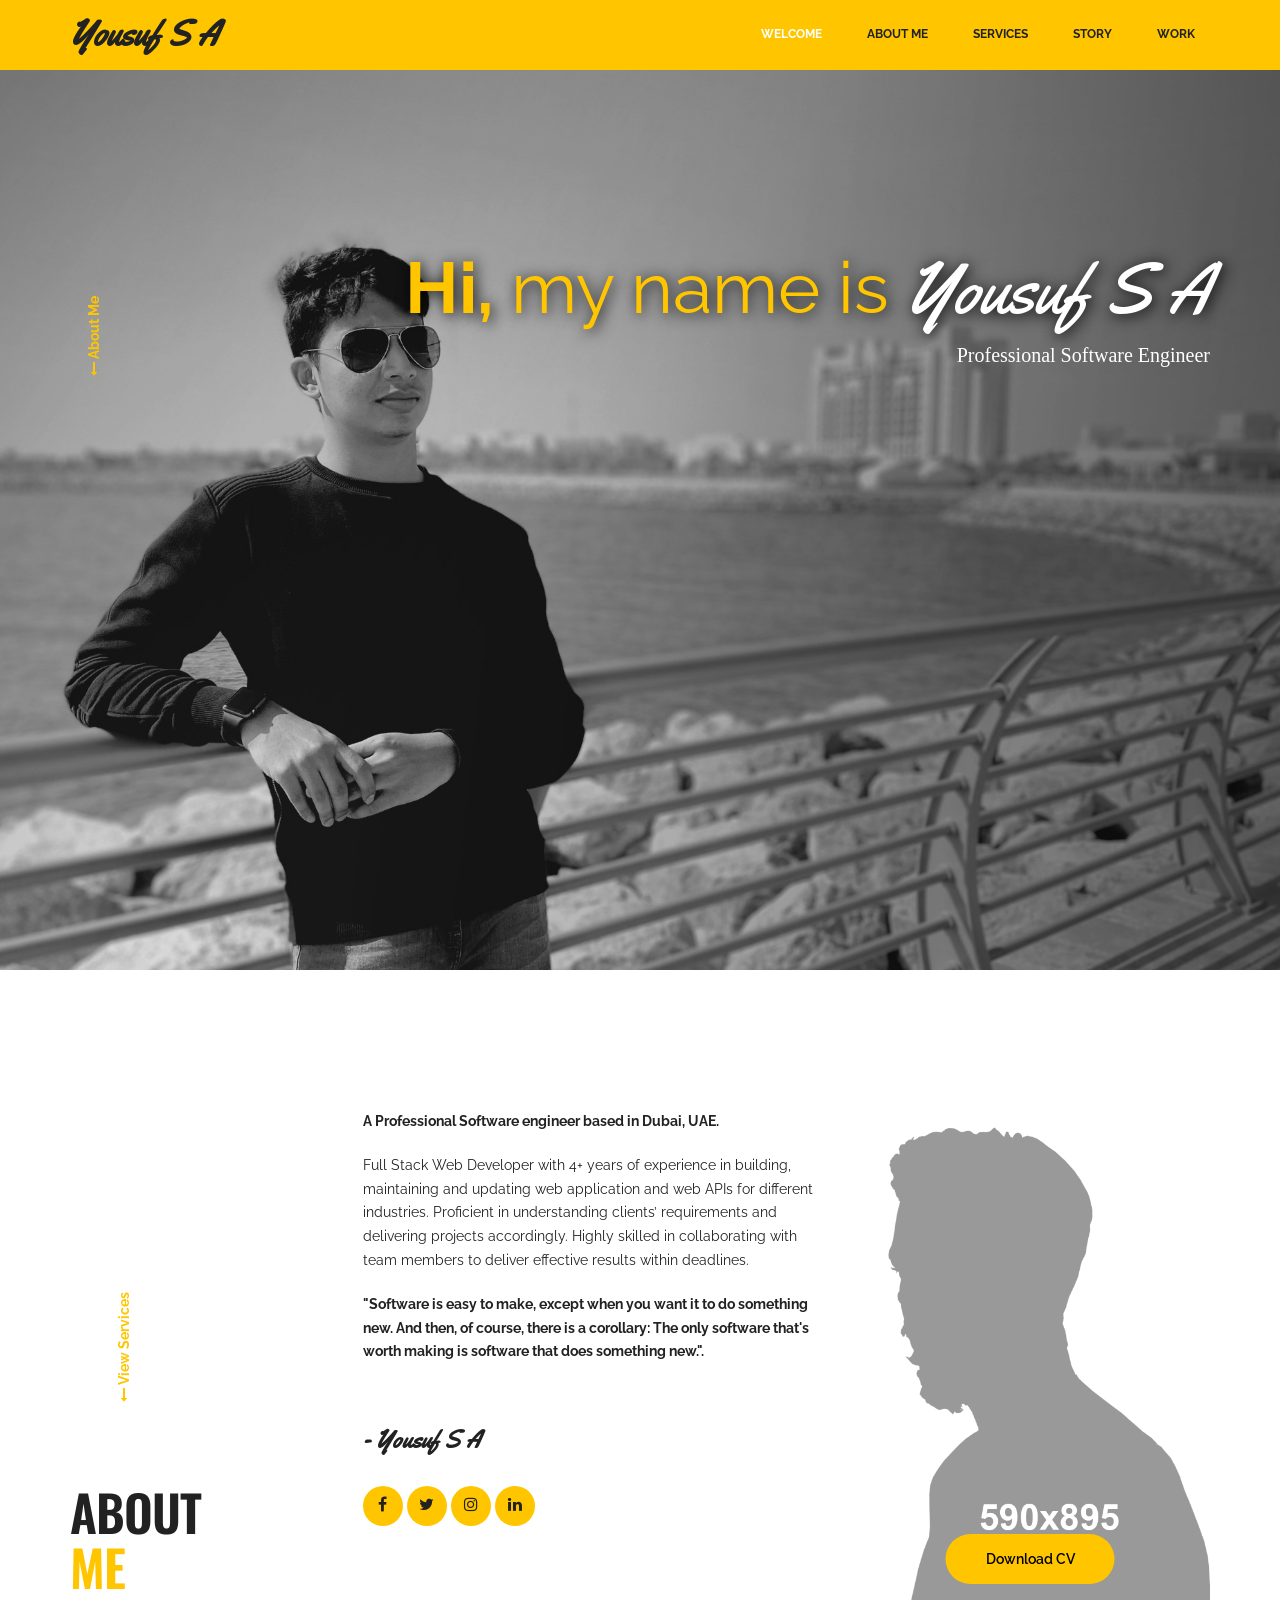
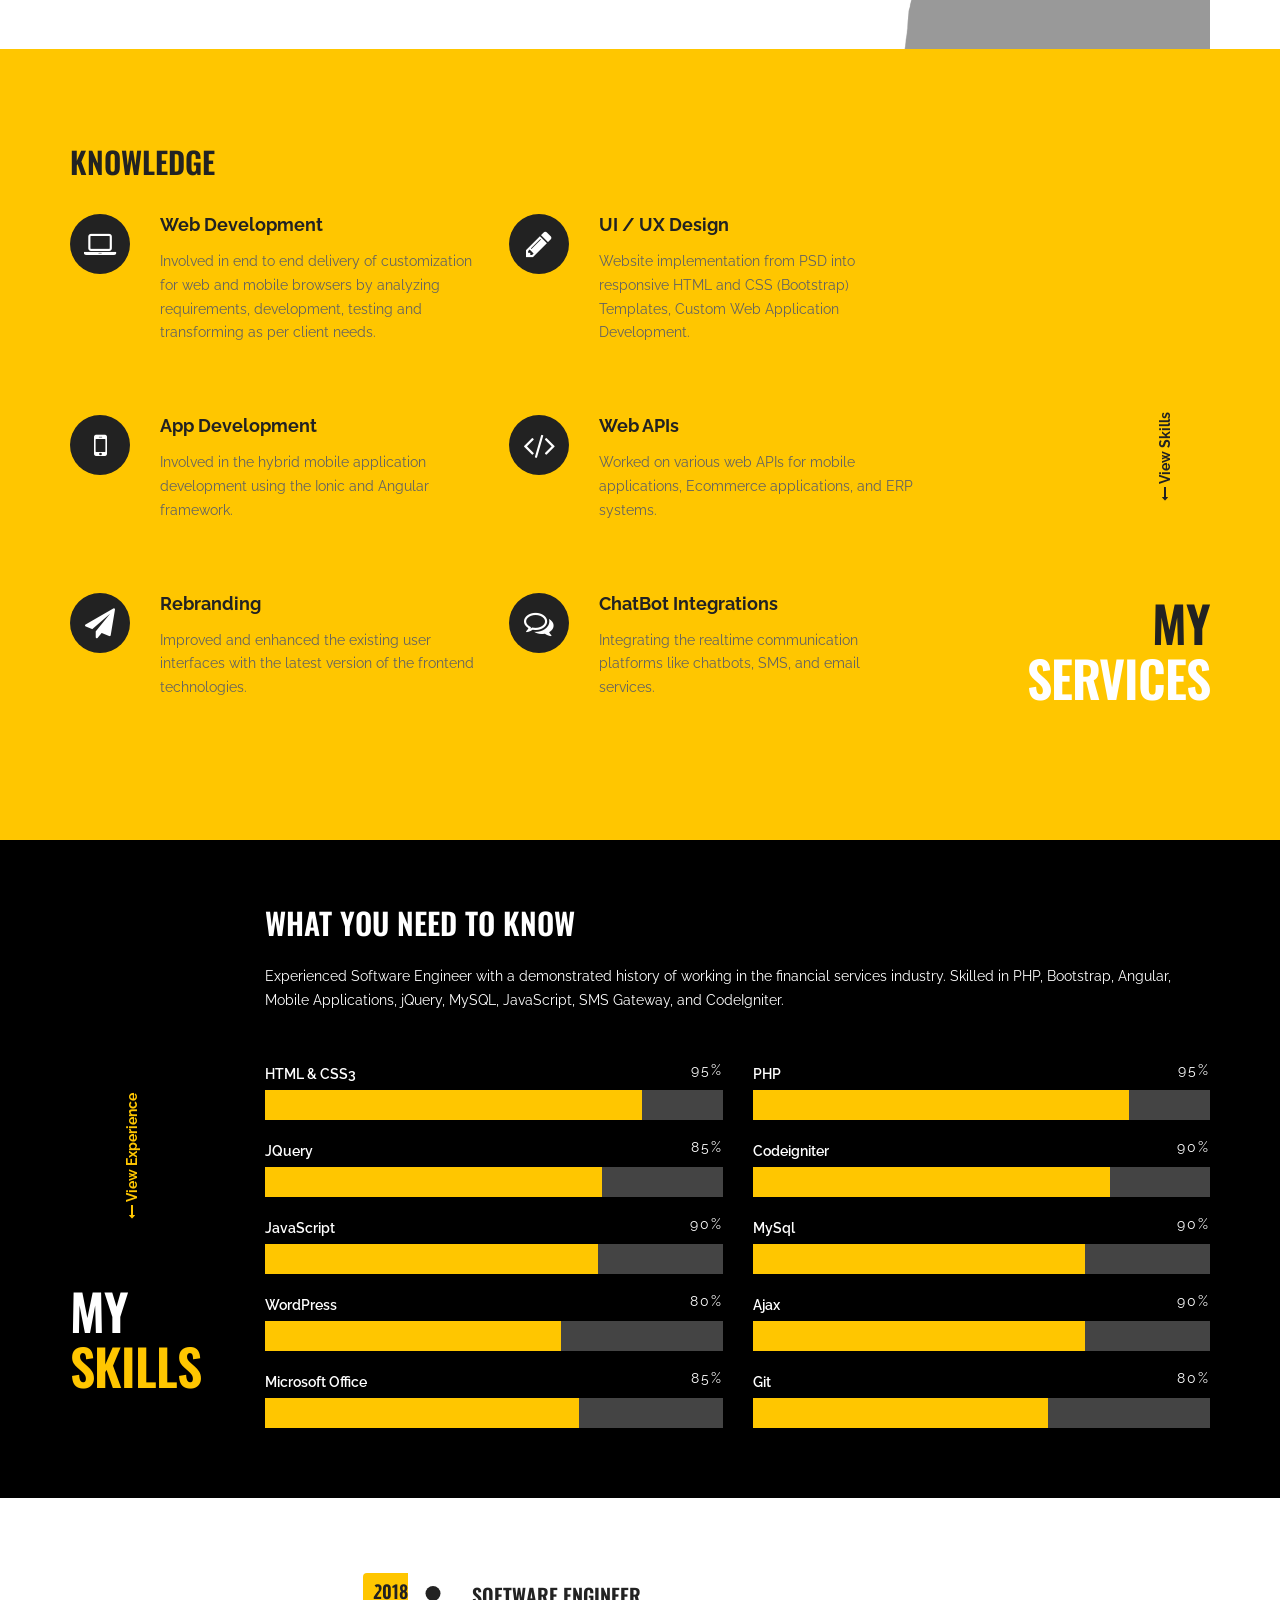
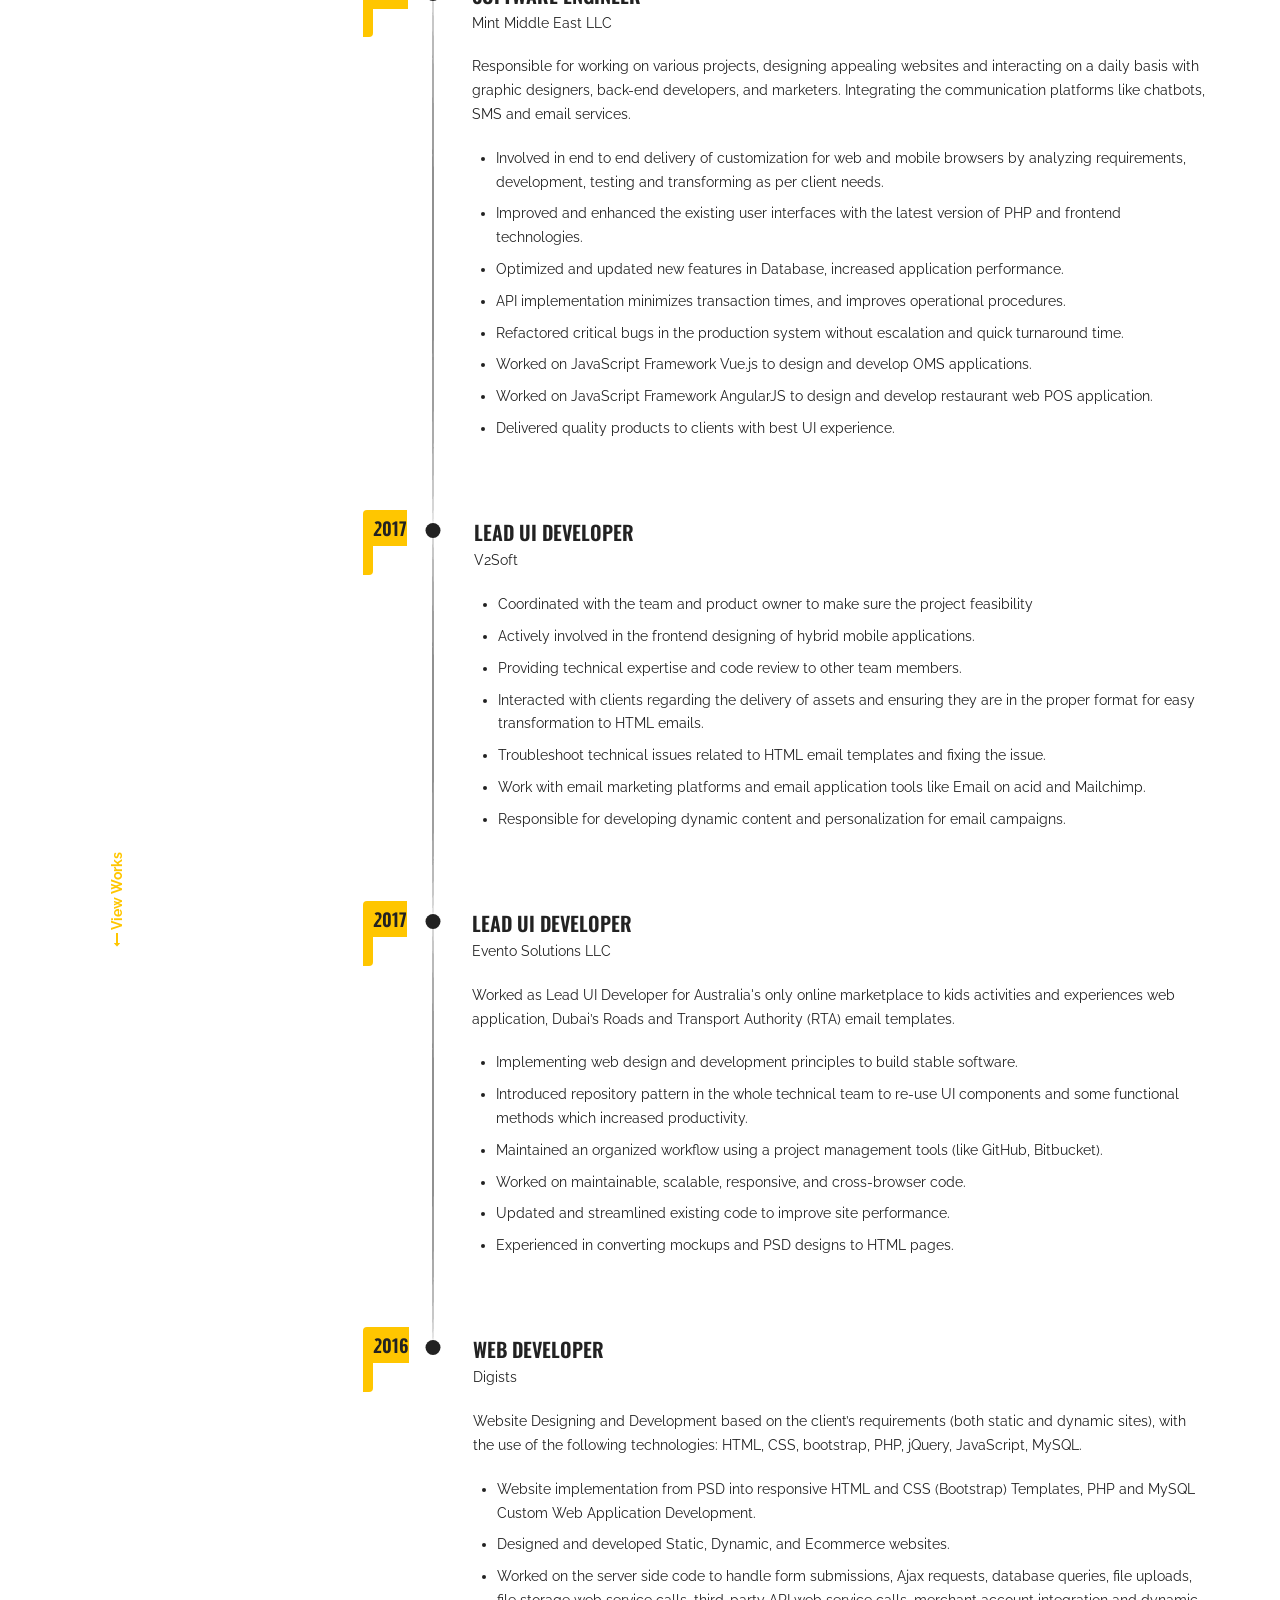
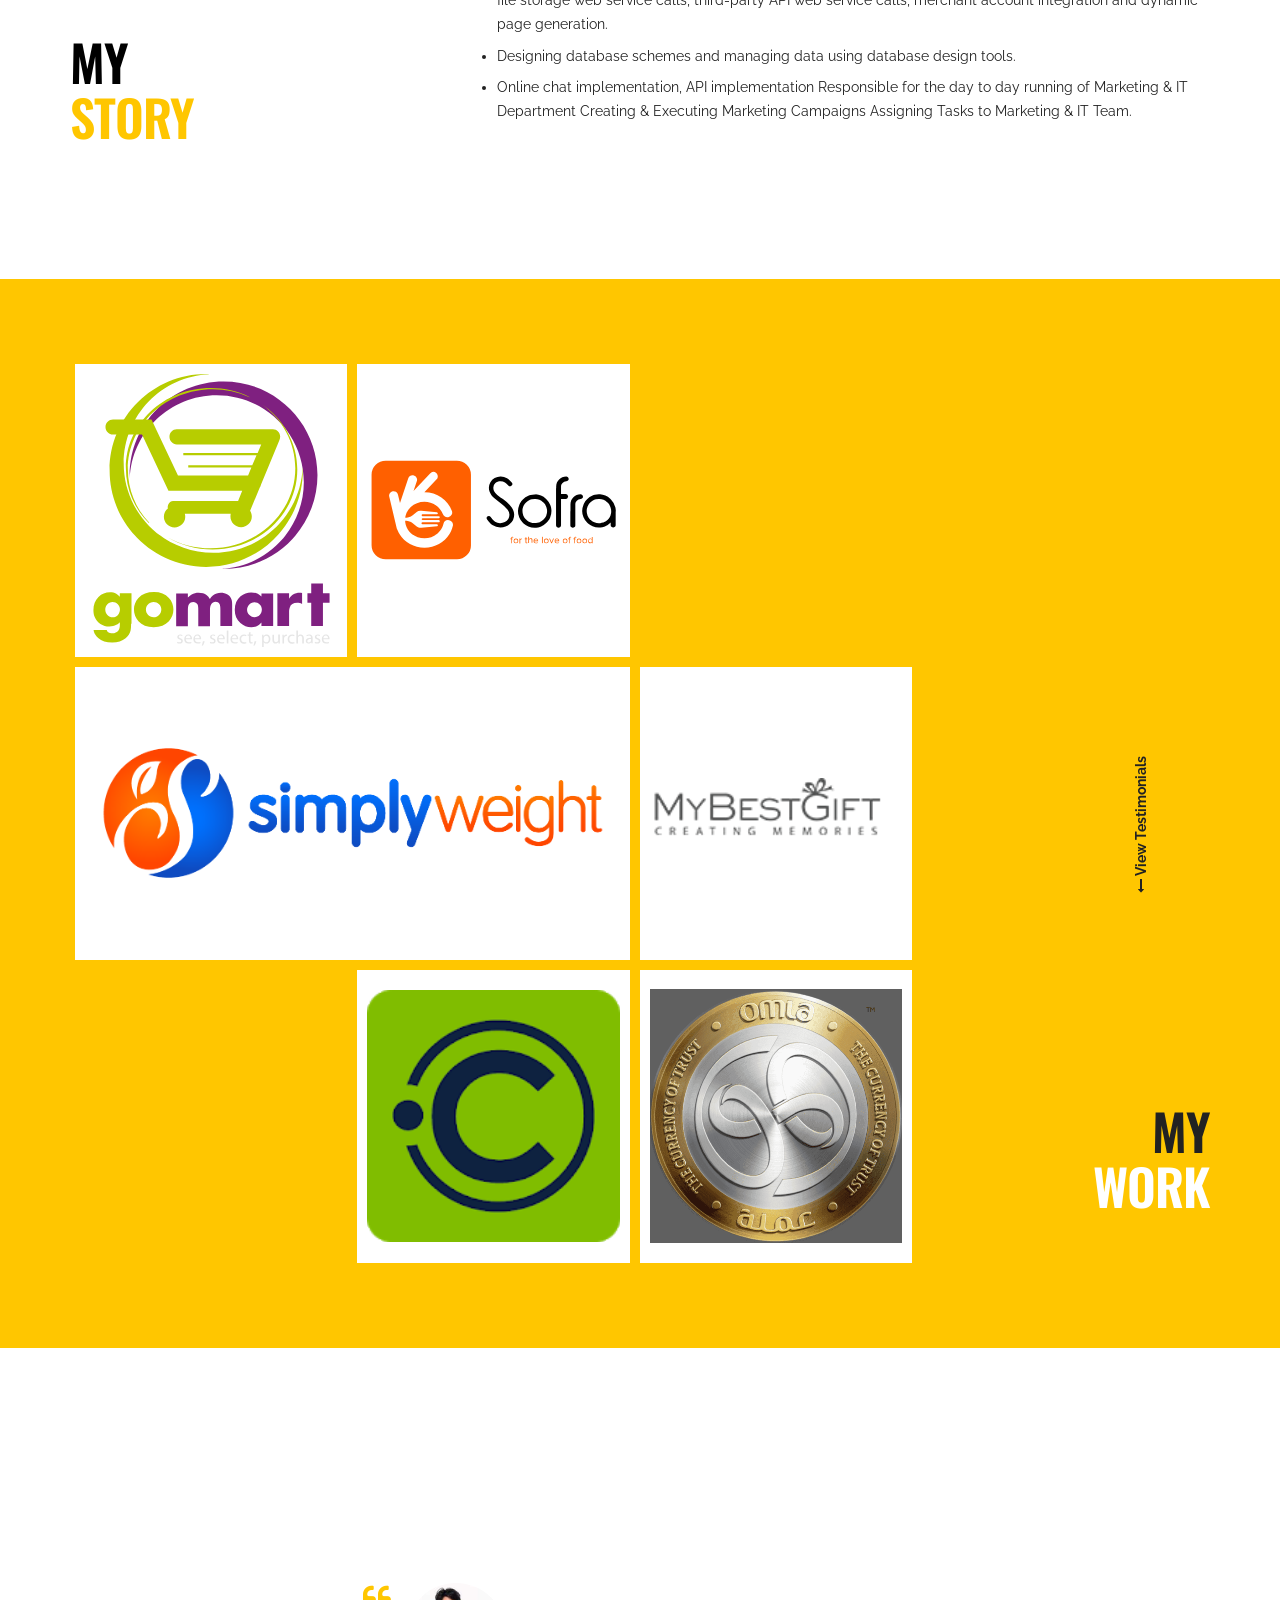
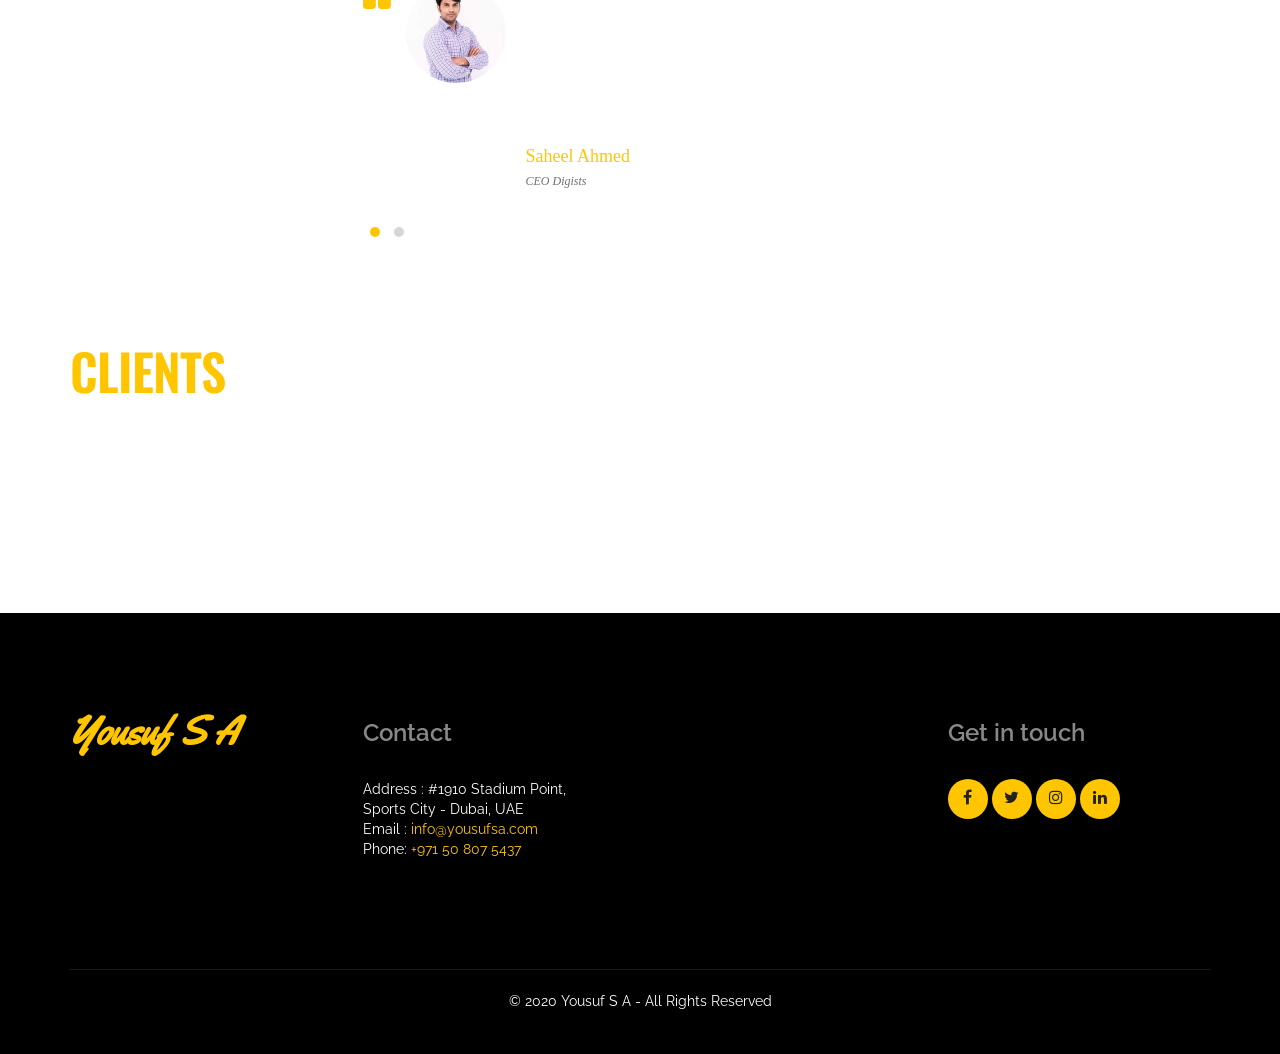
==== index.html @ 16d610ad "clients details" ====
<!DOCTYPE html>
<html lang="en" xml:lang="en">
  <head>
    <!-- Basic Page Needs
    ================================================== -->
    <meta charset="utf-8">
    <!--[if IE]><meta http-equiv="x-ua-compatible" content="IE=9" /><![endif]-->
    <meta name="viewport" content="width=device-width, initial-scale=1">
    <title>Yousuf S A - Software Engineer | Web Developer</title>
    <meta name="description" content="Yousuf S A - An experienced, qualified & strategic thinking software engineer. Successfully completed 4 years with great exposure in Ecommerce & all type of static and dynamic websites.">
    <meta name="keywords" content="yousuf, yousuf s a, software engineer, web developer, full stack, dubai, bootstrap, HTML, css, jquery, javascript, portfolio, resume, vcard,cv, freelance, freelancer, job seeker, APIs,Developer">
    <meta name="author" content="yousufsa.com"> 
      
	<meta property="og:type" content="article" />
    <meta property="og:url" content="https://www.yousufsa.com/" />
    <meta property="og:title" content="Yousuf S A - Software Engineer" />
    <meta property="og:image" content="https://yousufsa.com/images/yousuf_s_a_article.jpeg" />
    <meta property="og:description" content="An experienced, qualified & strategic thinking software engineer. Successfully completed 4 years with great exposure in Ecommerce & all type of static and dynamic websites." />

    <meta name="twitter:card" content="Yousuf S A - An experienced, qualified & strategic thinking software engineer. Successfully completed 4 years with great exposure in Ecommerce & all type of static and dynamic websites.">
    <meta name="twitter:site" content="@yousuf_s_a">
    <meta name="twitter:creator" content="@yousuf_s_a">
    <meta name="twitter:title" content="Yousuf S A - Software Engineer" />
    <meta name="twitter:description" content="An experienced, qualified & strategic thinking software engineer. Successfully completed 4 years with great exposure in Ecommerce & all type of static and dynamic websites." />
    <meta name="twitter:image" content="https://yousufsa.com/images/yousuf_s_a_article.jpeg" />
	<!-- ==============================================
	Favicons
	=============================================== -->
	<link rel="shortcut icon" href="images/favicon.ico">
	<link rel="apple-touch-icon" href="images/apple-touch-icon.png">
	<link rel="apple-touch-icon" sizes="72x72" href="images/apple-touch-icon-72x72.png">
	<link rel="apple-touch-icon" sizes="114x114" href="images/apple-touch-icon-114x114.png">
	
	<!-- ==============================================
	CSS VENDOR
	=============================================== -->
	<link rel="stylesheet" type="text/css" href="css/vendor/bootstrap.min.css" />
	<link rel="stylesheet" type="text/css" href="css/vendor/font-awesome.min.css">
	<link rel="stylesheet" type="text/css" href="css/vendor/owl.carousel.min.css">
	<link rel="stylesheet" type="text/css" href="css/vendor/owl.theme.default.min.css">
	<link rel="stylesheet" type="text/css" href="css/vendor/magnific-popup.css">
	
	<!-- ==============================================
	Custom Stylesheet
	=============================================== -->
	<link rel="stylesheet" type="text/css" href="css/style.css" />
	
    <script type="text/javascript" src="js/vendor/modernizr.min.js"></script>
    <!-- Global site tag (gtag.js) - Google Analytics -->
    <script async src="https://www.googletagmanager.com/gtag/js?id=UA-174696483-1"></script>
    <script>
        window.dataLayer = window.dataLayer || [];
        function gtag(){dataLayer.push(arguments);}
        gtag('js', new Date());

        gtag('config', 'UA-174696483-1');
    </script>
</head>

<body data-spy="scroll" data-target="#navbar">

	<!-- LOAD PAGE -->
	<div class="animationload">
		<div class="loader"></div>
	</div>
	
	<!-- BACK TO TOP SECTION -->
	<a href="#0" class="cd-top cd-is-visible cd-fade-out">Top</a>

	<!-- HEADER -->
    <div id="header" class="header">

		<!-- NAVBAR SECTION -->
		<div class="navbar navbar-main">
		
			<div class="container container-nav">
						
				<div class="navbar-header">
					<button type="button" class="navbar-toggle" data-toggle="collapse" data-target=".navbar-collapse">
						<span class="icon-bar"></span>
						<span class="icon-bar"></span>
						<span class="icon-bar"></span>
					</button>
					
					<a class="navbar-brand" href="index.html">
                        <h2 class="header-name">Yousuf S A</h2>
					</a>
				</div>

				<nav class="collapse navbar-collapse" id="navbar" data-hover="dropdown" data-animations="fadeInDownNew fadeInRightNew fadeInUpNew fadeInLeftNew">
					<ul class="nav navbar-nav navbar-right">
						<li> <a href="#home">WELCOME</a></li>
						<li> <a href="#about">ABOUT ME</a></li>
						<li> <a href="#services">SERVICES</a></li>
						<li> <a href="#story">STORY</a></li>
						<li> <a href="#work">WORK</a></li>
<!--
						<li> <a href="#blog">BLOG</a></li>
						<li> <a href="#contact">CONTACT</a></li>
-->
					</ul>

				</nav>

						
			</div>
	    </div>

    </div>

 
	<!-- JUMBOTRON -->
	<div id="home" class="section headerV1">
		<div class="container">
			<div class="row">
				<div class="col-sm-12 col-md-12">
					<div class="side-link left">
						<a href="#about"><i class="fa fa-long-arrow-left"></i> About Me</a>
					</div>
					<div class="jumbotron">
					  	<h1 class="type-headings">Hi, <span class="normal">my name is</span> <span class="cursive colorwhite">Yousuf S A</span></h1>
					  	<p class="subheading">Professional Software Engineer</p>
					</div>
				</div>
			</div>
		</div>
	</div>

	<div class="clearfix"></div>

	<!-- ABOUT -->
	<div id="about" class="section about p-bottom0 p-top50">
		<div class="container">

			<div class="row eqHeight">
				<div class="col-sm- col-md-3 col">
					<div class="full-height-spacer">
						<div class="side-link left">
							<a href="#services"><i class="fa fa-long-arrow-left"></i> View Services</a>
						</div>
						<div class="section-heading">ABOUT <span class="font__color-1">ME</span></div>
					</div>
				</div>
				<div class="col-sm-5 col-md-5 col">
					<div class="spacer-90"></div>
					<p><strong>A Professional Software engineer based in Dubai, UAE.</strong></p>
					<p>Full Stack Web Developer with 4+ years of experience in building, maintaining and updating web application and web APIs for different industries. Proficient in understanding clients’ requirements and delivering projects accordingly. Highly skilled in collaborating with team members to deliver effective results within deadlines. </p>
					<p><strong>"Software is easy to make, except when you want it to do something new. And then, of course, there is a corollary: The only software that's worth making is software that does something new.".</strong></p>
					<div class="spacer-30"></div>
                    <h3 class="name-style signature">- Yousuf S A</h3>
					<div class="spacer-10"></div>
					<div class="sosmed-icon">
						<a href="https://www.facebook.com/Bunny99/" target="_blank" title="Yousuf S A | Facebook">
							<div class="item">
								<i class="fa fa-facebook"></i>
							</div>
						</a>
						<a href="https://twitter.com/yousuf_s_a/" target="_blank" title="Yousuf S A | Twitter">
							<div class="item">
								<i class="fa fa-twitter"></i>
							</div>
						</a>
						<a href="https://www.instagram.com/yousuf_s_a/" target="_blank" title="Yousuf S A | Instagram">
							<div class="item">
								<i class="fa fa-instagram"></i>
							</div>
						</a>
						<a href="https://www.linkedin.com/in/yousuf-s-a-b45283151/" target="_blank" title="Yousuf S A | LinkedIn">
							<div class="item">
								<i class="fa fa-linkedin"></i>
							</div>
						</a> 
					</div>
				</div>
				<div class="col-sm-4 col-md-4 col">
					<div class="spacer-90"></div>
					<div class="about-img">
						<img src="images/about-img.png" alt="" class="img-responsive">
						<a target="_blank" href="./cv/Yousuf-S-A.pdf" class="btn btn-primary btn-overlap" download="Yousuf-S-A.pdf">Download CV</a>
					</div>
				</div>
			</div>
		</div>
	</div>
	 
	<!-- KNOWLEDGE -->
	<div id="services" class="section services bg-1">
		<div class="container">
			<div class="row eqHeight">
				
				<div class="col-sm-9 col-md-9">
					<h2 class="section-heading-2 center">
						KNOWLEDGE
					</h2>
					<div class="row list-services">
						<div class="col-sm-6 col-md-6">
							<div class="box-icon-1">
				                <div class="icon">
				                	<i class="fa fa-laptop"></i>
				              	</div>
				              	<div class="body-content">
				                	<h4 class="title">Web Development</h4>
				                	<div class="text">Involved in end to end delivery of customization for web and mobile browsers by
analyzing requirements, development, testing and transforming as per client needs.</div>
				              	</div>
				            </div>
						</div>
						<div class="col-sm-6 col-md-6">
							<div class="box-icon-1">
				                <div class="icon">
				                	<i class="fa fa-pencil"></i>
				              	</div>
				              	<div class="body-content">
				                	<h4 class="title">UI / UX Design</h4>
				                	<div class="text">Website implementation from PSD into responsive HTML and CSS (Bootstrap) Templates,
Custom Web Application Development.</div>
				              	</div>
				            </div>
						</div>
                    </div>
					<div class="row list-services">
						<!-- Services 3 -->
						<div class="col-sm-6 col-md-6">
							<div class="box-icon-1">
				                <div class="icon">
				                	<i class="fa fa-mobile"></i>
				              	</div>
				              	<div class="body-content">
				                	<h4 class="title">App Development</h4>
				                	<div class="text">Involved in the hybrid mobile application development using the Ionic and Angular framework.</div>
				              	</div>
				            </div>
						</div>
						<!-- Services 4 -->
						<div class="col-sm-6 col-md-6">
							<div class="box-icon-1">
				                <div class="icon">
				                	<i class="fa fa-code"></i>
				              	</div>
				              	<div class="body-content">
				                	<h4 class="title">Web APIs</h4>
				                	<div class="text">Worked on various web APIs for mobile applications, Ecommerce applications, and ERP systems.</div>
				              	</div>
				            </div>
						</div>
						<!-- Services 5 -->
						<div class="col-sm-6 col-md-6">
							<div class="box-icon-1">
				                <div class="icon">
				                	<i class="fa fa-paper-plane"></i>
				              	</div>
				              	<div class="body-content">
				                	<h4 class="title">Rebranding</h4>
				                	<div class="text">Improved and enhanced the existing user interfaces with the latest version of the frontend technologies.</div>
				              	</div>
				            </div>
						</div>
						<!-- Services 6 -->
						<div class="col-sm-6 col-md-6">
							<div class="box-icon-1">
				                <div class="icon">
				                	<i class="fa fa-comments-o"></i>
				              	</div>
				              	<div class="body-content">
				                	<h4 class="title">ChatBot Integrations</h4>
				                	<div class="text">Integrating the realtime communication platforms like chatbots, SMS, and email services.</div>
				              	</div>
				            </div>
						</div>
					</div>
				</div>
				<div class="col-sm-3 col-md-3">
					<div class="full-height-spacer">
						<div class="side-link right dark">
							<a href="#skill"><i class="fa fa-long-arrow-left"></i> View Skills</a>
						</div>
						<div class="section-heading text-right">MY <span class="font__color-white">SERVICES</span></div>
					</div>
				</div>
			</div>
			
		</div>
	</div>

	<!-- SKILL -->
	<div id="skill" class="section project bg-2 p-bottom0">
		<div class="container">
			<div class="row eqHeight">
                <div class="col-sm-2 col-md-2">
                    <div class="full-height-spacer">
						<div class="side-link left">
							<a href="#story"><i class="fa fa-long-arrow-left"></i> View Experience</a>
						</div>
						<div class="section-heading font__color-white">MY <span class="font__color-1">SKILLS</span></div>
					</div>
                </div>
                <div class="col-sm-10 col-md-10">
                    <div class="spacer-50"></div>
					<h2 class="section-heading-2 font__color-white">
						WHAT YOU NEED TO KNOW
					</h2>
					<p class="font__color-white">Experienced Software Engineer with a demonstrated history of working in the financial services industry. Skilled in PHP, Bootstrap, Angular, Mobile Applications, jQuery, MySQL, JavaScript, SMS Gateway, and CodeIgniter.</p>
                    <div class="row">
                        <div class="col-sm-6 col-md-6">
					<div class="progress-bar-2 skill-progress progress-bar-left">
						<div class="spacer-30"></div>
			          	<div class="skill" data-percent="95">
				            <p>HTML &amp; CSS3</p>
				            <div class="outer-box">
				              <div class="element"><span>95% </span></div>
				            </div>
			          	</div>
			          	<div class="skill" data-percent="85">
			              	<p>JQuery</p>
			             	<div class="outer-box">
			                  	<div class="element"><span>85% </span></div>
			              	</div>
			          	</div>
			          	<div class="skill" data-percent="90">
			              	<p>JavaScript</p>
			              	<div class="outer-box">
		                 	 	<div class="element"><span>90% </span></div>
			              	</div>
			          	</div>
			          	<div class="skill" data-percent="80">
			              	<p>WordPress</p>
			              	<div class="outer-box">
			                  	<div class="element"><span>80% </span></div>
			              	</div>
			          	</div>
			          	<div class="skill" data-percent="85">
			              	<p>Microsoft Office</p>
			              	<div class="outer-box">
			                  	<div class="element"><span>85% </span></div>
			              	</div>
			          	</div>
					</div>
				</div>
				<div class="col-sm-6 col-md-6">
					<div class="progress-bar-2 skill-progress progress-bar-left">
						<div class="spacer-30"></div>
			          	<div class="skill" data-percent="95">
				            <p>PHP</p>
				            <div class="outer-box">
				              <div class="element"><span>95% </span></div>
				            </div>
			          	</div>
			          	<div class="skill" data-percent="90">
			              	<p>Codeigniter</p>
			             	<div class="outer-box">
			                  	<div class="element"><span>90% </span></div>
			              	</div>
			          	</div>
			          	<div class="skill" data-percent="90">
			              	<p>MySql</p>
			              	<div class="outer-box">
		                 	 	<div class="element"><span>90% </span></div>
			              	</div>
			          	</div>
			          	<div class="skill" data-percent="90">
			              	<p>Ajax</p>
			              	<div class="outer-box">
			                  	<div class="element"><span>90% </span></div>
			              	</div>
			          	</div>
			          	<div class="skill" data-percent="80">
			              	<p>Git</p>
			              	<div class="outer-box">
			                  	<div class="element"><span>80% </span></div>
			              	</div>
			          	</div>
					</div>
				</div>
                    </div>
                </div>
			</div>
            <div class="spacer-50"></div>
        </div>
	</div>

	<!-- STORY--> 
	<div id="story" class="section story">
		<div class="container">
			
			<div class="row eqHeight">
				<div class="col-sm-3 col-md-3">
					<div class="full-height-spacer">
						<div class="side-link left">
							<a href="#work"><i class="fa fa-long-arrow-left"></i> View Works</a>
						</div>
						<div class="section-heading font__color-2">MY <span class="font__color-1">STORY</span></div>
					</div>
				</div>
				<div class="col-sm-9 col-md-9">
					<div class="history-2">
					  <!-- Item 1 -->
		              <div class="timeline__item">
	                  	<div class="year-box"><span>2018</span></div>
		                
		                <div class="body-text">
		                  <div class="title">Software Engineer</div>
		                  <div class="subtitle">Mint Middle East LLC</div>
		                  <p>Responsible for working on various projects, designing appealing websites and interacting on a daily basis with graphic designers, back-end developers, and marketers. Integrating the communication platforms like chatbots, SMS and email services. </p>
                            <ul>
                                <li>Involved in end to end delivery of customization for web and mobile browsers by analyzing requirements, development, testing and transforming as per client needs.</li>
                                <li>Improved and enhanced the existing user interfaces with the latest version of PHP and frontend technologies.</li>
                                <li>Optimized and updated new features in Database, increased application performance.</li>
                                <li>API implementation minimizes transaction times, and improves operational procedures.</li>
                                <li>Refactored critical bugs in the production system without escalation and quick turnaround time.</li>
                                <li>Worked on JavaScript Framework Vue.js to design and develop OMS applications.</li>
                                <li>Worked on JavaScript Framework AngularJS to design and develop restaurant web POS application.</li>
                                <li>Delivered quality products to clients with best UI experience.</li>
                            </ul>
		                </div>
		              </div>
		              <!-- Item 2 -->
		              <div class="timeline__item">
	                  	<div class="year-box"><span>2017</span></div>
		                
		                <div class="body-text">
		                  <div class="title">Lead UI Developer</div>
		                  <div class="subtitle">V2Soft</div>
		                      <ul>
                                <li>Coordinated with the team and product owner to make sure the project feasibility</li>  
                                <li>Actively involved in the frontend designing of hybrid mobile applications.</li>  
                                <li>Providing technical expertise and code review to other team members.</li>  
                                <li>Interacted with clients regarding the delivery of assets and ensuring they are in the proper format for easy transformation to HTML emails.</li>  
                                <li>Troubleshoot technical issues related to HTML email templates and fixing the issue.</li>  
                                <li>Work with email marketing platforms and email application tools like Email on acid and Mailchimp.</li>  
                                <li>Responsible for developing dynamic content and personalization for email campaigns.</li>  
                              </ul>
		                </div>
		              </div>
		              <!-- Item 3 -->
		              <div class="timeline__item">
	                  	<div class="year-box"><span>2017</span></div>
		                
		                <div class="body-text">
		                  <div class="title">Lead UI Developer</div>
		                  <div class="subtitle">Evento Solutions LLC</div>
		                  <p>Worked as Lead UI Developer for Australia's only online marketplace to kids activities and experiences web application, Dubai’s Roads and Transport Authority (RTA) email templates.</p>
                            <ul>
                                <li>Implementing web design and development principles to build stable software.</li>
                                <li>Introduced repository pattern in the whole technical team to re-use UI components and some functional methods which increased productivity.</li>
                                <li>Maintained an organized workflow using a project management tools (like GitHub, Bitbucket).</li>
                                <li>Worked on maintainable, scalable, responsive, and cross-browser code.</li>
                                <li>Updated and streamlined existing code to improve site performance.</li>
                                <li>Experienced in converting mockups and PSD designs to HTML pages.</li>
                            </ul>
		                </div>
		              </div>
		              <!-- Item 2 -->
		              <div class="timeline__item">
	                  	<div class="year-box"><span>2016</span></div>
		                
		                <div class="body-text">
		                  <div class="title">Web Developer</div>
		                  <div class="subtitle">Digists</div>
		                  <p>Website Designing and Development based on the client’s requirements (both static and dynamic sites), with the use of the following technologies: HTML, CSS, bootstrap, PHP, jQuery, JavaScript, MySQL.</p>
                            <ul>
                            <li>Website implementation from PSD into responsive HTML and CSS (Bootstrap) Templates, PHP and MySQL Custom Web Application Development.</li>
                            <li>Designed and developed Static, Dynamic, and Ecommerce websites.</li>
                            <li>Worked on the server side code to handle form submissions, Ajax requests, database queries, file uploads, file storage web service calls, third-party API web service calls, merchant account integration and dynamic page generation.</li>
                            <li>Designing database schemes and managing data using database design tools.</li>
                            <li>Online chat implementation, API implementation Responsible for the day to day running of Marketing & IT Department Creating & Executing Marketing Campaigns Assigning Tasks to Marketing & IT Team.</li>
                            </ul>
		                </div>
		              </div>
		            </div>
				</div>	 	
			</div>

		</div>	 	
	</div>	 	

	<!-- PROJECT --> 
	<div id="work" class="section project bg-1">
		<div class="container">
			
			<div class="row eqHeight">
				<div class="col-sm-9 col-md-9">
					<div class="row gallery-work">
						<div class="col-sm-4 col-md-4">
							<a href="https://www.gomart.ae/" target="_blank"><img src="images/projects/gomart.svg" alt="GoMart" class="img-responsive"></a>
						</div>
						<div class="col-sm-4 col-md-4">
							<a href="http://alsofra.com/" target="_blank"><img src="images/projects/al-sofra.svg" alt="Al Sofra" class="img-responsive"></a>
						</div>
						<div class="col-sm-8 col-md-8">
							<a href="https://www.simplyweight.co.uk/" target="_blank"><img src="images/projects/simply-weight.png" alt="Simply Weight" class="img-responsive"></a>
						</div>
						<div class="col-sm-4 col-md-4">
							<a href="https://www.mybestgift.com.au/" target="_blank"><img src="images/projects/mbg.png" alt="My Best Gift" class="img-responsive"></a>
						</div>
						<div class="col-sm-4 col-md-4 col-md-offset-4">
							<a href="https://play.google.com/store/apps/details?id=com.v2soft.iconnectx" target="_blank"><img src="images/projects/iConnectX.webp" alt="My Best Gift" class="img-responsive"></a>
						</div>
						<div class="col-sm-4 col-md-4">
							<a href="http://151.253.147.221:6652" target="_blank"><img src="images/projects/omla.png" alt="Omla" class="img-responsive"></a>
						</div>
					</div>
				</div>
				<div class="col-sm-3 col-md-3">
					<div class="full-height-spacer">
						<div class="side-link right dark">
							<a href="#testimonial"><i class="fa fa-long-arrow-left"></i> View Testimonials</a>
						</div>
						<div class="section-heading text-right">MY <span class="font__color-white">WORK</span></div>
					</div>
				</div>
			</div>
		</div>
	</div>

	<!-- TESTIMONIALS --> 
	<div id="testimonial" class="section testimony bgtestimony">
		<div class="container">
			
			<div class="row eqHeight">
				<div class="col-sm-3 col-md-3">
					<div class="full-height-spacer">
						<div class="side-link left">
<!--							<a href="#blog"><i class="fa fa-long-arrow-left"></i> View Blog</a>-->
						</div>
						<div class="section-heading">MY <span class="font__color-1">CLIENTS</span></div>
					</div>
				</div>
				<div class="col-sm-9 col-md-9">

					<h2 class="section-heading-2">WHAT THEY SAY</h2>
					<i class="fa fa-quote-left quote-left"></i>
					<div id="caro">
						<!-- Item 1 -->
						<div class="item">
							<div class="box-testimony">
								<div class="media"><img src="images/saheel.jpg" class="img-responsive" alt="Saheel Ahmed"></div>
								<div class="quote-box">
									<blockquote>
									 Yousuf is an energetic, ambitious, and result oriented professional. As a person, kindness and humble are obvious characteristics. A skill full software developer, who knows exactly what approach will lead to success in terms of technology. Team player, loyal, and friendly to all.
									</blockquote>
									<p class="quote-name">
										Saheel Ahmed  <span>CEO Digists</span>
									</p>                        
								</div>
							</div>
						</div>
						<!-- Item 2 -->
						<div class="item">
							<div class="box-testimony">
								<div class="media"><img src="images/ajay.jpg" class="img-responsive" alt="Ajay Srinivasa"></div>
								<div class="quote-box">
									<blockquote>
									 Yousuf is a very enthusiastic member of the team always trying to give his best. Yousuf in brief is a valuable tool for any software development team.
									</blockquote>
									<p class="quote-name">
										Ajay Srinivasa  <span>CEO JayBlues Technologies</span>
									</p>                        
								</div>
							</div>
						</div>
					</div>

					<div class="clearfix"></div>
					<div class="spacer-50"></div>
					
					<div class="row">
						<div class="col-xs-6 col-sm-3 col-md-3">
							<div class="client-img">
								<a href="#"><img src="images/client-1.png" alt=""></a>
							</div>
						</div>
						<div class="col-xs-6 col-sm-3 col-md-3">
							<div class="client-img">
								<a href="#"><img src="images/client-2.png" alt=""></a>
							</div>
						</div>
						<div class="col-xs-6 col-sm-3 col-md-3">
							<div class="client-img">
								<a href="#"><img src="images/client-3.png" alt=""></a>
							</div>
						</div>
						<div class="col-xs-6 col-sm-3 col-md-3">
							<div class="client-img">
								<a href="#"><img src="images/client-4.png" alt=""></a>
							</div>
						</div>
					</div>

				</div>

			</div>
		</div>
	</div>	

	<!-- BLOG starts
	<div id="blog" class="section blog">
		<div class="container">
			<div class="row eqHeight">
				
				<div class="col-sm-9 col-md-9">
					<div class="row list-blog">
						<div class="col-sm-12 col-md-12">
							<div class="box-blog">
				                <div class="media">
				                	<img src="images/600x450.jpg" class="img-responsive" alt="">
				              	</div>
				              	<div class="body-content">
				                	<h4 class="title"><a href="#">MY BLOG IS HERE</a></h4>
				                	<div class="meta"><i class="fa fa-calendar"></i> May 20, 2016</div>
				                	<p>Lorem ipsum dolor sit amet, consectetur adipiscing elit. Curabitur pellentesque neque eget diam posuere porta. Quisque ut nulla at nunc lacinia.</p>
				                	<p><a href="single-blog.html" class="read-more">READ MORE</a></p>
				              	</div>
				            </div>
						</div>
						<div class="col-sm-12 col-md-12">
							<div class="box-blog">
				                <div class="media">
				                	<img src="images/600x450.jpg" class="img-responsive" alt="">
				              	</div>
				              	<div class="body-content">
				                	<h4 class="title"><a href="#">MY BLOG IS HERE</a></h4>
				                	<div class="meta"><i class="fa fa-calendar"></i> May 20, 2016</div>
				                	<p>Lorem ipsum dolor sit amet, consectetur adipiscing elit. Curabitur pellentesque neque eget diam posuere porta. Quisque ut nulla at nunc lacinia.</p>
				                	<p><a href="single-blog.html" class="read-more">READ MORE</a></p>
				              	</div>
				            </div>
						</div>
						
					</div>
				</div>

				<div class="col-sm-3 col-md-3">
					<div class="full-height-spacer">
						<div class="side-link right dark">
							<a href="#contact"><i class="fa fa-long-arrow-left"></i> Get in Touch</a>
						</div>
						<div class="section-heading text-right">MY <span class="font__color-1">BLOG</span></div>
					</div>
				</div>
			</div>
			
		</div>
	</div>
BLOG ends -->
	<!-- CONTACT
	<div id="contact" class="section contact pad">
		<div class="container">
			<div class="row">
				<div class="clearfix"></div>
				<div class="spacer-50"></div>
				<div class="col-sm-12 col-md-8 col-md-offset-2">
					<div class="section-heading text-center font__color-white">MY <span class="font__color-1">CONTACT</span></div>
					<p class="text-center  font__color-white">Lorem ipsum dolor sit amet, consectetuer adipiscing elit, sed diam nonummy nibh euismod tincidunt.</p>
					<div class="spacer-30"></div>
					
					<form action="#" class="form-contact text-center" id="contactForm" data-toggle="validator" novalidate="true">
						<div class="form-group">
							<input type="text" class="form-control" id="p_name" placeholder="Full Name..." required="">
							<div class="help-block with-errors"></div>
						</div>
						<div class="form-group">
							<input type="email" class="form-control" id="p_email" placeholder="Enter Email Address..." required="">
							<div class="help-block with-errors"></div>
						</div>
						<div class="form-group">
							<input type="text" class="form-control" id="p_subject" placeholder="Subject...">
							<div class="help-block with-errors"></div>
						</div>
						<div class="form-group">
							 <textarea id="p_message" class="form-control" rows="6" placeholder="Write message"></textarea>
							<div class="help-block with-errors"></div>
						</div>
						<div class="form-group">
							<div id="success"></div>
							<button type="submit" class="btn btn-primary">SEND MESSAGE</button>
						</div>
					</form>

				</div>
			</div>
		</div>
	</div>
 -->
	<!-- FOOTER SECTION -->
	<div class="footer">
		
		<div class="container">
			
			<div class="row">
				<div class="col-sm-3 col-md-3">
					<div class="footer-item">
						<h2 class="footer-name">Yousuf S A</h2>
					</div>
				</div>
				<div class="col-sm-6 col-md-6">
					<div class="footer-item">
						<div class="footer-title">
							Contact
						</div>
						<address>
						  Address : #1910 Stadium Point,<br>
						  Sports City - Dubai, UAE<br>
						  Email : <a href="mailto:info@yousufsa.com">info@yousufsa.com</a><br>
						  Phone: <a href="tel:+971508075437">+971 50 807 5437</a><br>
						</address>
					</div>
				</div>
				<div class="col-sm-3 col-md-3">
					<div class="footer-item">
						<div class="footer-title">
							Get in touch
						</div>
						<div class="footer-sosmed">
							<a href="https://www.facebook.com/Bunny99/" target="_blank" title="Yousuf S A | Facebook">
                                <div class="item">
                                    <i class="fa fa-facebook"></i>
                                </div>
                            </a>
                            <a href="https://twitter.com/yousuf_s_a/" target="_blank" title="Yousuf S A | Twitter">
                                <div class="item">
                                    <i class="fa fa-twitter"></i>
                                </div>
                            </a>
                            <a href="https://www.instagram.com/yousuf_s_a/" target="_blank" title="Yousuf S A | Instagram">
                                <div class="item">
                                    <i class="fa fa-instagram"></i>
                                </div>
                            </a>
                            <a href="https://www.linkedin.com/in/yousuf-s-a-b45283151/" target="_blank" title="Yousuf S A | LinkedIn">
                                <div class="item">
                                    <i class="fa fa-linkedin"></i>
                                </div>
                            </a> 
						</div>
					</div>
				</div>
			</div>
			
			<div class="fcopy">
				<div class="row">
					<div class="col-sm-12 col-md-12">
						<p class="ftex">&copy; 2020 Yousuf S A - All Rights Reserved</p> 
					</div>
				</div>
			</div>
			
		</div>
		
		
	</div>
	
	<!-- JS VENDOR -->
	<script type="text/javascript" src="js/vendor/jquery.min.js"></script>
	<script type="text/javascript" src="js/vendor/jquery.appear.js"></script>
	<script type="text/javascript" src="js/vendor/jquery.counterup.min.js"></script>
	<script type="text/javascript" src="js/vendor/bootstrap.min.js"></script>
	<script type="text/javascript" src="js/vendor/jquery.superslides.js"></script>
	<script type="text/javascript" src="js/vendor/owl.carousel.js"></script>
	<script type="text/javascript" src="js/vendor/bootstrap-hover-dropdown.min.js"></script>
	<script type="text/javascript" src="js/vendor/jquery.magnific-popup.min.js"></script>
	<script type="text/javascript" src="js/vendor/easings.js"></script>
	<script type="text/javascript" src="js/vendor/isotope.pkgd.min.js"></script>

	<!-- sendmail -->
	<script type="text/javascript" src="js/vendor/validator.min.js"></script>
	<script type="text/javascript" src="js/vendor/form-scripts.js"></script>
	
	<script type='text/javascript' src='https://maps.google.com/maps/api/js?sensor=false&#038;ver=4.1.5'></script>

	<script type="text/javascript" src="js/script.js"></script>

		
</body>
</html>
---- css/style.css ----
@charset "UTF-8";
/**
 * Table of Contents:
 *
 * 1. - NORMALIZE CSS
 * 2. - GLOBAL STYLES
 *      2.1 - General Styles
 *      2.2 - Text Color
 *      2.3 - Anchor
 *      2.4 - Heading and Paragraph
 * 
 * 3. - COMPONENTS
 *      3.1 - Preloader  
 *      3.2 - Buttons  
 *      3.3 - Box Icon 1
 *      3.4 - Box Icon 2
 *      3.5 - Box Image 1
 *      3.6 - Box Image 2
 *      3.7 - Box Image 3
 *      3.8 - BOX TESTIMONY
 *      3.9 - Box Team 2
 *      3.10 - Box Statistic
 *      3.11 - Box History
 *      3.12 - Box Partners
 *      3.13 - Panel Accordion
 *      3.14 - Faq
 *      3.15 - Pricing Table
 *      3.16 - Career Tabs
 *      3.17 - Box News
 * 4. - LOGO & NAVIGATION
 *      4.1 - Topbar 
 *      4.2 - Navbar 
 * 5. - HOME
 *      5.1 - Banner
 *      5.2 - Text Typing
 * 6. - SECTION
 *      6.1 Section - About
 *      6.2 Section - Services
 *      6.3 Section - Projects
 *      6.4 Section - News
 *      6.5 Section - Contact
 *      6.6 Section - Features
 *      6.7 Section - CTA
 *      6.8 Section - Price
 *      6.9 Section - Blog
 *      6.10 Section - Timeline
 *      6.11 Section - Testimonial
 *      6.12 Section - Clients
 *      6.13 Section - Video BG
 *      6.14 Section - Contact and Map
 * 7. - FOOTER 
 * 8. - RESPONSIVE
 * -----------------------------------------------------------------------------
 */
@import url("https://fonts.googleapis.com/css?family=Raleway:400,700,900|Montserrat:400,700,900|Yellowtail|Oswald:400,600,700");
@font-face {
  font-family: 'walls-webfont';
  src: url("../fonts/walls-webfont.eot?51534236");
  src: url("../fonts/walls-webfont.eot?51534236#iefix") format("embedded-opentype"), url("../fonts/walls-webfont.woff2?51534236") format("woff2"), url("../fonts/walls-webfont.woff?51534236") format("woff"), url("../fonts/walls-webfont.ttf?51534236") format("truetype"), url("../fonts/walls-webfont.svg?51534236#walls-webfont") format("svg");
  font-weight: normal;
  font-style: normal; }
.rsi {
  font-family: "walls-webfont";
  font-style: normal;
  font-weight: normal;
  speak: none;
  display: inline-block;
  text-decoration: inherit;
  width: 1em;
  margin-right: .2em;
  text-align: center;
  /* opacity: .8; */
  /* For safety - reset parent styles, that can break glyph codes*/
  font-variant: normal;
  text-transform: none;
  /* fix buttons height, for twitter bootstrap */
  line-height: 1em;
  /* Animation center compensation - margins should be symmetric */
  /* remove if not needed */
  margin-left: .2em;
  /* you can be more comfortable with increased icons size */
  /* font-size: 120%; */
  /* Font smoothing. That was taken from TWBS */
  -webkit-font-smoothing: antialiased;
  -moz-osx-font-smoothing: grayscale;
  /* Uncomment for 3D effect */
  /* text-shadow: 1px 1px 1px rgba(127, 127, 127, 0.3); */ }
:root {
  --main-color: #ffc600;
}
.name-style{
    font-family: "Yellowtail", cursive;
}
.h-100{
    height: 100%;
}
.rsi-walls-1:before {
  content: '\e813'; }

/* 'εáÇ' */
.rsi-walls-2:before {
  content: '\e800'; }

/* 'εáÇ' */
.rsi-walls-3:before {
  content: '\e801'; }

/* 'εáÇ' */
.rsi-walls-4:before {
  content: '\e802'; }

/* 'εáÇ' */
.rsi-walls-5:before {
  content: '\e803'; }

/* 'εáÇ' */
.rsi-walls-6:before {
  content: '\e804'; }

/* 'εáÇ' */
.rsi-walls-7:before {
  content: '\e805'; }

/* 'εáÇ' */
.rsi-walls-8:before {
  content: '\e806'; }

/* 'εáÇ' */
.rsi-walls-9:before {
  content: '\e807'; }

/* 'εáÇ' */
.rsi-walls-10:before {
  content: '\e808'; }

/* 'εáÇ' */
.rsi-walls-11:before {
  content: '\e809'; }

/* 'εáÇ' */
.rsi-walls-12:before {
  content: '\e80a'; }

/* 'εáÇ' */
.rsi-walls-13:before {
  content: '\e80b'; }

/* 'εáÇ' */
.rsi-walls-14:before {
  content: '\e80c'; }

/* 'εáÇ' */
.rsi-walls-15:before {
  content: '\e80d'; }

/* 'εáÇ' */
.rsi-walls-16:before {
  content: '\e80e'; }

/* 'εáÇ' */
.rsi-walls-17:before {
  content: '\e80f'; }

/* 'εáÇ' */
.rsi-walls-18:before {
  content: '\e810'; }

/* 'εáÇ' */
.rsi-walls-19:before {
  content: '\e811'; }

/* 'εáÇ' */
.rsi-walls-20:before {
  content: '\e812'; }

/* 'εáÇ' */
.bolder {
  font-weight: 600; }

.cfix, .topbar:after {
  content: '';
  display: block;
  width: 100%;
  clear: both; }

/**
 * 1. - NORMALIZE CSS
 * -----------------------------------------------------------------------------
 */
/* ==========================
NORMALIZE
============================= */
/**
 * Normalizing styles have been helped along thanks to the fine work of
 * Nicolas Gallagher and Jonathan Neal http://necolas.github.com/normalize.css/
 */
html {
  font-family: sans-serif;
  -webkit-text-size-adjust: 100%;
  -ms-text-size-adjust: 100%; }

body {
  margin: 0; }

article,
aside,
details,
figcaption,
figure,
footer,
header,
main,
menu,
nav,
section,
summary {
  display: block; }

audio,
canvas,
progress,
video {
  display: inline-block;
  vertical-align: baseline; }

audio:not([controls]) {
  display: none;
  height: 0; }

[hidden],
template {
  display: none; }

a {
  background-color: transparent; }

abbr[title] {
  border-bottom: 1px dotted; }

b,
strong {
  font-weight: 700; }

small {
  font-size: 80%; }

sub,
sup {
  font-size: 75%;
  line-height: 0;
  position: relative;
  vertical-align: baseline; }

sup {
  top: -0.5em; }

sub {
  bottom: -0.25em; }

img {
  border: 0; }

svg:not(:root) {
  overflow: hidden; }

figure {
  margin: 0; }

hr {
  -webkit-box-sizing: content-box;
  -moz-box-sizing: content-box;
  box-sizing: content-box; }

code,
kbd,
pre,
samp {
  font-size: 1em; }

button,
input,
optgroup,
select,
textarea {
  color: inherit;
  font: inherit;
  margin: 0; }

select {
  text-transform: none; }

button {
  overflow: visible; }

button,
input,
select,
textarea {
  max-width: 100%; }

button,
html input[type="button"],
input[type="reset"],
input[type="submit"] {
  -webkit-appearance: button;
  cursor: pointer; }

button[disabled],
html input[disabled] {
  cursor: default;
  opacity: .5; }

button::-moz-focus-inner,
input::-moz-focus-inner {
  border: 0;
  padding: 0; }

input[type="checkbox"],
input[type="radio"] {
  -webkit-box-sizing: border-box;
  -moz-box-sizing: border-box;
  box-sizing: border-box;
  margin-right: 0.4375em;
  padding: 0; }

input[type="date"]::-webkit-inner-spin-button,
input[type="date"]::-webkit-outer-spin-button,
input[type="time"]::-webkit-inner-spin-button,
input[type="time"]::-webkit-outer-spin-button,
input[type="datetime-local"]::-webkit-inner-spin-button,
input[type="datetime-local"]::-webkit-outer-spin-button,
input[type="week"]::-webkit-inner-spin-button,
input[type="week"]::-webkit-outer-spin-button,
input[type="month"]::-webkit-inner-spin-button,
input[type="month"]::-webkit-outer-spin-button,
input[type="number"]::-webkit-inner-spin-button,
input[type="number"]::-webkit-outer-spin-button {
  height: auto; }

input[type="search"] {
  -webkit-appearance: textfield; }

input[type="search"]::-webkit-search-cancel-button,
input[type="search"]::-webkit-search-decoration {
  -webkit-appearance: none; }

fieldset {
  border: 1px solid #d1d1d1;
  margin: 0 0 1.75em;
  min-width: inherit;
  padding: 0.875em; }

fieldset > :last-child {
  margin-bottom: 0; }

legend {
  border: 0;
  padding: 0; }

textarea {
  overflow: auto;
  vertical-align: top; }

optgroup {
  font-weight: bold; }

/**
 * 2. GLOBAL STYLES
 * -----------------------------------------------------------------------------
 */
/*1.1 GENERAL STYLES*/
body,
button,
input,
select,
textarea {
  color: #222222;
  font-family: "Raleway", sans-serif;
  font-weight: 400;
  font-size: 14px;
  line-height: 1.7; }

h1,
h2,
.banner-page .title-page,
.single-news .blok-title,
.news-item .blok-title,
h3,
.jumbo-heading h2,
.jumbo-heading .banner-page .title-page,
.banner-page .jumbo-heading .title-page,
.jumbo-heading .single-news .blok-title,
.single-news .jumbo-heading .blok-title,
.jumbo-heading .news-item .blok-title,
.news-item .jumbo-heading .blok-title,
h4,
.lead,
.recent-blog .item .title,
h5,
.section-subheading,
h6 {
  clear: both;
  font-weight: 700;
  margin: 0;
  text-rendering: optimizeLegibility; }

p {
  margin: 0 0 1.75em; }

dfn,
cite,
em,
i {
  font-style: italic; }

blockquote {
  border: 0 solid #1a1a1a;
  border-left-width: 4px;
  color: #686868;
  font-size: 16px;
  font-style: italic;
  line-height: 1.6;
  margin: 0 0 1.4736842105em;
  overflow: hidden;
  padding: 0 0 0 1.263157895em; }

blockquote,
q {
  quotes: none; }

blockquote:before,
blockquote:after,
q:before,
q:after {
  content: ""; }

blockquote p {
  margin-bottom: 1.4736842105em; }

blockquote cite,
blockquote small {
  color: #1a1a1a;
  display: block;
  font-size: 16px;
  font-size: 1rem;
  line-height: 1.75; }

blockquote cite:before,
blockquote small:before {
  content: "\2014\00a0"; }

blockquote em,
blockquote i,
blockquote cite {
  font-style: normal; }

blockquote strong,
blockquote b {
  font-weight: 400; }

blockquote > :last-child {
  margin-bottom: 0; }

blockquote footer, blockquote small, blockquote .small {
  display: block;
  color: #041e42; }

address {
  font-style: italic;
  margin: 0 0 1.75em; }

code,
kbd,
tt,
var,
samp,
pre {
  font-family: Inconsolata, monospace; }

pre {
  border: 1px solid #d1d1d1;
  font-size: 16px;
  font-size: 1rem;
  line-height: 1.3125;
  margin: 0 0 1.75em;
  max-width: 100%;
  overflow: auto;
  padding: 1.75em;
  white-space: pre;
  white-space: pre-wrap;
  word-wrap: break-word; }

code {
  background-color: #d1d1d1;
  padding: 0.125em 0.25em; }

abbr,
acronym {
  border-bottom: 1px dotted #d1d1d1;
  cursor: help; }

mark,
ins {
  background: #007acc;
  color: #fff;
  padding: 0.125em 0.25em;
  text-decoration: none; }

big {
  font-size: 125%; }

html {
  -webkit-box-sizing: border-box;
  -moz-box-sizing: border-box;
  box-sizing: border-box; }

*,
*:before,
*:after {
  /* Inherit box-sizing to make it easier to change the property for components that leverage other behavior; see http://css-tricks.com/inheriting-box-sizing-probably-slightly-better-best-practice/ */
  -webkit-box-sizing: inherit;
  -moz-box-sizing: inherit;
  box-sizing: inherit; }

body {
  background: #ffffff;
  /* Fallback for when there is no custom background color defined. */ }

hr {
  background-color: #d1d1d1;
  border: 0;
  height: 1px;
  margin: 0 0 1.75em; }

ul,
ol {
  margin: 0 0 1.75em 1.25em;
  padding: 0; }

ul {
  list-style: disc; }

ol {
  list-style: decimal;
  margin-left: 1.5em; }

li > ul,
li > ol {
  margin-bottom: 0; }

dl {
  margin: 0 0 1.75em; }

dt {
  font-weight: 700; }

dd {
  margin: 0 0 1.75em; }

img {
  height: auto;
  /* Make sure images are scaled correctly. */
  max-width: 100%;
  /* Adhere to container width. */
  vertical-align: middle; }

del {
  opacity: 0.8; }

table,
th,
td {
  border: 1px solid #d1d1d1; }

table {
  border-collapse: separate;
  border-spacing: 0;
  border-width: 1px 0 0 1px;
  margin: 0 0 1.75em;
  table-layout: fixed;
  /* Prevents HTML tables from becoming too wide */
  width: 100%; }

caption,
th,
td {
  font-weight: normal;
  text-align: left; }

th {
  border-width: 0 1px 1px 0;
  font-weight: 700; }

td {
  border-width: 0 1px 1px 0; }

th,
td {
  padding: 0.4375em; }

/* Placeholder text color -- selectors need to be separate to work. */
::-webkit-input-placeholder {
  color: #686868;
  font-family: "Raleway", sans-serif; }

:-moz-placeholder {
  color: #686868;
  font-family: "Raleway", sans-serif; }

::-moz-placeholder {
  color: #686868;
  font-family: "Raleway", sans-serif;
  opacity: 1;
  /* Since FF19 lowers the opacity of the placeholder by default */ }

:-ms-input-placeholder {
  color: #686868;
  font-family: "Raleway", sans-serif; }

html, body {
  width: 100%;
  height: 100%; }

i, cite, em, var, address, dfn {
  font-style: italic; }

.animationload {
  position: fixed;
  top: 0;
  left: 0;
  right: 0;
  bottom: 0;
  z-index: 999999;
  background-color: #fff; }

.loader {
  position: absolute;
  top: 50%;
  left: 50%;
  margin: -100px 0 0 -100px;
  width: 200px;
  height: 200px;
  background-image: url("../images/apple-touch-icon.png");
  background-position: center;
  background-repeat: no-repeat; }

.pos-relative {
  position: relative; }

.navbar-brand {
  padding: 0 15px; }

.section {
  position: relative; }
  .section > .container-fluid,
  .section > .container {
    padding-top: 80px;
    padding-bottom: 80px; }
  .section.overlap {
   		/*position: relative;
    	z-index: 100;
    	margin-top: -80px;
    	> .container{
    		background-color: $white;
		    padding-top: 20px;
    	}*/ }
  .section.overlap-bottom {
    position: relative;
    z-index: 100;
    margin-bottom: -125px; }
    .section.overlap-bottom > .container {
      background-color: var(--main-color);
      padding-top: 20px;
      padding-bottom: 0; }
  .section.section-border > .container {
    border-bottom: 1px solid #eee; }
  .section.banner {
    padding: 0 0; }
  .section.p-bottom0 > .container {
    padding-top: 0;
    padding-bottom: 0; }
  .section.p-top50 > .container {
    padding-top: 50px; }
  .section.cta > .container {
    padding-top: 0;
    padding-bottom: 0; }
  .section.stat-client > .container {
    padding-top: 20px;
    padding-bottom: 20px; }

.bglight {
  background-color: var(--main-color); }

.bg-1 {
  background-color: var(--main-color); }

.bg-2 {
  background-color: #000000; }

.bgwhite {
  background-color: #ffffff; }

.colorwhite {
  color: #ffffff !important; }

.section-heading {
  font-size: 50px;
  line-height: 1.1em;
  letter-spacing: -.02em;
  font-weight: 600;
  font-family: "Oswald", sans-serif;
  margin-bottom: 40px;
  padding-top: 20px;
  padding-bottom: 5px;
  position: relative; }
  .section-heading span {
    display: block; }

.subheading {
  margin-top: -20px;
  margin-bottom: 80px;
  color: #555555; }

.section-subheading {
  color: #999999; }

.section-heading-2 {
  font-size: 30px;
  font-weight: 600;
  font-family: "Oswald", sans-serif; }

.section-heading-3 {
  font-size: 1.714em;
  line-height: normal; }

.no-gutter {
  margin-right: 0;
  margin-left: 0; }

.no-gutter > [class^="col-"],
.no-gutter > [class*=" col-"],
.no-gutter[class*='col-'],
.no-gutter[class*=" col-"] {
  padding-right: 0;
  padding-left: 0; }

/* 1.2. TEXT COLOR */
/* 1.3. ANCHOR */
a {
  color: var(--main-color);
  text-decoration: none; }
  a:hover {
    color: var(--main-color);
    text-decoration: underline; }

/* 1.4. HEADING & PARAGRAPH */
p {
  margin: 0 0 20px 0; }

h1,
h2,
.banner-page .title-page,
.single-news .blok-title,
.news-item .blok-title,
h3,
.jumbo-heading h2,
.jumbo-heading .banner-page .title-page,
.banner-page .jumbo-heading .title-page,
.jumbo-heading .single-news .blok-title,
.single-news .jumbo-heading .blok-title,
.jumbo-heading .news-item .blok-title,
.news-item .jumbo-heading .blok-title,
h4,
.lead,
.recent-blog .item .title,
h5,
.section-subheading {
  font-family: "Raleway", sans-serif;
  font-weight: 700;
  margin-top: 10px;
  margin-bottom: 20px; }

h1 {
  font-size: 3.571em;
  line-height: normal; }

h2, .banner-page .title-page, .single-news .blok-title, .news-item .blok-title {
  font-size: 2.857em;
  line-height: normal; }

h3, .jumbo-heading h2, .jumbo-heading .banner-page .title-page, .banner-page .jumbo-heading .title-page, .jumbo-heading .single-news .blok-title, .single-news .jumbo-heading .blok-title, .jumbo-heading .news-item .blok-title, .news-item .jumbo-heading .blok-title {
  font-size: 1.714em;
  line-height: normal; }

h4, .lead, .recent-blog .item .title {
  font-size: 1.286em;
  line-height: normal; }

h5, .section-subheading {
  font-size: 14px;
  line-height: 22px; }

h6 {
  font-size: 13px; }

strong, b {
  font-weight: 700; }

.lead {
  font-family: "Raleway", sans-serif;
  font-weight: 500;
  line-height: 1.6; }

ol, ul {
  list-style: initial;
  margin-left: 24px; }
  ol li, ul li {
    margin: 8px 0; }

.header-name {
    color: #222222;
    font-size: 3.5rem;
    font-family: "Yellowtail", cursive;
}
.title-heading {
  color: #041e42;
  font-size: 36px;
  line-height: 50px; }

blockquote {
  padding: 15px 20px;
  background-color: #f6f6f6;
  margin: 0 0 20px;
  border-left: 5px solid var(--main-color);
  font-style: italic; }

.jumbo-heading {
  color: #000000;
  font-size: 20px;
  position: relative; }
  .jumbo-heading h2, .jumbo-heading .banner-page .title-page, .banner-page .jumbo-heading .title-page, .jumbo-heading .single-news .blok-title, .single-news .jumbo-heading .blok-title, .jumbo-heading .news-item .blok-title, .news-item .jumbo-heading .blok-title {
    position: relative;
    z-index: 2; }
  .jumbo-heading .fa {
    font-size: 200px;
    position: absolute;
    top: 0;
    left: 0;
    color: #f5f5f5;
    z-index: 1; }

ul.checklist {
  margin: 0; }
  ul.checklist li {
    list-style: none;
    margin: 10px 0 25px 35px; }
    ul.checklist li:before {
      font-family: FontAwesome;
      content: "\f00c";
      font-size: 20px;
      color: #041e42;
      margin-left: -35px;
      margin-right: 15px; }

ul.bull {
  margin: 0 0 20px;
  list-style: none;
  padding: 0; }
  ul.bull li {
    position: relative;
    padding: 0 0 0 26px;
    margin: 0 0 14px;
    line-height: 18px; }
    ul.bull li:before {
      content: "\f105";
      font: normal normal normal 14px/1 FontAwesome;
      position: absolute;
      left: 0;
      top: 2px;
      display: inline-block;
      vertical-align: top;
      font-size: 16px;
      color: var(--main-color); }

ul.circle {
  margin: 0 0 20px;
  list-style: none;
  padding: 0; }
  ul.circle li {
    position: relative;
    padding: 4px 0 4px 20px;
    margin: 0 0 14px;
    line-height: 22px; }
    ul.circle li:before {
      content: "\f10c";
      font: normal normal normal 14px/1 FontAwesome;
      position: absolute;
      left: 0;
      top: 10px;
      display: inline-block;
      vertical-align: top;
      font-size: 7px;
      color: #000000; }

.bgsection {
  background: url(../images/bgoverlay-1.jpg) bottom center no-repeat;
  background-attachment: fixed;
  background-size: cover; }
  .bgsection:before {
    content: '';
    position: absolute;
    top: 0;
    right: 0;
    bottom: 0;
    left: 0;
    background-color: var(--main-color);
    opacity: .9; }

.grid-services {
  margin-top: 30px;
  margin-bottom: 30px; }

.grid-item {
  margin-top: 30px;
  margin-bottom: 30px; }

.margin-bottom-10 {
  margin-bottom: 10px; }

.margin-bottom-30 {
  margin-bottom: 30px; }

.margin-bottom-50 {
  margin-bottom: 50px; }

.margin-bottom-70 {
  margin-bottom: 70px; }

.margin-bottom-90 {
  margin-bottom: 90px; }

.margin-bottom-100 {
  margin-bottom: 100px; }

.spacer-10 {
  height: 10px; }
  .spacer-10::after {
    display: block;
    content: "";
    clear: both; }

.spacer-30 {
  height: 30px; }
  .spacer-30::after {
    display: block;
    content: "";
    clear: both; }

.spacer-50 {
  height: 50px; }
  .spacer-50::after {
    display: block;
    content: "";
    clear: both; }

.spacer-70 {
  height: 70px; }
  .spacer-70::after {
    display: block;
    content: "";
    clear: both; }

.spacer-90 {
  height: 90px; }
  .spacer-90::after {
    display: block;
    content: "";
    clear: both; }

.banner-page {
  height: 350px;
  display: block;
  background-color: #000;
  -webkit-background-size: cover;
  -moz-background-size: cover;
  -o-background-size: cover;
  background-size: cover; }
  .banner-page .title-page {
    text-align: center;
    color: #ffffff;
    margin-bottom: 0; }
  .banner-page .breadcrumb {
    padding: 0;
    margin: 0;
    text-align: center;
    background-color: transparent;
    font-size: 12px; }
    .banner-page .breadcrumb > .active,
    .banner-page .breadcrumb > li + li:before,
    .banner-page .breadcrumb a {
      color: #ffffff; }
      .banner-page .breadcrumb > .active:hover,
      .banner-page .breadcrumb > li + li:before:hover,
      .banner-page .breadcrumb a:hover {
        color: #000000; }

/* 2.5. CATEGORY MENU */
.widget {
  margin-bottom: 50px;
  clear: both; }
  .widget .title {
    font-size: 18px;
    font-weight: 600;
    margin-bottom: 20px; }
  .widget .lead {
    font-size: 16px;
    font-weight: 600; }
  .widget #popular-post .owl-controls {
    margin-top: 0;
    position: absolute;
    top: -70px;
    right: 0; }

.widget-title {
  font-size: 24px;
  font-weight: 700;
  color: #000000;
  margin-bottom: 30px;
  padding-bottom: 15px;
  position: relative; }
  .widget-title:after {
    content: '';
    display: block;
    width: 30px;
    height: 6px;
    -webkit-border-radius: 3px;
    -moz-border-radius: 3px;
    -ms-border-radius: 3px;
    border-radius: 3px;
    position: absolute;
    background-color: var(--main-color);
    left: 0;
    bottom: 0; }

.category-nav {
  margin-left: 0;
  margin-bottom: 30px;
  padding: 0; }

.category-nav {
  margin-left: 0;
  margin-bottom: 30px;
  padding: 0; }
  .category-nav li {
    list-style: none;
    margin: 0;
    font-weight: 700; }
    .category-nav li a {
      color: #222222;
      display: block;
      padding: 15px 20px;
      margin-bottom: 5px;
      background-color: #eff3f6;
      border-left: 5px solid transparent; }
      .category-nav li a:hover {
        border-color: var(--main-color); }
    .category-nav li.active a {
      border-color: var(--main-color); }

.info-detail dl {
  font-size: 16px; }
.info-detail dt {
  font-weight: 700; }
.info-detail dd {
  margin-bottom: 20px; }

.work-info .item {
  margin-bottom: 10px; }
  .work-info .item .meta {
    font-weight: 700;
    display: inline-block;
    min-width: 85px; }
  .work-info .item .info {
    display: inline-block; }
  .work-info .item::after {
    display: block;
    content: "";
    clear: both; }

.widget.tags a {
  display: inline-block;
  vertical-align: top;
  padding: 5px 8px 6px;
  font-size: 13px !important;
  color: rgba(34, 34, 34, 0.8);
  border: 1px solid #ccc;
  margin: 0 6px 7px 0;
  text-decoration: none !important;
  text-transform: lowercase;
  -webkit-transition: all .3s ease;
  transition: all .3s ease; }
  .widget.tags a:hover {
    background-color: var(--main-color);
    /*color: $white;*/
    border-color: var(--main-color); }

.owl-theme .owl-dots .owl-dot.active span, .owl-theme .owl-dots .owl-dot:hover span {
  background: var(--main-color); }

/* ==========================
Back To Top Section
============================= */
.cd-top {
  display: inline-block;
  height: 40px;
  width: 40px;
  position: fixed;
  bottom: 50px;
  right: 10px;
  z-index: 999;
  box-shadow: 0 0 10px rgba(0, 0, 0, 0.05);
  overflow: hidden;
  text-indent: 100%;
  white-space: nowrap;
  background: var(--main-color) url("../images/cd-top-arrow.svg") no-repeat center 50%;
  visibility: hidden;
  opacity: 0;
  -webkit-transition: opacity .3s 0s, visibility 0s .3s;
  -moz-transition: opacity .3s 0s, visibility 0s .3s;
  transition: opacity .3s 0s, visibility 0s .3s; }

.cd-top.cd-is-visible, .cd-top.cd-fade-out, .no-touch .cd-top:hover {
  -webkit-transition: opacity .3s 0s, visibility 0s 0s;
  -moz-transition: opacity .3s 0s, visibility 0s 0s;
  transition: opacity .3s 0s, visibility 0s 0s; }

.cd-top.cd-is-visible {
  visibility: visible;
  opacity: 1;
box-shadow: 0px 0px 5px 0px #000000;}

.cd-top.cd-fade-out {
  opacity: .5; }

.cd-top:hover {
  opacity: 1; }

.hover-img {
  background: var(--main-color);
  overflow: hidden;
  position: relative;
  display: inline-block;
  margin: 0 -1.5px; }
  .hover-img img {
    width: 100%;
    -webkit-object-fit: cover;
    -moz-object-fit: cover;
    -ms-object-fit: cover;
    object-fit: cover;
    -webkit-transition: 0.5s ease all;
    -moz-transition: 0.5s ease all;
    -ms-transition: 0.5s ease all;
    -ms-transition: 0.5s ease all;
    transition: 0.5s ease all; }
  .hover-img:hover img {
    /*opacity: 0.6;*/
    opacity: 0.6;
    -ms-filter: "progid:DXImageTransform.Microsoft.Alpha(Opacity=60)";
    filter: alpha(opacity=60);
    /*transform: scale(1.1);*/
    -webkit-transform: scale(1.1, 1.1);
    -moz-transform: scale(1.1, 1.1);
    -ms-transform: scale(1.1, 1.1);
    -o-transform: scale(1.1, 1.1);
    transform: scale(1.1, 1.1); }

.readmore {
  display: block;
  margin-top: 20px;
  font-weight: 700;
  color: var(--main-color); }
  .readmore:hover {
    color: var(--main-color);
    text-decoration: underline; }

label.control-label {
  font-family: "Raleway", sans-serif;
  font-size: 12px;
  color: #777;
  letter-spacing: 2px; }

input.form-control,
input[type=password].form-control,
input[type=email].form-control,
input[type=text].form-control,
textarea.form-control {
  height: 50px;
  border-color: #eee;
  -webkit-border-radius: 0;
  -moz-border-radius: 0;
  -ms-border-radius: 0;
  border-radius: 0; }
  input.form-control:focus,
  input[type=password].form-control:focus,
  input[type=email].form-control:focus,
  input[type=text].form-control:focus,
  textarea.form-control:focus {
    -webkit-box-shadow: 0 0 0 1px #000000;
    -moz-box-shadow: 0 0 0 1px #000000;
    box-shadow: 0 0 0 1px #000000; }

textarea.form-control {
  height: auto; }

.sosmed-icon, .footer .footer-item {
  margin-bottom: 30px;
  display: block;
  clear: both; }
.footer-name{
    color: var(--main-color);
    font-family: "Yellowtail", cursive;
}
  .sosmed-icon a .item, .footer .footer-item a .item {
    color: #222222;
    display: table-cell;
    vertical-align: middle;
    margin: 0 14px;
    width: 40px;
    height: 40px;
    text-align: center;
    background-color: var(--main-color);
    -webkit-border-radius: 50px;
    -moz-border-radius: 50px;
    -ms-border-radius: 50px;
    border-radius: 50px; }
    .sosmed-icon a .item:hover, .footer .footer-item a .item:hover {
      background-color: #333333;
      color: #ffffff; }
    .sosmed-icon a .item .fa, .footer .footer-item a .item .fa {
      font-size: 16px; }

.font__color-1 {
  color: var(--main-color); }

.font__color-2 {
  color: #000000; }

.font__color-white {
  color: #ffffff; }

address {
  margin-bottom: 20px;
  font-style: normal;
  line-height: 1.42857143; }

.eqHeight {
  display: flex;
  flex-wrap: wrap; }

@media (max-width: 768px) {
  .eqHeight {
    display: inherit; } 
    .header-name {
    font-size: 2rem;
}
    .headerV1{
        background-position: 10% !important;
    }
}
.eqHeight2 {
  display: table; }
  .eqHeight2 .col {
    display: table-cell; }

/**
 * 3. - COMPONENTS
 * -----------------------------------------------------------------------------
 */
.media-anim .media {
  width: 100%;
  margin-bottom: 30px;
  position: relative;
  background-color: var(--main-color); }
  .media-anim .media img {
    -webkit-transform: scale(1, 1);
    -ms-transform: scale(1, 1);
    transform: scale(1, 1);
    -webkit-transition: 0.4s all linear;
    transition: 0.4s all linear; }
.media-anim:hover .media img {
  opacity: 0.3;
  -ms-filter: "progid:DXImageTransform.Microsoft.Alpha(Opacity=30)";
  filter: alpha(opacity=30);
  -webkit-transform: scale(1.05, 1.05);
  -ms-transform: scale(1.05, 1.05);
  transform: scale(1.05, 1.05);
  -webkit-transition-timing-function: ease-out;
  transition-timing-function: ease-out;
  -webkit-transition-duration: 250ms;
  transition-duration: 250ms; }

/* 2.1. PRELOADER */
.animationload {
  position: fixed;
  top: 0;
  left: 0;
  right: 0;
  bottom: 0;
  z-index: 999999;
  background-color: #fff; }

.loader {
  position: absolute;
  top: 50%;
  left: 50%;
  margin: -100px 0 0 -100px;
  width: 200px;
  height: 200px;
  background-image: url("../images/apple-touch-icon.png");
  background-position: center;
  background-repeat: no-repeat; }

/* 2.2. BUTTONS */
:focus {
  outline: none; }

.btn, .btn-primary, .btn-secondary {
  font-size: 14px;
  color: #ffffff;
  padding: 15px 40px;
  border: 0;
  font-weight: 600;
  -webkit-border-radius: 30px;
  -moz-border-radius: 30px;
  -ms-border-radius: 30px;
  border-radius: 30px; }

.btn-default {
  background-color: var(--main-color);
  color: #ffffff;
  padding: 15px 20px;
  border: 0;
  -webkit-border-radius: 0;
  -moz-border-radius: 0;
  -ms-border-radius: 0;
  border-radius: 0; }

.btn-default:hover {
  background-color: var(--main-color); }

.btn-cta {
  background-color: #000000;
  color: #ffffff;
  padding: 15px 25px;
  border: 0;
  font-weight: 600;
  letter-spacing: 1px;
  -webkit-border-radius: 0;
  -moz-border-radius: 0;
  -ms-border-radius: 0;
  border-radius: 0; }
  .btn-cta:hover {
    background-color: black;
    color: #ffffff; }

.navbar-main .btn-orange-cta:hover {
  background-color: var(--main-color);
  color: #ffffff; }

.btn-primary {
  background-color: var(--main-color);
  color: #000000; }
  .btn-primary:hover {
    background-color: #000000;
    color: var(--main-color); }

.btn-secondary {
  background-color: #000000; }
  .btn-secondary:hover {
    background-color: black;
    color: #ffffff; }

.btn-primary.disabled {
  background-color: var(--main-color);
  border-color: var(--main-color); }
  .btn-primary.disabled:hover {
    background-color: #000000;
    color: var(--main-color); }

.btn-secondary.disabled {
  background-color: #000000;
  border-color: #000000; }
  .btn-secondary.disabled:hover {
    background-color: black;
    color: #ffffff; }

.pagination {
  clear: both;
  text-align: left;
  margin-top: 20px; }
  .pagination > li {
    -webkit-border-radius: 0px;
    -moz-border-radius: 0px;
    -ms-border-radius: 0px;
    border-radius: 0px; }
    .pagination > li > a {
      padding: 15px 20px;
      margin-right: 5px;
      margin-bottom: 5px;
      color: #666666;
      display: inline-block;
      border-color: transparent;
      background: #eee;
      border: 0; }
      .pagination > li > a:hover, .pagination > li > a.active {
        background: var(--main-color);
        color: #222222; }
    .pagination > li:first-child > a, .pagination > li:first-child > span {
      border-top-left-radius: 0;
      border-bottom-left-radius: 0; }
    .pagination > li:last-child > a, .pagination > li:last-child > span {
      border-top-right-radius: 0;
      border-bottom-right-radius: 0; }
  .pagination > .active > a {
    background: var(--main-color);
    color: #222222; }
  .pagination > .active > a, .pagination > .active > span, .pagination > .active > a:hover, .pagination > .active > span:hover, .pagination > .active > a:focus, .pagination > .active > span:focus {
    background: var(--main-color);
    color: #222222; }

.pager {
  text-align: left; }
  .pager li a, .pager li span {
    -webkit-border-radius: 30px;
    -moz-border-radius: 30px;
    -ms-border-radius: 30px;
    border-radius: 30px;
    color: #000;
    font-family: "Raleway", sans-serif;
    text-transform: uppercase;
    letter-spacing: 2px;
    padding: 5px 24px;
    border: 0; }
    .pager li a:hover, .pager li span:hover {
      background-color: #000;
      color: #ffffff; }

.pager-2 li a,
.pager-2 li span {
  width: 37px;
  height: 37px;
  padding: 7px 14px;
  background-color: var(--main-color);
  color: #000000; }
  .pager-2 li a .fa,
  .pager-2 li span .fa {
    font-size: 20px; }
  .pager-2 li a:hover,
  .pager-2 li span:hover {
    background-color: #000000;
    color: var(--main-color); }

.btn-sidebar {
  border-radius: 0;
  text-align: left;
  font-size: 16px;
  font-weight: 700; }
  .btn-sidebar .fa {
    margin-right: 10px;
    font-size: 1.4em;
    vertical-align: middle; }

.meta-blog, .single-news .meta, .news-item .meta {
  margin-bottom: 20px; }
  .meta-blog:after, .single-news .meta:after, .news-item .meta:after {
    clear: both;
    content: " ";
    display: table; }
  .meta-blog > div, .single-news .meta > div, .news-item .meta > div {
    display: inline-table;
    font-size: 13px;
    line-height: normal;
    /*&:last-child{
    	text-align: right;
    	float: right;
    }*/ }
    .meta-blog > div i, .single-news .meta > div i, .news-item .meta > div i {
      color: var(--main-color); }
  .meta-blog .meta-author, .single-news .meta .meta-author, .news-item .meta .meta-author,
  .meta-blog .meta-category,
  .single-news .meta .meta-category,
  .news-item .meta .meta-category {
    margin: 0 0 10px 0;
    padding: 0; }
  .meta-blog .meta-date, .single-news .meta .meta-date, .news-item .meta .meta-date {
    margin-left: 10px; }
  @media (max-width: 768px) {
    .meta-blog > div, .single-news .meta > div, .news-item .meta > div {
      display: block;
      float: none;
      margin-bottom: 10px; }
      .meta-blog > div:last-child, .single-news .meta > div:last-child, .news-item .meta > div:last-child {
        text-align: left;
        float: none; }
    .meta-blog .meta-author, .single-news .meta .meta-author, .news-item .meta .meta-author,
    .meta-blog .meta-category,
    .single-news .meta .meta-category,
    .news-item .meta .meta-category {
      margin-left: 0;
      padding-left: 0; } }

.news-item:first-child {
  padding-top: 0; }
.news-item .blok-title {
  margin-bottom: 20px !important; }
.news-item .meta {
  margin-bottom: 30px !important; }
  .news-item .meta > div:after {
    content: '/';
    padding-left: 10px; }
  .news-item .meta > div:last-child:after {
    content: ''; }

/* BOX IMAGE 1 */
.box-icon-1 {
  text-align: left;
  margin-bottom: 60px; }
  .box-icon-1 .icon {
    width: 60px;
    height: 60px;
    background-color: #222222;
    color: #ffffff;
    float: left;
    display: table;
    text-align: center;
    -webkit-border-radius: 30px;
    -moz-border-radius: 30px;
    -ms-border-radius: 30px;
    border-radius: 30px; }
    .box-icon-1 .icon .fa {
      font-size: 30px;
      display: table-cell;
      vertical-align: middle; }
  .box-icon-1 .body-content {
    margin-left: 90px; }
  .box-icon-1 .title {
    margin-bottom: 15px;
    color: #222222;
    clear: none; }
  .box-icon-1 .text {
    color: #626262; }
  .box-icon-1:hover .icon {
    color: var(--main-color); }
  .box-icon-1.layout-2 {
    text-align: center; }
    .box-icon-1.layout-2 .icon {
      float: none;
      display: block; }
    .box-icon-1.layout-2 .body-content {
      margin-left: 0; }
    .box-icon-1.layout-2 .title:after {
      margin: 7% auto; }

/* SKILLSHEET */
.progress-bar-2 .skill {
  margin-bottom: 20px; }
  .progress-bar-2 .skill p {
    font-family: "Raleway", sans-serif;
    font-weight: 600;
    color: #ffffff;
    line-height: 22px;
    margin: 0 0 5px;
    font-size: 14px; }
  .progress-bar-2 .skill > div {
    background-color: #444;
    width: 100%;
    height: 30px;
    position: relative; }
    .progress-bar-2 .skill > div div {
      background-color: var(--main-color);
      height: 100%;
      color: #ffffff;
      text-align: right;
      width: 0; }
    .progress-bar-2 .skill > div span {
      position: absolute;
      top: -31px;
      font-family: "Raleway", sans-serif;
      letter-spacing: 2px;
      color: #ffffff;
      line-height: 22px;
      margin: 0 0 5px;
      font-size: 14px; }
    .progress-bar-2 .skill > div span {
      display: none !important; }
    .progress-bar-2 .skill > div span:first-child {
      display: block !important; }
.progress-bar-2.progress-bar-right {
  text-align: right; }
  .progress-bar-2.progress-bar-right .skill > div div {
    float: right; }
  .progress-bar-2.progress-bar-right .skill > div span {
    left: 0; }
.progress-bar-2.progress-bar-left {
  text-align: left; }
  .progress-bar-2.progress-bar-left .skill > div div {
    float: left; }
  .progress-bar-2.progress-bar-left .skill > div span {
    right: 0; }

/* STORY */
.history-2 .timeline__item {
  color: #222222; }
  .history-2 .timeline__item .year-box {
    display: table-cell;
    padding-right: 40px;
    position: relative; }
    .history-2 .timeline__item .year-box:before {
      content: '';
      position: absolute;
      right: 15px;
      left:70px;
      top: 10px;
      bottom: -10px;
      width: 1px;
      background: #222222;
      border-radius: 100%;
      -webkit-transform: translateX(-50%);
      transform: translateX(-50%); }
    .history-2 .timeline__item .year-box:after {
      content: '';
      position: absolute;
      right: 1px;
      left:70px;
      top: 8px;
      width: 15px;
      height: 15px;
      background: #222222;
      border-radius: 100%;
      -webkit-transform: translateX(-50%);
      transform: translateX(-50%); }
    .history-2 .timeline__item .year-box span {
      font-size: 18px;
      font-weight: 600;
      color: #222222;
      margin-top: -15px;
      line-height: normal;
      font-family: "Oswald", sans-serif;
      background-color: var(--main-color);
      padding: 5px 10px;
      position: relative;
      -webkit-border-radius: 4px;
      -moz-border-radius: 4px;
      -ms-border-radius: 4px;
      border-radius: 4px; }
      .history-2 .timeline__item .year-box span:after {
        content: '';
        position: absolute;
        width: 10px;
        height: 10px;
        background-color: var(--main-color);
        display: block;
        top: 12px;
        right: -4px;
        -moz-transform: rotate(45deg);
        -webkit-transform: rotate(45deg);
        -o-transform: rotate(45deg);
        -ms-transform: rotate(45deg);
        transform: rotate(45deg); }
  .history-2 .timeline__item .body-text {
    display: table-cell;
    padding: 0 0 50px 20px;
    vertical-align: top; }
    .history-2 .timeline__item .body-text .title {
      font-size: 20px;
      margin: 0;
      padding: 0;
      font-weight: 600;
      font-family: "Oswald", sans-serif;
      text-transform: uppercase; }
    .history-2 .timeline__item .body-text .subtitle {
      margin-bottom: 20px; }
  @media (max-width: 767px) {
    .history-2 .timeline__item .media {
      display: block;
      width: 100%; }
      .history-2 .timeline__item .media img {
        margin-bottom: 20px; }
    .history-2 .timeline__item .aksen {
      display: none; } }
  .history-2 .timeline__item:last-child .year-box:before {
    display: none; }

/* BOX BLOG */
.box-blog {
  position: relative;
  margin-bottom: 40px; }
  .box-blog .body-content {
    position: absolute;
    top: 50%;
    right: 0;
    -webkit-transform: translateY(-50%);
    transform: translateY(-50%);
    padding: 30px;
    width: 40%; }
    .box-blog .body-content .title {
      margin-bottom: 0; }
    .box-blog .body-content .meta {
      font-size: 12px;
      padding: 10px 0;
      border-bottom: 1px solid #222222;
      margin-bottom: 20px; }
      .box-blog .body-content .meta .fa {
        margin-right: 10px; }
    .box-blog .body-content .read-more {
      color: #ffffff;
      text-align: right;
      display: block;
      font-weight: 600; }
    .box-blog .body-content:after {
      content: '';
      position: absolute;
      width: 30px;
      height: 30px;
      display: block;
      top: 30px;
      left: -4px;
      -moz-transform: rotate(45deg);
      -webkit-transform: rotate(45deg);
      -o-transform: rotate(45deg);
      -ms-transform: rotate(45deg);
      transform: rotate(45deg); }
  .box-blog:after::after {
    display: block;
    content: "";
    clear: both; }
  @media (max-width: 767px) {
    .box-blog .body-content {
      position: static;
      width: 100%;
      -webkit-transform: translateY(0);
      transform: translateY(0); } }

.list-blog > div:nth-child(odd) .body-content {
  background-color: var(--main-color); }
  .list-blog > div:nth-child(odd) .body-content .title a {
    color: #000000; }
  .list-blog > div:nth-child(odd) .body-content:after {
    background-color: var(--main-color); }
.list-blog > div:nth-child(even) {
  color: #eeeeee; }
  .list-blog > div:nth-child(even) .body-content {
    background-color: #333333; }
    .list-blog > div:nth-child(even) .body-content .title a {
      color: var(--main-color); }
    .list-blog > div:nth-child(even) .body-content:after {
      background-color: #333333; }

/* 2.8. BOX TESTIMONY */
.box-testimony {
  position: relative;
  box-sizing: border-box; }
  .box-testimony .media {
    float: left;
    width: 100px;
    height: 100px;
    -webkit-border-radius: 50%;
    -moz-border-radius: 50%;
    -ms-border-radius: 50%;
    border-radius: 50%; }
  .box-testimony .quote-box {
    margin-left: 120px; }
    .box-testimony .quote-box blockquote {
      color: #ffffff;
      font-size: 18px;
      line-height: 32px;
      font-weight: 600;
      padding: 0;
      background-color: transparent;
      margin: 0;
      border-left: 0; }
    .box-testimony .quote-box .quote-name {
      margin-top: 30px;
      font-size: 18px;
      font-family: "Merriweather", serif;
      color: var(--main-color); }
      .box-testimony .quote-box .quote-name span {
        color: #6f6f6f;
        font-size: 12px;
        font-style: italic;
        font-weight: normal;
        display: block; }
  @media (max-width: 767px) {
    .box-testimony .media {
      float: none;
      margin: 20px auto; }
    .box-testimony .quote-box {
      margin-left: 0;
      text-align: center; } }

.gall .gal {
  float: left;
  position: relative;
  width: 33.33333333%;
  height: 50%;
  overflow: hidden; }
  .gall .gal a {
    background-color: #000000;
    display: block;
    margin: 3px; }
    .gall .gal a img {
      width: 100%;
      display: block;
      margin-bottom: 0; }
  .gall .gal:before {
    content: '';
    position: absolute;
    background: url(../images/link.gif) center top no-repeat;
    top: 40%;
    left: 50%;
    -webkit-transform: translate(-50%, -50%);
    -ms-transform: translate(-50%, -50%);
    transform: translate(-50%, -50%);
    width: 50px;
    height: 50px;
    text-align: center;
    z-index: 9;
    color: #ffffff;
    font-size: 30px;
    opacity: 0;
    -ms-filter: "progid:DXImageTransform.Microsoft.Alpha(Opacity=0)";
    filter: alpha(opacity=0);
    -webkit-transition: all ease .25s;
    transition: all ease .25s; }
  .gall .gal:hover img {
    opacity: 0.3;
    -ms-filter: "progid:DXImageTransform.Microsoft.Alpha(Opacity=30)";
    filter: alpha(opacity=30); }
  .gall .gal:hover:before {
    top: 50%;
    opacity: 1;
    -ms-filter: "progid:DXImageTransform.Microsoft.Alpha(Opacity=100)";
    filter: alpha(opacity=100); }
.gall .gal--width2x {
  width: 66.66666667%; }

.gallery-work {
  margin-right: 0px;
  margin-left: 0px; }
  .gallery-work > [class^="col-"],
  .gallery-work > [class*=" col-"] {
    padding: 5px; }
    .gallery-work > [class^="col-"] a,
    .gallery-work > [class*=" col-"] a {
      background-color: #FFFFFF;
      display: block;
padding:1rem}
      .gallery-work > [class^="col-"] a img,
      .gallery-work > [class*=" col-"] a img {
        width: 100%;
        display: block;
        margin-bottom: 0;
        height: 273px;
        -o-object-fit: contain;
        object-fit: contain;
}
    .gallery-work > [class^="col-"]:before,
    .gallery-work > [class*=" col-"]:before {
      content: '';
      position: absolute;
      background: url(../images/link.gif) center top no-repeat;
      top: 40%;
      left: 50%;
      -webkit-transform: translate(-50%, -50%);
      -ms-transform: translate(-50%, -50%);
      transform: translate(-50%, -50%);
      width: 50px;
      height: 50px;
      text-align: center;
      z-index: 9;
      color: #ffffff;
      font-size: 30px;
      opacity: 0;
      -ms-filter: "progid:DXImageTransform.Microsoft.Alpha(Opacity=0)";
      filter: alpha(opacity=0);
      -webkit-transition: all ease .25s;
      transition: all ease .25s; }
    .gallery-work > [class^="col-"]:hover img,
    .gallery-work > [class*=" col-"]:hover img {
      opacity: 0.3;
      -ms-filter: "progid:DXImageTransform.Microsoft.Alpha(Opacity=30)";
      filter: alpha(opacity=30); }
    .gallery-work > [class^="col-"]:hover:before,
    .gallery-work > [class*=" col-"]:hover:before {
      top: 50%;
      opacity: 1;
      -ms-filter: "progid:DXImageTransform.Microsoft.Alpha(Opacity=100)";
      filter: alpha(opacity=100); }

/**
 * 4. - LOGO & NAVIGATION
 * -----------------------------------------------------------------------------
 */
/* 4.1 - TOPBAR */
.topbar {
  /*background-color: $bg__topbar;*/
  padding: 0 0;
  height: 40px; }
  .topbar .topbar-left .welcome-text {
    font-style: italic;
    color: #ffffff;
    padding: 8px 0; }
  .topbar .topbar-right {
    text-align: right; }
    .topbar .topbar-right .topbar-menu {
      display: inline-table;
      margin-bottom: 0;
      vertical-align: top; }
      .topbar .topbar-right .topbar-menu li {
        list-style: none;
        float: left;
        color: #ffffff;
        padding: 0 10px;
        font-size: 12px; }
        .topbar .topbar-right .topbar-menu li a {
          color: #ffffff; }
          .topbar .topbar-right .topbar-menu li a:hover {
            color: var(--main-color); }
    .topbar .topbar-right .topbar-sosmed {
      display: inline-table;
      margin-bottom: 0; }
      .topbar .topbar-right .topbar-sosmed li {
        list-style: none;
        float: left;
        font-size: 16px;
        padding: 0 10px; }
        .topbar .topbar-right .topbar-sosmed li a {
          color: #ffffff; }
          .topbar .topbar-right .topbar-sosmed li a:hover {
            color: var(--main-color); }

.topbar-logo {
  background-color: #ffffff;
  padding: 5px 0; }

.contact-info {
  float: right;
  margin-top: 15px; }
  .contact-info > div {
    display: inline-table;
    margin-right: 40px; }

.navbar-toggle .icon-bar {
  background: #222222; }

.navbar-toggle {
  float: left; }

/* 4.2 - NAVBAR */
.navbar-main {
  background-color: var(--main-color);
  border-radius: 0;
  margin-bottom: 0;
  border: 0;
  -webkit-transition: padding .2s ease-in-out;
  transition: padding .2s ease-in-out;
  padding-top: 0;
  border-bottom: 0;
  min-height: 70px;
  /* STIKY NAVBAR */ }
  .navbar-main.landing {
    border: 1px solid rgba(255, 255, 255, 0.2);
    position: absolute;
    z-index: 2;
    width: 100%; }
  .navbar-main > .container {
    position: relative; }
  .navbar-main .navbar-brand {
    padding: 0 0 0 15px;
    height: 60px;
    -webkit-transition: all .2s ease-in-out;
    transition: all .2s ease-in-out; }
  .navbar-main .logo-stiky {
    display: none; }
  .navbar-main .navbar-collapse {
    padding-right: 0;
    padding-left: 0; }
  .navbar-main ol, .navbar-main li {
    margin: 0 0; }
  .navbar-main .nav li a {
    font-size: 12px;
    text-transform: uppercase;
    padding: 24px 15px; }
  .navbar-main .nav > li > a {
    font-family: "Raleway", sans-serif;
    color: #222222;
    font-weight: 700; }
  .navbar-main .nav > li.active > a,
  .navbar-main .nav > li > a:hover,
  .navbar-main .nav > li > a:focus {
    color: #ffffff;
    background-color: transparent; }
  .navbar-main .nav .open > a, .navbar-main .nav .open > a:hover, .navbar-main .nav .open > a:focus {
    background-color: transparent;
    border-color: transparent;
    color: #ffffff; }
  .navbar-main .caret {
    margin-left: 10px; }
  .navbar-main .nav.navbar-nav {
    position: relative;
    z-index: 5; }
  .navbar-main .nav.navbar-right > li {
    margin-right: 15px; }
  .navbar-main .fa {
    font-size: 18px; }
  .navbar-main .dropdown-menu {
    background-color: #eee;
    min-width: 180px;
    color: var(--main-color);
    padding: 0;
    border: 0;
    border-radius: 0; }
    .navbar-main .dropdown-menu > li a {
      padding: 10px 20px;
      color: var(--main-color); }
      .navbar-main .dropdown-menu > li a:hover {
        background-color: transparent;
        color: #000000; }
  .navbar-main.stiky {
    position: fixed;
    background-color: var(--main-color);
    top: 0;
    right: 0;
    left: 0;
    z-index: 1030;
    padding-top: 40px;
    -webkit-transform: translateY(-40px);
    -moz-transform: translateY(-40px);
    -ms-transform: translateY(-40px);
    -o-transform: translateY(-40px);
    transform: translateY(-40px);
    -webkit-animation-duration: .3s;
    animation-duration: .3s;
    -webkit-animation-fill-mode: both;
    animation-fill-mode: both;
    -webkit-box-shadow: 0 1px 10px rgba(34, 34, 34, 0.6);
    box-shadow: 0 1px 10px rgba(34, 34, 34, 0.6);
    border-bottom: 0; }
    .navbar-main.stiky .nav > li > a {
      color: #222222; }
    .navbar-main.stiky .nav > li.active > a,
    .navbar-main.stiky .nav > li > a:hover,
    .navbar-main.stiky .nav > li > a:focus {
      color: #ffffff; }

.header-1 {
  position: fixed;
  z-index: 999;
  width: 100%;
  /*overflow: hidden;*/ }
  .header-1 .navbar-nav {
    background-color: var(--main-color);
    position: relative; }
    .header-1 .navbar-nav:after {
      content: '';
      position: absolute;
      right: -100%;
      width: 100%;
      height: 100%;
      display: block;
      background-color: var(--main-color); }
  .header-1 .stiky .navbar-nav {
    background-color: #ffffff; }
    .header-1 .stiky .navbar-nav:after {
      content: none; }
  .header-1 .stiky .nav > li.active > a {
    color: var(--main-color); }
  .header-1 .stiky .nav .open > a, .header-1 .stiky .nav .open > a:hover, .header-1 .stiky .nav .open > a:focus {
    color: var(--main-color); }

.social-icon li {
  list-style: none;
  float: left;
  margin: 0 2px;
  text-align: center; }
  .social-icon li a {
    display: block;
    width: 35px;
    height: 35px;
    background-color: transparent;
    padding-top: 2px; }

/**
 * 5. - HOME
 * -----------------------------------------------------------------------------
 */
/* 5.1 - HERO */
.banner {
  position: relative;
  padding: 0 0;
  /*.btn-primary:hover, .btn-secondary:hover{
  	background-color: $blue_2;
  }*/ }
  .banner .overlay-bg {
    position: absolute;
    top: 0;
    right: 0;
    bottom: 0;
    left: 0;
    background-color: rgba(0, 0, 0, 0.3);
    z-index: -1; }
  .banner ol li, .banner ul li {
    margin: 0; }

.slides-navigation {
  margin: 0 auto;
  position: absolute;
  z-index: 3;
  bottom: 46%;
  width: 100%; }

.slides-navigation.center {
  margin: 0 auto;
  position: absolute;
  z-index: 3;
  bottom: 25%;
  width: 100%;
  text-align: center;
  -webkit-transform: translateX(-7px);
  -ms-transform: translateX(-7px);
  transform: translateX(-7px); }

.slides-navigation .container {
  position: relative; }

.slides-navigation a {
  position: absolute;
  display: block; }

.slides-navigation.center a {
  position: relative;
  display: inline-table;
  text-align: center; }

/*.slides-navigation {
  bottom: 20%;
}*/
.slides-navigation a {
  color: #ffffff;
  font-size: 14px;
  margin: 5px;
  background: transparent;
  display: inline-block;
  -webkit-border-radius: 0;
  -moz-border-radius: 0;
  -ms-border-radius: 0;
  border-radius: 0;
  width: 40px;
  height: 40px;
  border: 3px solid #ffffff;
  padding-top: 7px;
  text-align: center; }
  .slides-navigation a:hover {
    color: var(--main-color);
    border-color: var(--main-color);
    text-decoration: none; }
  .slides-navigation a.prev {
    left: -60px; }
  .slides-navigation a.next {
    right: -60px; }

.slides-navigation.center a.next {
  left: 0;
  right: 0; }

.slides-navigation.center a.prev {
  left: 0; }

/* 5.2 - Text Typing */
.wrap-caption {
  padding-top: 20%;
  /*-webkit-transform: translate(0, -50%);
  -ms-transform: translate(0, -50%);
  transform: translate(0, -50%);*/
  color: #ffffff;
  width: 50%; }
  .wrap-caption.center {
    width: 80%;
    margin: 0 auto;
    text-align: center; }
  .wrap-caption.right {
    width: 50%;
    text-align: right;
    float: right; }
  .wrap-caption .excerpt {
    margin-bottom: 50px;
    font-size: 18px; }
  .wrap-caption .btn, .wrap-caption .btn-primary, .wrap-caption .btn-secondary {
    margin-right: 15px; }

/**
 * 6. - SECTION
 * -----------------------------------------------------------------------------
 */
.banner-page {
  /*padding: 100px 0;*/
  background: url("../images/1920x1300.jpg") center center no-repeat;
  background-attachment: fixed;
  background-size: cover;
  text-align: center; }
  .banner-page:before {
    content: '';
    position: absolute;
    top: 0;
    right: 0;
    bottom: 0;
    left: 0;
    background-color: rgba(34, 34, 34, 0.3); }
  .banner-page .section-heading {
    margin-bottom: 10px; }

.headerV1 {
  background: #000 url(../images/1920x1300.jpg) center center no-repeat;
  background-attachment: scroll;
  background-size: cover;
  height: 100%; }

.jumbotron {
  padding: 80px 0;
  padding-right: 0 !important;
  padding-left: 0 !important;
  background-color: transparent;
  text-align: right; }
  .jumbotron .type-headings {
    font-size: 72px;
    color: var(--main-color);
    text-shadow: 2px 2px 15px #000000;
}
  .jumbotron .subheading {
    font-size: 20px;
    color: #ffffff;
    font-family: "Merriweather", serif; }
  .jumbotron .normal {
    font-weight: 400; }
  .jumbotron .cursive {
    font-family: "Yellowtail", cursive;
    font-weight: 400; }

.side-link {
  position: absolute; }
  .side-link.left {
    left: 0;
    top: 50%;
    -moz-transform: rotate(-90deg);
    -webkit-transform: rotate(-90deg);
    -o-transform: rotate(-90deg);
    -ms-transform: rotate(-90deg);
    transform: rotate(-90deg); }
  .side-link.right {
    right: 0;
    top: 50%;
    -moz-transform: rotate(-90deg);
    -webkit-transform: rotate(-90deg);
    -o-transform: rotate(-90deg);
    -ms-transform: rotate(-90deg);
    transform: rotate(-90deg); }
  .side-link a {
    color: var(--main-color);
    font-weight: 700; }
  .side-link.dark a {
    color: #222222; }
.text-shadow{
    text-shadow: 2px 2px 15px #000000
}
/* 6.1 - About */
.banner-page.about {
  background: url("../images/1920x1300.jpg") bottom center no-repeat;
  background-attachment: fixed;
  background-size: cover; }

.full-height-spacer {
  position: relative;
  display: block;
  height: 100%; }
  .full-height-spacer .section-heading {
    position: absolute;
    left: 0;
    bottom: 0;
    margin-bottom: 50px; }
    .full-height-spacer .section-heading.text-right {
      right: 0;
      left: inherit; }

dl.hiw {
  width: 100%; }
  dl.hiw dt {
    width: 30px;
    float: left; }
    dl.hiw dt .fa {
      font-size: 24px;
      color: #041e42; }
  dl.hiw dd {
    margin-left: 60px;
    margin-bottom: 40px; }
    dl.hiw dd h4, dl.hiw dd .lead, dl.hiw dd .recent-blog .item .title, .recent-blog .item dl.hiw dd .title {
      clear: none; }

.vidimg {
  position: relative; }
  .vidimg .play-vid {
    position: absolute;
    left: 50%;
    top: 50%;
    -webkit-transform: translate(-50%, -50%);
    -ms-transform: translate(-50%, -50%);
    transform: translate(-50%, -50%);
    width: 72px;
    height: 72px;
    background-color: var(--main-color);
    -webkit-border-radius: 50%;
    -moz-border-radius: 50%;
    -ms-border-radius: 50%;
    border-radius: 50%;
    display: block;
    border: 2px solid #ffffff;
    padding-top: 13px;
    padding-left: 7px;
    text-align: center; }
    .vidimg .play-vid a {
      color: #ffffff; }
    .vidimg .play-vid:hover {
      background-color: #000000; }

/* 6.2 - Services */
.banner-page.project {
  background: url("../images/bgoverlay-1.jpg") bottom center no-repeat; }

.bg-dark {
  background: url("../images/bgoverlay-1.jpg") bottom center no-repeat;
  background-attachment: fixed;
  background-size: cover; }

.bg-dark:before {
  content: '';
  position: absolute;
  top: 0;
  right: 0;
  bottom: 0;
  left: 0;
  background-color: #000000;
  opacity: .9; }

.portfolio_filter {
  margin: 0;
  padding: 0;
  text-align: left;
  /*background-color: $color_3;*/ }
  .portfolio_filter li {
    display: inline-table;
    list-style: none;
    padding: 15px 20px;
    text-transform: uppercase;
    text-decoration: none;
    margin: 0;
    background-color: #000000; }
    .portfolio_filter li a {
      color: #fff;
      font-weight: 700; }
      .portfolio_filter li a.active, .portfolio_filter li a:hover {
        color: var(--main-color);
        text-decoration: none; }
  .portfolio_filter.dark li a {
    color: #666666; }
    .portfolio_filter.dark li a.active, .portfolio_filter.dark li a:hover {
      color: var(--main-color);
      text-decoration: none; }

.single-page h1, .single-page h2, .single-page .banner-page .title-page, .banner-page .single-page .title-page, .single-page .single-news .blok-title, .single-news .single-page .blok-title, .single-page .news-item .blok-title, .news-item .single-page .blok-title, .single-page h3, .single-page .jumbo-heading h2, .jumbo-heading .single-page h2, .single-page .jumbo-heading .banner-page .title-page, .jumbo-heading .banner-page .single-page .title-page, .single-page .banner-page .jumbo-heading .title-page, .banner-page .jumbo-heading .single-page .title-page, .single-page .jumbo-heading .single-news .blok-title, .jumbo-heading .single-news .single-page .blok-title, .single-page .single-news .jumbo-heading .blok-title, .single-news .jumbo-heading .single-page .blok-title, .single-page .jumbo-heading .news-item .blok-title, .jumbo-heading .news-item .single-page .blok-title, .single-page .news-item .jumbo-heading .blok-title, .news-item .jumbo-heading .single-page .blok-title, .single-page h4, .single-page .lead, .single-page .recent-blog .item .title, .recent-blog .item .single-page .title, .single-page h5, .single-page .section-subheading, .single-page h6 {
  font-family: "Oswald", sans-serif;
  text-transform: uppercase; }

/* 6.3 - Pages */
.banner-page.pages {
  background: url("../images/slide2-2.jpg") bottom center no-repeat; }

/* 6.3 - Projects */
.banner-page.project {
  background: url("../images/slide2-2.jpg") bottom center no-repeat; }

/* 6.4 - News */
.banner-page.news {
  background: url("../images/slide2-2.jpg") bottom center no-repeat; }

.recent-blog .item {
  padding: 50px 0;
  border-bottom: 1px solid #eaeaea;
  text-align: center;
  position: relative;
  margin-left: -999em;
  margin-right: -999em;
  padding-left: 999em !important;
  padding-right: 999em !important; }
  .recent-blog .item .meta {
    margin-bottom: 8px;
    color: #000000;
    letter-spacing: 2px; }
    .recent-blog .item .meta .date {
      color: #000000; }
    .recent-blog .item .meta .category a {
      color: #000000; }
    .recent-blog .item .meta .hits {
      color: #000000; }
  .recent-blog .item .title {
    font-size: 34px; }
  .recent-blog .item .author {
    color: #777; }

.single-news, .news-item {
  /*text-align: center;*/ }
  .single-news .image, .news-item .image {
    position: relative;
    background-color: #222222;
    overflow: hidden;
    margin-bottom: 20px; }
    .single-news .image img, .news-item .image img {
      -webkit-transform: scale(1, 1);
      -ms-transform: scale(1, 1);
      transform: scale(1, 1);
      -webkit-transition-timing-function: ease-in;
      transition-timing-function: ease-in;
      -webkit-transition-duration: 250ms;
      transition-duration: 250ms;
      -webkit-transition: 0.1s all linear;
      transition: 0.1s all linear; }
    .single-news .image .meta-date, .news-item .image .meta-date {
      position: absolute;
      bottom: 40px;
      left: 0;
      width: 70px;
      height: 70px;
      border-top-right-radius: 50%;
      border-bottom-right-radius: 50%;
      background-color: #f00;
      font-size: 26px;
      font-weight: 600;
      color: #fff;
      text-align: center;
      padding-top: 13px; }
      .single-news .image .meta-date span, .news-item .image .meta-date span {
        font-size: 14px;
        display: block; }
    .single-news .image:hover img, .news-item .image:hover img {
      opacity: .2;
      -webkit-transform: scale(1.1, 1.1);
      -ms-transform: scale(1.1, 1.1);
      transform: scale(1.1, 1.1);
      -webkit-transition-timing-function: ease-out;
      transition-timing-function: ease-out;
      -webkit-transition-duration: 250ms;
      transition-duration: 250ms; }
  .single-news .video, .news-item .video {
    margin-bottom: 20px; }
  .single-news .blok-title, .news-item .blok-title {
    margin-top: 40px;
    margin-bottom: 10px;
    font-size: 24px;
    color: #222222; }
    .single-news .blok-title a, .news-item .blok-title a {
      color: #000000;
      text-decoration: none; }
      .single-news .blok-title a:hover, .news-item .blok-title a:hover {
        color: var(--main-color); }
  .single-news .featured, .news-item .featured, .single-news .tags a, .news-item .tags a {
    display: inline-block;
    text-transform: uppercase;
    font-family: "Raleway", sans-serif;
    font-size: 10px;
    letter-spacing: 1px;
    background-color: #333333;
    color: #ffffff;
    padding: 3px 14px;
    -webkit-border-radius: 20px;
    -moz-border-radius: 20px;
    -ms-border-radius: 20px;
    border-radius: 20px;
    margin-bottom: 20px; }
  .single-news .tags span, .news-item .tags span {
    text-transform: uppercase;
    margin-right: 10px; }
  .single-news .tags a:hover, .news-item .tags a:hover {
    background-color: #000000; }
  .single-news .readmore, .news-item .readmore {
    font-size: 13px;
    letter-spacing: 2px;
    color: #000000; }
    .single-news .readmore:hover, .news-item .readmore:hover {
      color: #222222; }

.feed-news {
  padding: 40px 0;
  text-transform: uppercase;
  font-size: 14px; }
  .feed-news:before {
    font-family: FontAwesome;
    content: "\f09e";
    color: #f9c000;
    padding-right: 5px; }

.author-box {
  background-color: #f6f6f6;
  padding: 20px;
  margin-top: 60px; }
  .author-box .media {
    display: table-cell;
    vertical-align: top;
    width: 120px; }
    .author-box .media img {
      width: 100px;
      height: 100px; }
  .author-box .body {
    margin-left: 20px;
    display: table-cell;
    vertical-align: top; }
  .author-box .media-heading {
    color: #222222;
    font-weight: 600;
    font-size: 15px;
    text-transform: uppercase;
    margin-bottom: 10px; }
    .author-box .media-heading span {
      font-weight: 400;
      font-size: 12px;
      display: block;
      color: rgba(34, 34, 34, 0.3); }
  .author-box:after {
    @extent .clrfix; }

.comments-box {
  padding-bottom: 30px;
  /*border-bottom: 1px solid #E9E9E9;*/ }
  .comments-box .media {
    /*padding: 20px;*/
    padding-bottom: 30px;
    border-bottom: 1px solid #E9E9E9;
    background-color: #fff;
    margin-bottom: 30px; }
    .comments-box .media .media-left {
      display: inline-table;
      float: left;
      padding-right: 20px; }
      .comments-box .media .media-left img {
        width: 60px;
        height: 60px; }
    .comments-box .media .media-body {
      margin-left: 140px; }
    .comments-box .media.comment {
      background-color: #fff; }
    .comments-box .media.reply-comment {
      /*background-color:#F6F6F6;*/
      margin-left: 40px; }
    .comments-box .media:after {
      display: table;
      content: " ";
      clear: both; }
  .comments-box .media-heading {
    color: var(--main-color);
    font-weight: 600; }
  .comments-box .comments-box .media-left img {
    width: 100px;
    height: 100px; }
  .comments-box .date {
    float: right;
    color: rgba(34, 34, 34, 0.3); }
  .comments-box .reply {
    margin-top: 5px; }
    .comments-box .reply a {
      color: rgba(34, 34, 34, 0.3); }
      .comments-box .reply a:hover {
        color: #000000; }

.comments-box .title-heading,
.leave-comment-box .title-heading {
  font-size: 18px;
  line-height: 25px;
  color: #222222;
  font-weight: 600;
  margin-top: 40px;
  margin-bottom: 40px; }

/* 6.5 - Contact */
.form-comment,
.contact {
  background: url("../images/1920x1300.jpg") bottom center no-repeat;
  background-size: cover; }
  .form-comment .form-control,
  .contact .form-control {
    height: 45px;
    background-color: rgba(34, 34, 34, 0.9);
    border: 0;
    border-radius: 3px;
    box-shadow: none;
    color: #ffffff; }
  .form-comment textarea.form-control,
  .contact textarea.form-control {
    height: auto; }
  .form-comment .btn.disabled, .form-comment .disabled.btn-primary, .form-comment .disabled.btn-secondary, .form-comment .btn[disabled], .form-comment [disabled].btn-primary, .form-comment [disabled].btn-secondary, .form-comment fieldset[disabled] .btn, .form-comment fieldset[disabled] .btn-primary, .form-comment fieldset[disabled] .btn-secondary,
  .contact .btn.disabled,
  .contact .disabled.btn-primary,
  .contact .disabled.btn-secondary,
  .contact .btn[disabled],
  .contact [disabled].btn-primary,
  .contact [disabled].btn-secondary,
  .contact fieldset[disabled] .btn,
  .contact fieldset[disabled] .btn-primary,
  .contact fieldset[disabled] .btn-secondary {
    opacity: 1; }

.maps-wraper {
  position: relative; }

.maps {
  width: 100%;
  height: 350px;
  display: block;
  background: #ccc;
  position: relative; }

#google-container {
  position: relative;
  width: 100%;
  height: 500px;
  background-color: #fff; }

#cd-google-map {
  position: relative;
  overflow: hidden; }

#cd-google-map .col-md-12 {
  padding: 0; }

#cd-google-map .address {
  position: absolute;
  width: 100%;
  bottom: 0;
  left: 0;
  padding: 20px 0;
  background-color: rgba(5, 5, 5, 0.9); }

#cd-google-map .address .address-item {
  position: relative;
  padding-left: 44px; }

#cd-google-map .address .address-item i {
  width: 24px;
  height: 24px;
  position: absolute;
  top: 0;
  left: 4px;
  color: #fcfcfc;
  font-size: 22px;
  text-align: center;
  line-height: 24px; }

#cd-zoom-in,
#cd-zoom-out {
  height: 32px;
  width: 32px;
  cursor: pointer;
  margin-left: 10px;
  background-color: var(--main-color);
  background-repeat: no-repeat;
  background-size: 32px 64px;
  background-image: url("../images/cd-icon-controller.svg"); }

.no-touch #cd-zoom-in:hover,
.no-touch #cd-zoom-out:hover {
  background-color: #000000; }

#cd-zoom-in {
  background-position: 50% 0;
  margin-top: 10px;
  margin-bottom: 1px; }

#cd-zoom-out {
  background-position: 50% -32px; }

/* 6.6 Section - Features */
.section.feature {
  background-color: var(--main-color); }

.overlap {
  background-color: #ffffff;
  margin-top: -140px;
  position: relative;
  z-index: 2; }

.feature-gutter {
  margin-right: 0px;
  margin-left: 0px; }

.feature-gutter > [class^="col-"],
.feature-gutter > [class*=" col-"],
.feature-gutter[class*='col-'],
.feature-gutter[class*=" col-"] {
  padding-top: 40px;
  padding-right: 40px;
  padding-left: 40px; }

.border-right {
  border-right: 1px solid #ccc; }

.about-img {
  position: relative; }
  .about-img .btn-overlap {
    position: absolute;
    bottom: 40px;
    left: 50%;
    -webkit-transform: translate(-50%, -50%);
    -ms-transform: translate(-50%, -50%);
    transform: translate(-50%, -50%); }

/* 6.7 Section - CTA */
.section.cta {
  padding: 50px 0;
  background-color: var(--main-color); }

.cta-1 .body-text {
  max-width: 70%;
  float: left; }
  @media (max-width: 768px) {
    .cta-1 .body-text {
      max-width: 100%;
      text-align: center; } }
.cta-1 .body-action {
  max-width: 30%;
  float: right; }
  @media (max-width: 768px) {
    .cta-1 .body-action {
      max-width: 100%;
      float: none;
      margin: 0 auto;
      display: table; } }
  .cta-1 .body-action .btn, .cta-1 .body-action .btn-primary, .cta-1 .body-action .btn-secondary {
    display: inline-block;
    overflow: hidden;
    backface-visibility: hidden;
    position: relative;
    padding: 15px 35px;
    -webkit-border-radius: 0;
    -moz-border-radius: 0;
    -ms-border-radius: 0;
    border-radius: 0; }

.gutter-20 {
  margin-right: 0px;
  margin-left: 0px; }

.gutter-20 > [class^="col-"],
.gutter-20 > [class*=" col-"],
.gutter-20[class*='col-'],
.gutter-20[class*=" col-"] {
  padding-right: 20px;
  padding-left: 20px; }

/* 6.8 - Price */
/* 6.9 - Partners */
.client-img {
  text-align: center;
  margin-bottom: 40px; }
  .client-img img {
    margin: 0 auto;
    width: 90%; }
    .client-img img:hover {
      opacity: 0.7;
      -ms-filter: "progid:DXImageTransform.Microsoft.Alpha(Opacity=70)";
      filter: alpha(opacity=70); }

/* 6.10 - Testimony */
.testimony {
  padding: 80px 0;
  color: #ffffff; }
  .testimony .owl-theme .owl-dots .owl-dot.active span, .testimony .owl-theme .owl-dots .owl-dot:hover span {
    background: var(--main-color); }
  .testimony .owl-theme .owl-controls {
    text-align: left; }

.bgtestimony {
  background: url(../images/1920x1300.jpg) bottom center no-repeat;
  background-attachment: fixed;
  background-size: cover; }

.quote-left {
  font-size: 30px;
  color: var(--main-color);
  float: left;
  margin-right: 15px; }

@media (max-width: 767px) {
  .section-heading-2 {
    text-align: center; }

  .testimony .owl-theme .owl-controls {
    text-align: center; } }
/* 6.11 - 404 Page */
.title-404 {
  font-size: 5em;
  color: var(--main-color);
  margin-bottom: -20px; }

.subtitle-404 {
  font-size: 2em;
  color: #000000; }

/* 6.12 - Pages */
.banner-page.pages {
  background: url("../images/slide2-2.jpg") bottom center no-repeat; }

/* 6.12 - Contact */
.banner-page.contact {
  background: url("../images/slide2-2.jpg") bottom center no-repeat; }

/**
 * 7. - FOOTER
 * -----------------------------------------------------------------------------
 */
.footer {
  background-color: #000000;
  color: #ffffff; }
  .footer > .container {
    padding-top: 80px; }
  .footer .footer-item .logo-bottom {
    margin-top: 20px;
    margin-bottom: 20px; }
  .footer .footer-item .footer-title {
    font-size: 24px;
    font-weight: 600;
    padding: 20px 0 20px 0;
    margin-bottom: 5px;
    position: relative;
    color: #888888; }
  .footer .footer-item .list {
    margin: 0;
    padding: 0; }
    .footer .footer-item .list li {
      list-style: none;
      margin: 14px 0; }
      .footer .footer-item .list li a {
        color: rgba(255, 198, 0, 0.7); }
        .footer .footer-item .list li a:hover {
          color: var(--main-color); }
  .footer .footer-item .footer-subscribe {
    position: relative; }
    .footer .footer-item .footer-subscribe input[type=email] {
      width: 100%;
      background: #fff;
      padding: 10px 57px 10px 17px;
      min-height: 38px;
      max-width: 480px;
      -webkit-border-radius: 0;
      -moz-border-radius: 0;
      -ms-border-radius: 0;
      border-radius: 0; }
      .footer .footer-item .footer-subscribe input[type=email]:focus {
        background: #fff;
        -webkit-border-radius: 2px;
        -moz-border-radius: 2px;
        -ms-border-radius: 2px;
        border-radius: 2px;
        -webkit-box-shadow: 0 0 0 2px var(--main-color);
        -moz-box-shadow: 0 0 0 2px var(--main-color);
        box-shadow: 0 0 0 2px var(--main-color);
        border-color: transparent; }
    .footer .footer-item .footer-subscribe input[type=submit] {
      position: absolute;
      left: 0;
      top: 0;
      visibility: hidden; }
    .footer .footer-item .footer-subscribe label {
      position: absolute;
      right: 0;
      top: 0;
      border: 0;
      width: 40px;
      height: 38px;
      line-height: 40px;
      padding: 0;
      cursor: pointer;
      text-align: center;
      font-size: 13px;
      background: none;
      color: #000000;
      outline: 0 !important;
      -webkit-transition: color .3s ease;
      -moz-transition: color .3s ease;
      -ms-transition: color .3s ease;
      -o-transition: color .3s ease;
      transition: color .3s ease;
      background: var(--main-color); }
    .footer .footer-item .footer-subscribe .icon {
      font-size: 18px; }
    .footer .footer-item .footer-subscribe p {
      color: rgba(255, 255, 255, 0.7);
      font-size: 13px;
      margin-top: 16px; }
  .footer .footer-item .recent-post {
    margin: 0;
    padding: 0; }
    .footer .footer-item .recent-post li {
      list-style: none;
      margin: 0 0 30px; }
      .footer .footer-item .recent-post li a {
        color: #fff;
        line-height: 20px;
        display: inline-block;
        vertical-align: top;
        margin: 0 0 14px; }
        .footer .footer-item .recent-post li a:hover {
          color: var(--main-color); }
      .footer .footer-item .recent-post li .date {
        display: block;
        font-size: 12px;
        padding: 0;
        color: rgba(255, 255, 255, 0.7); }
        .footer .footer-item .recent-post li .date i {
          margin-right: 5px; }
  .footer .fcopy {
    margin-top: 80px;
    padding: 20px 0;
    color: #ffffff;
    font-size: 14px;
    text-align: center;
    border-top: 1px solid #1a1a1a; }

.list-info {
  margin: 0;
  padding: 0; }
  .list-info li {
    margin-bottom: 20px;
    list-style: none; }
    .list-info li .info-icon {
      display: inline-block;
      color: #041e42;
      font-size: 16px;
      float: left; }
    .list-info li .info-text {
      margin-left: 30px; }

/**
 * 8. - RESPONSIVE
 * -----------------------------------------------------------------------------
 */
@media (max-width: 1024px) {
  .nav > li > a {
    padding: 10px 10px; } }
@media (max-width: 768px) {
  .navbar-toggle {
    clear: left;
    float: right; }

  .navbar-main .nav li a {
    padding: 24px 8px; }

  .nav > li > a {
    padding: 10px 6px; }

  .jumbotron {
    padding: 40px 0; }
    .jumbotron .type-headings {
      font-size: 24px; }

  .side-link {
    display: none; }

  .full-height-spacer .section-heading {
    position: static;
    margin-bottom: 20px; } }
@media (max-width: 767px) {
  .navbar-main {
    background-color: #ffffff;
    position: fixed;
    top: 0;
    right: 0;
    left: 0;
    -webkit-box-shadow: 0 1px 2px rgba(0, 0, 0, 0.2);
    box-shadow: 0 1px 2px rgba(0, 0, 0, 0.2); }
    .navbar-main .navbar-brand {
      top: 3px;
      position: absolute; }
      .navbar-main .navbar-brand > img {
        width: 60%; }
      .navbar-main .navbar-brand img {
        display: none; }
        .navbar-main .navbar-brand img:last-child {
          display: block; }
    .navbar-main .dropdown-menu > li a {
      color: #222222; }
    .navbar-main .nav > li > a {
      padding: 10px 25px; }

  .quote-left {
    display: none; } }

/*# sourceMappingURL=style.css.map */
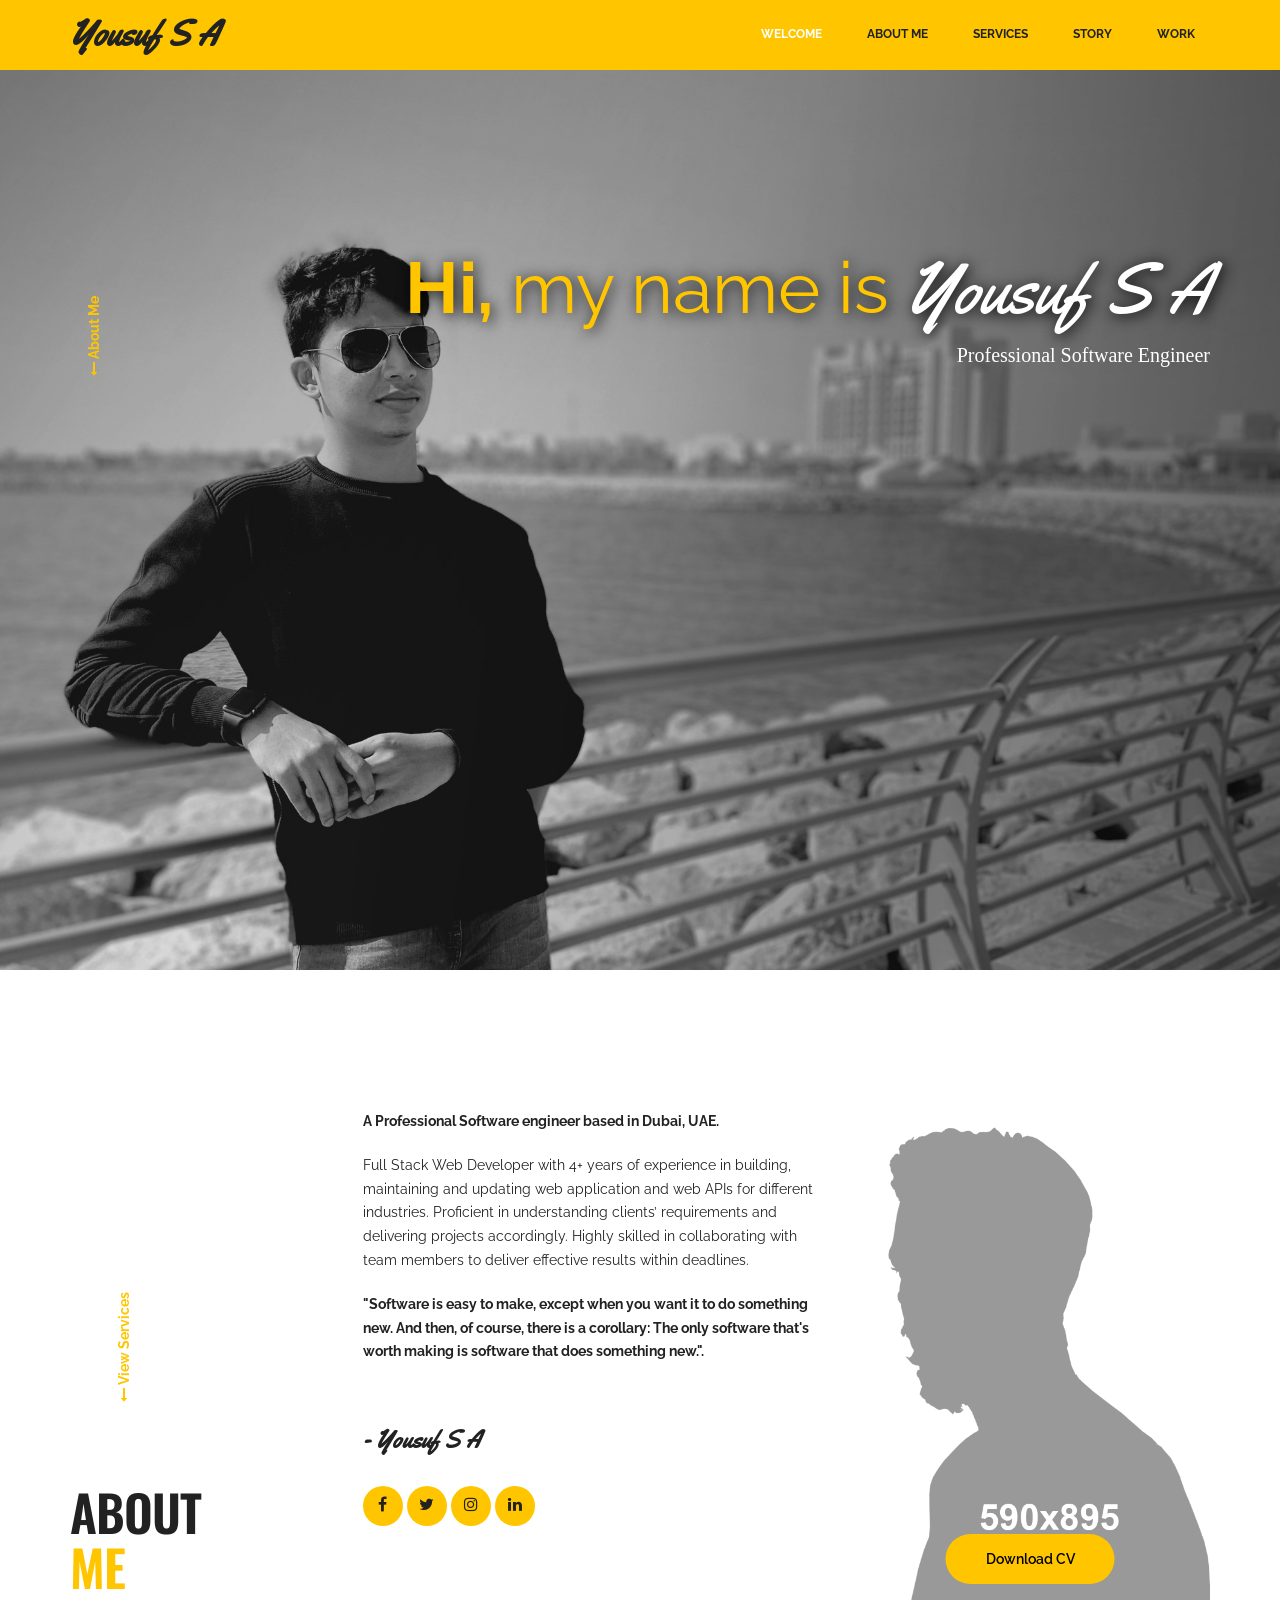
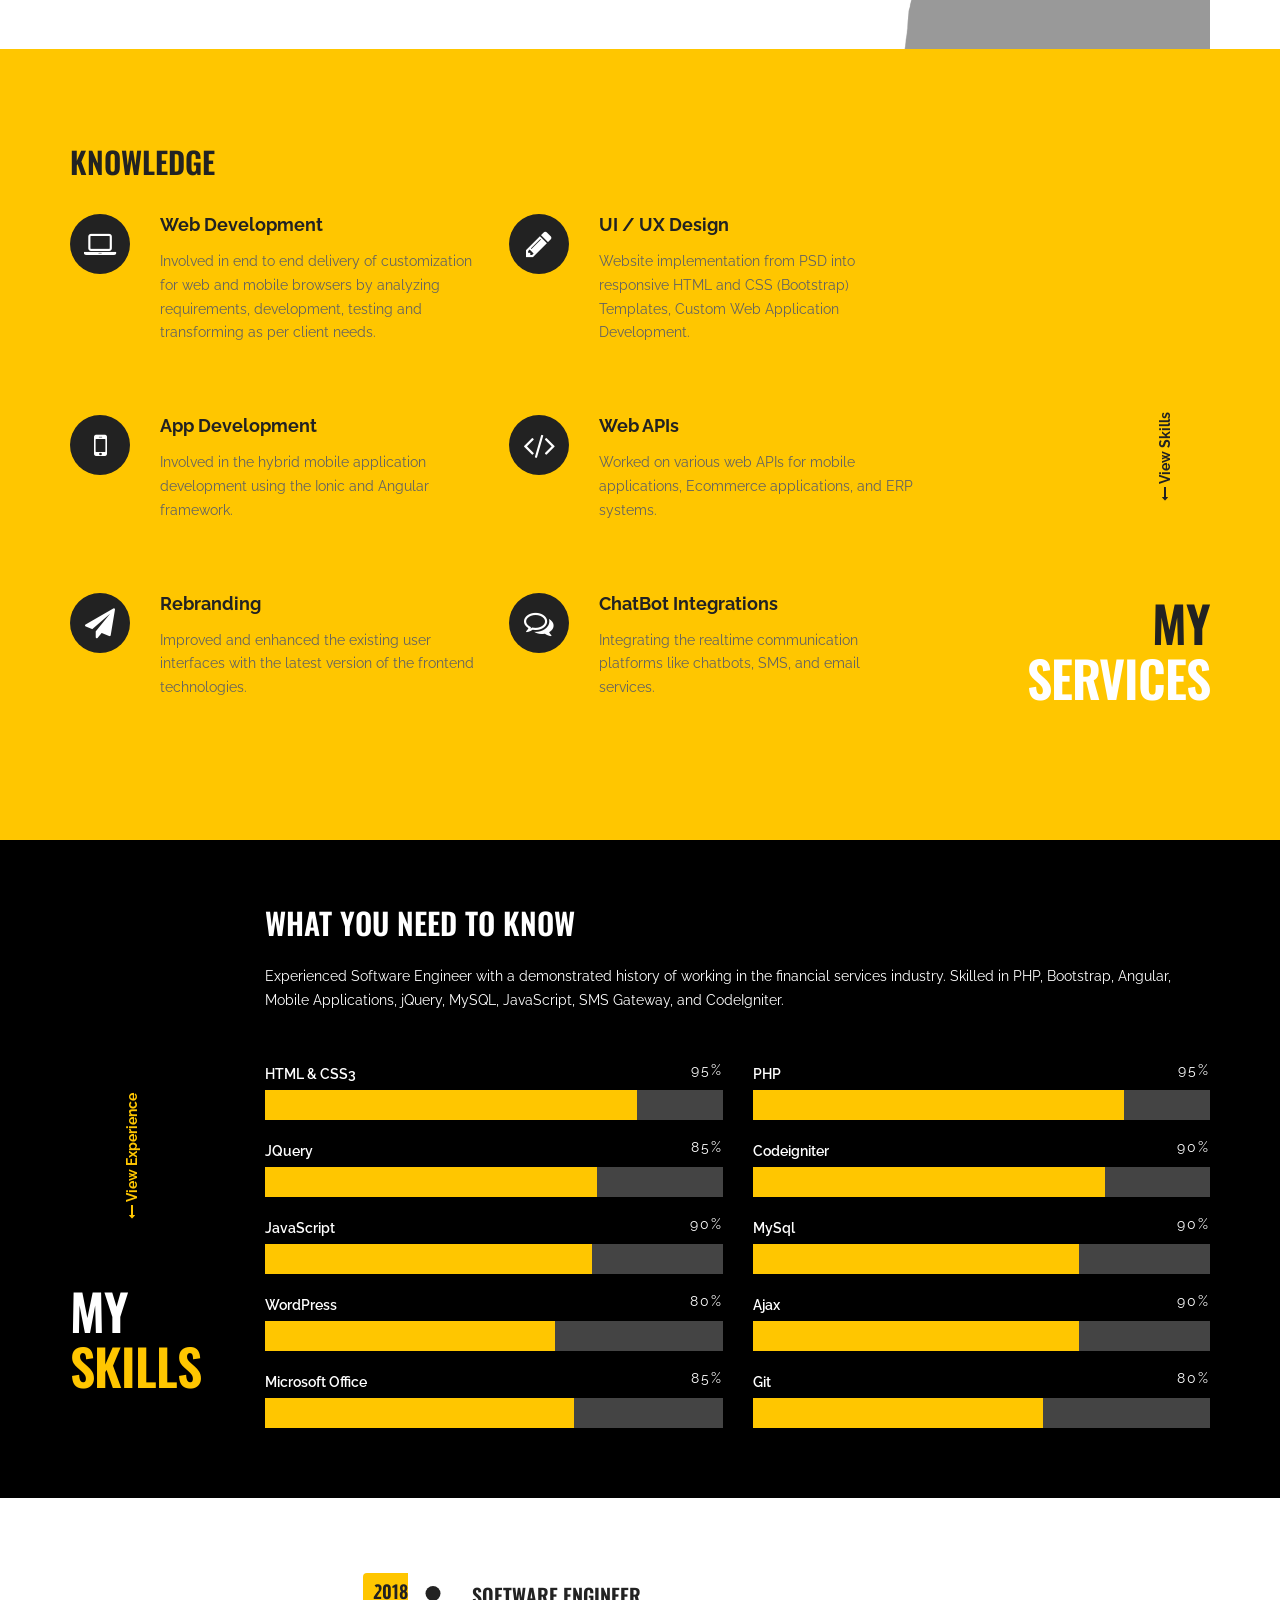
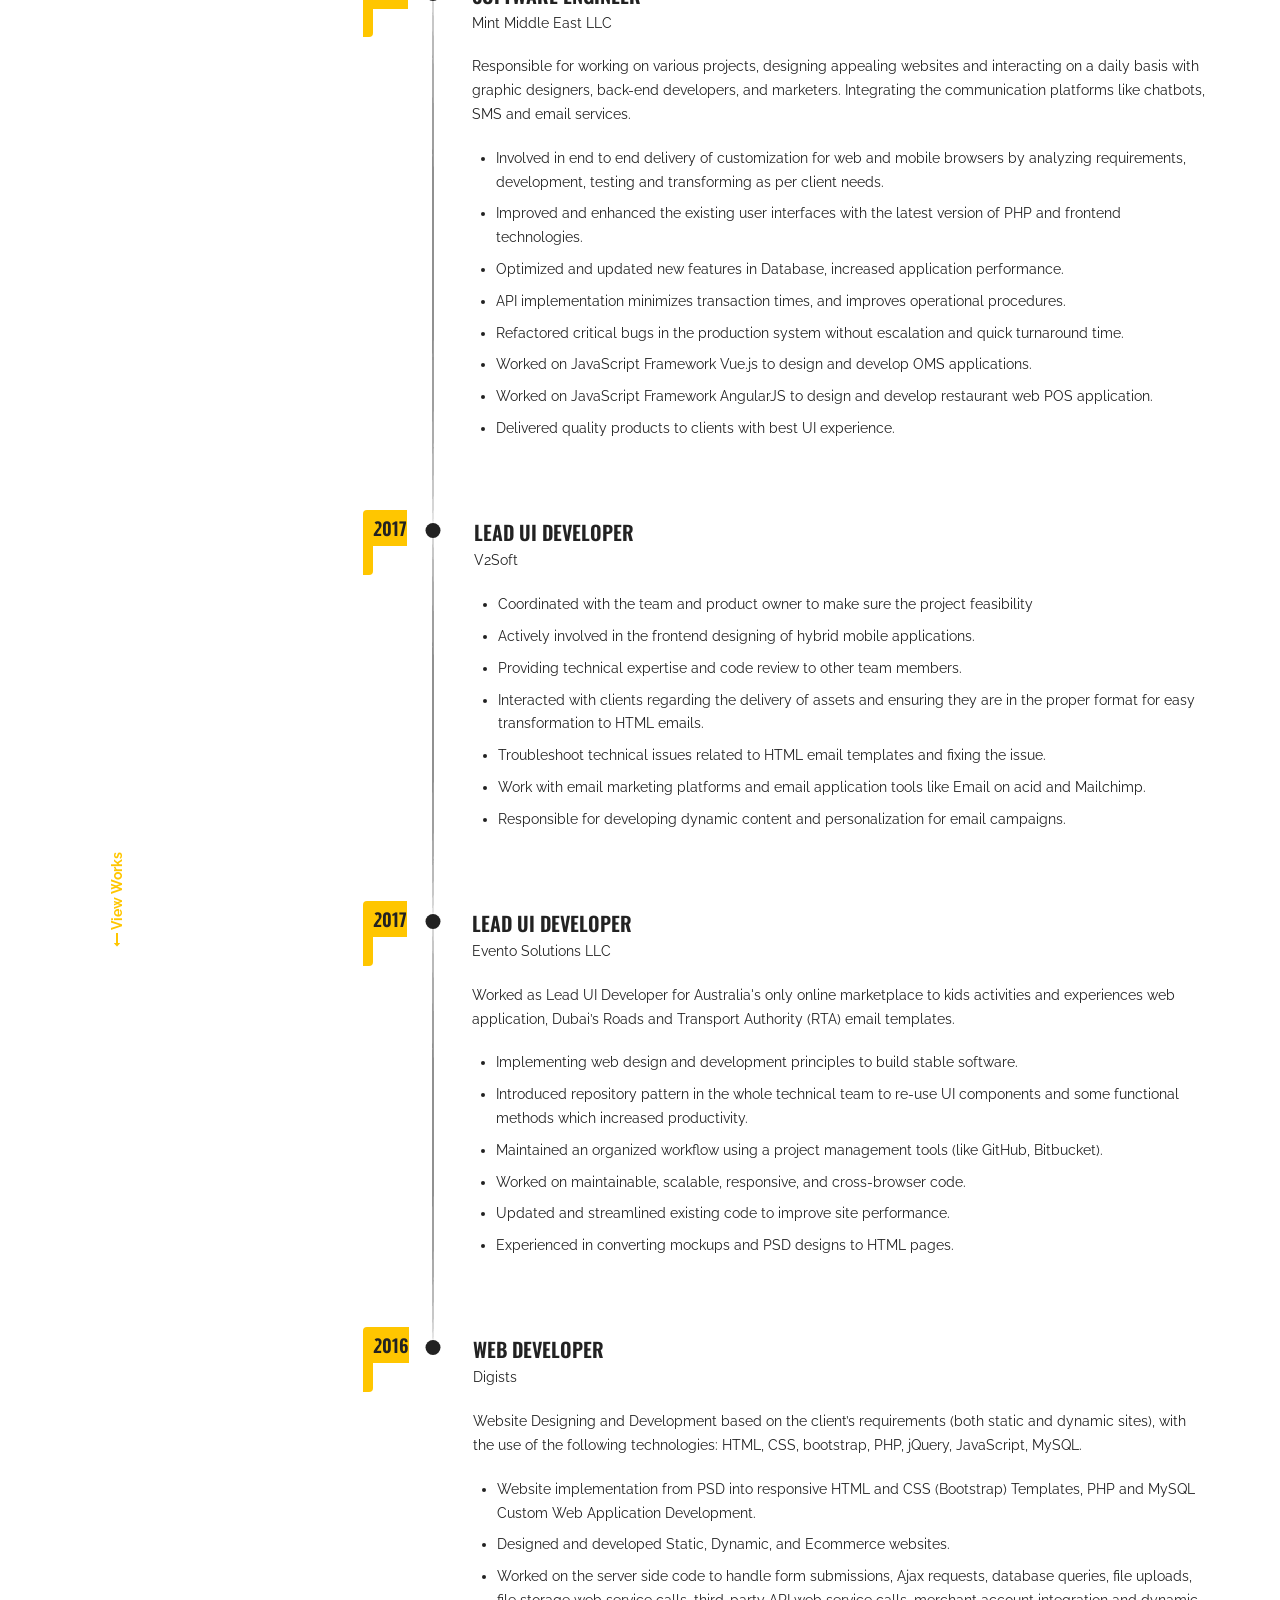
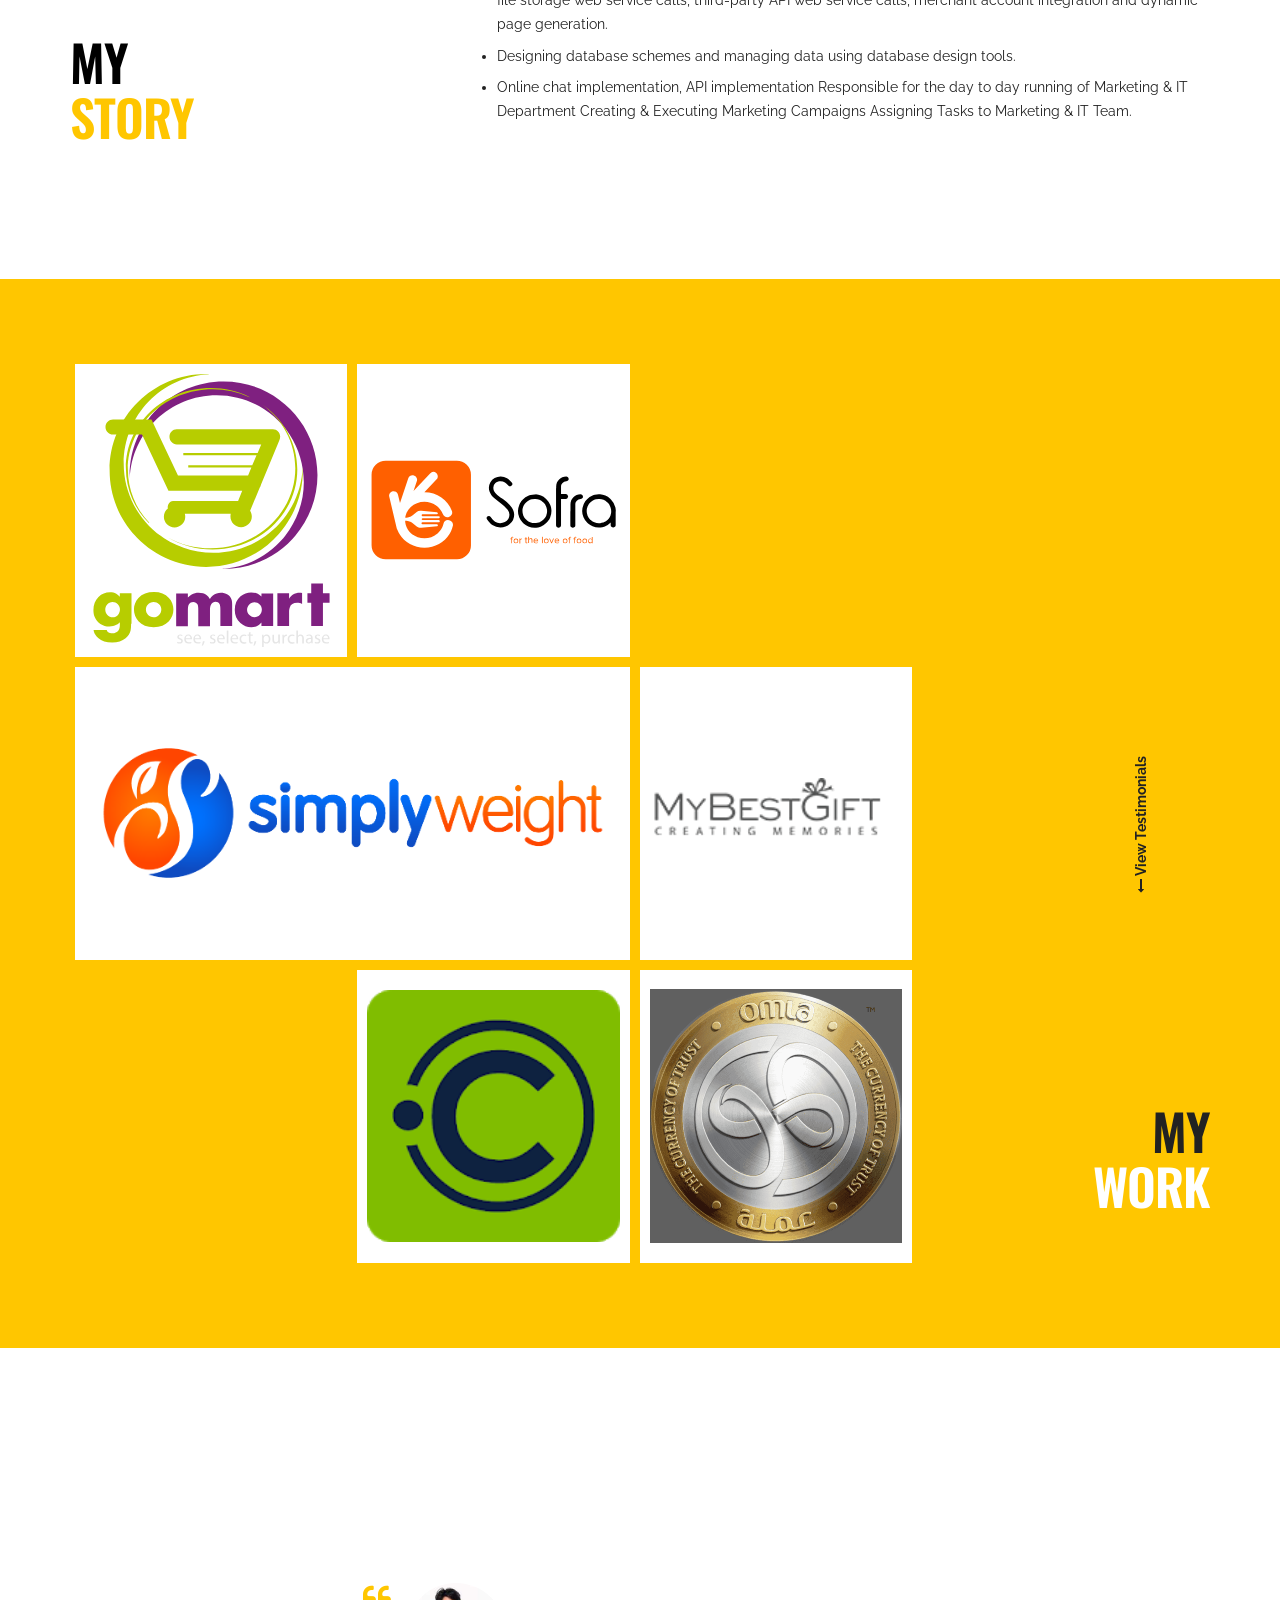
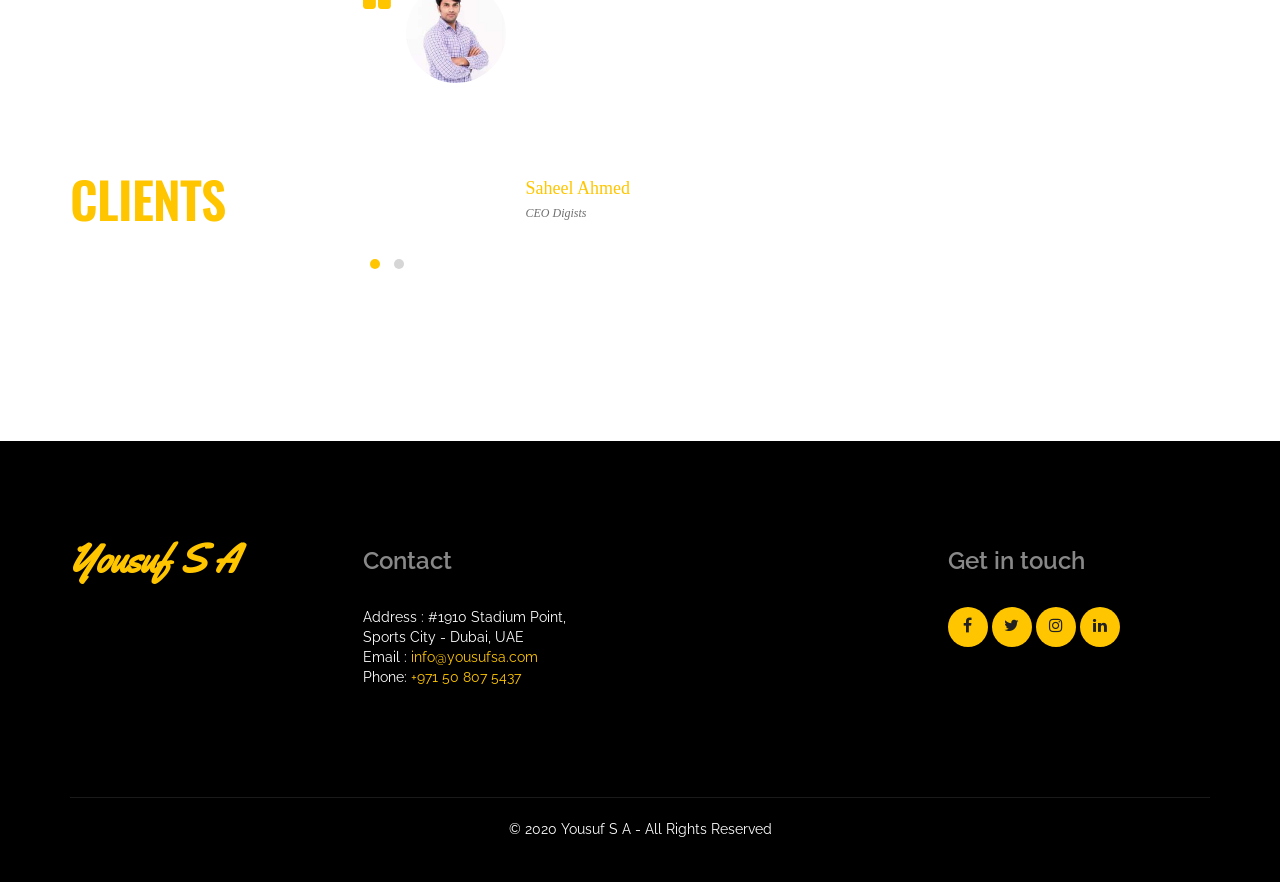
==== commit 8dd0e38e: "Update index.html" ====
--- a/index.html
+++ b/index.html
@@ -536,7 +536,7 @@
 								<div class="media"><img src="images/saheel.jpg" class="img-responsive" alt="Saheel Ahmed"></div>
 								<div class="quote-box">
 									<blockquote>
-									 Yousuf is an energetic, ambitious, and result oriented professional. As a person, kindness and humble are obvious characteristics. A skill full software developer, who knows exactly what approach will lead to success in terms of technology. Team player, loyal, and friendly to all.
+									 Yousuf is an energetic, ambitious, and result oriented professional. As a person, kindness and humble are obvious characteristics.<br/> A skill full software developer, who knows exactly what approach will lead to success in terms of technology.<br/> Team player, loyal, and friendly to all.
 									</blockquote>
 									<p class="quote-name">
 										Saheel Ahmed  <span>CEO Digists</span>
@@ -559,33 +559,6 @@
 							</div>
 						</div>
 					</div>
-
-					<div class="clearfix"></div>
-					<div class="spacer-50"></div>
-					
-					<div class="row">
-						<div class="col-xs-6 col-sm-3 col-md-3">
-							<div class="client-img">
-								<a href="#"><img src="images/client-1.png" alt=""></a>
-							</div>
-						</div>
-						<div class="col-xs-6 col-sm-3 col-md-3">
-							<div class="client-img">
-								<a href="#"><img src="images/client-2.png" alt=""></a>
-							</div>
-						</div>
-						<div class="col-xs-6 col-sm-3 col-md-3">
-							<div class="client-img">
-								<a href="#"><img src="images/client-3.png" alt=""></a>
-							</div>
-						</div>
-						<div class="col-xs-6 col-sm-3 col-md-3">
-							<div class="client-img">
-								<a href="#"><img src="images/client-4.png" alt=""></a>
-							</div>
-						</div>
-					</div>
-
 				</div>
 
 			</div>
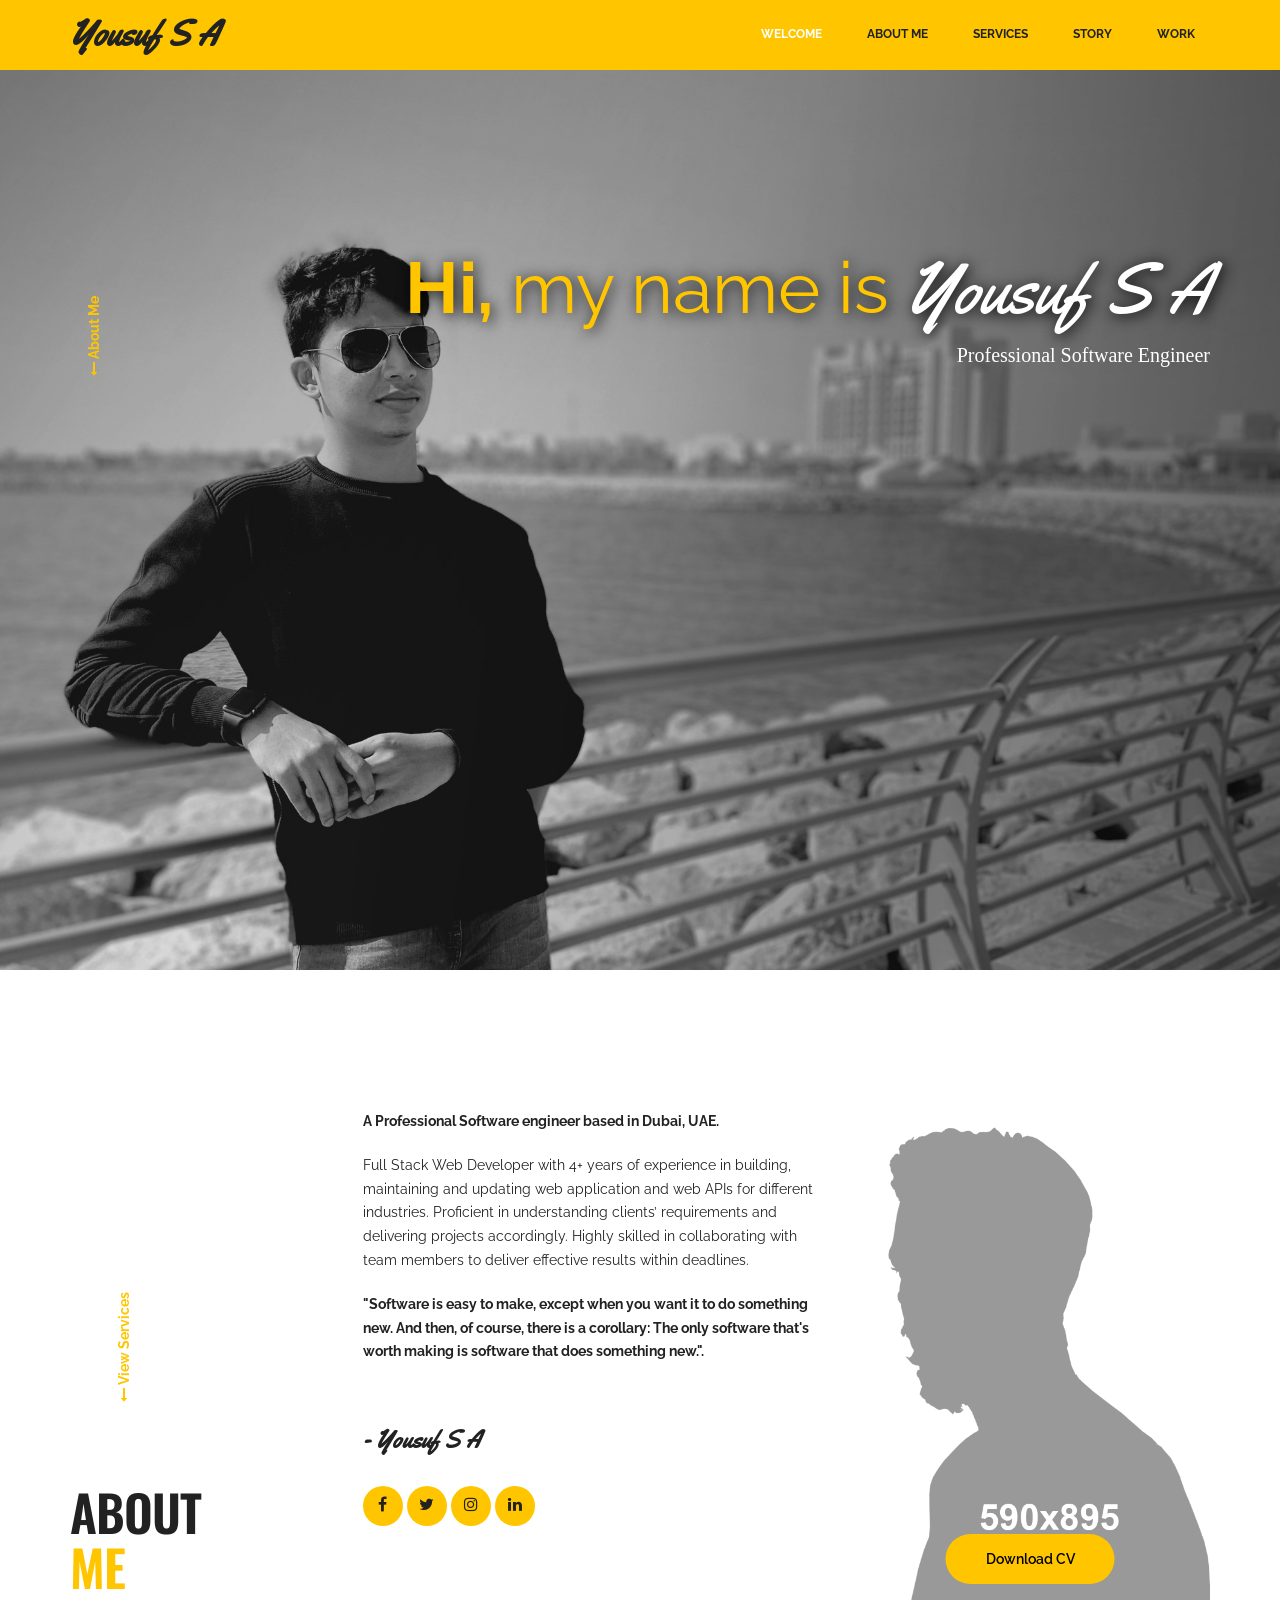
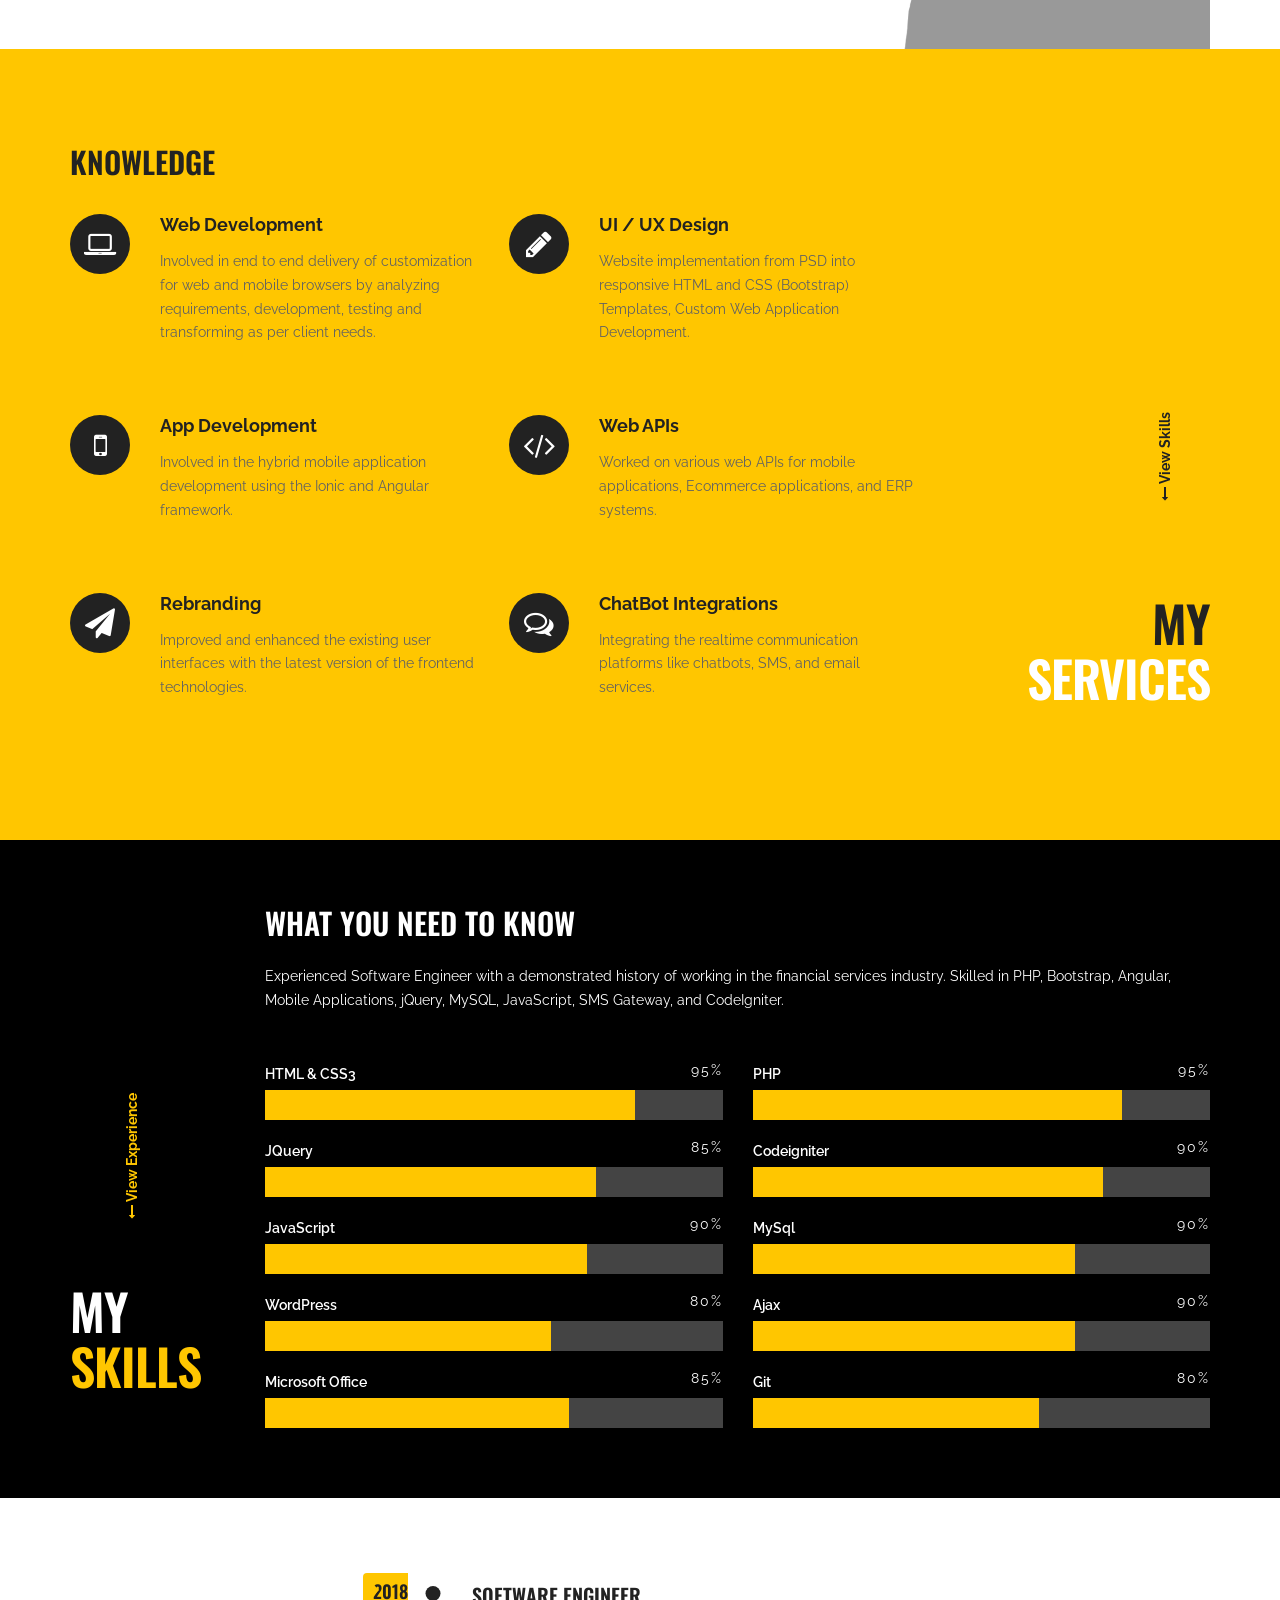
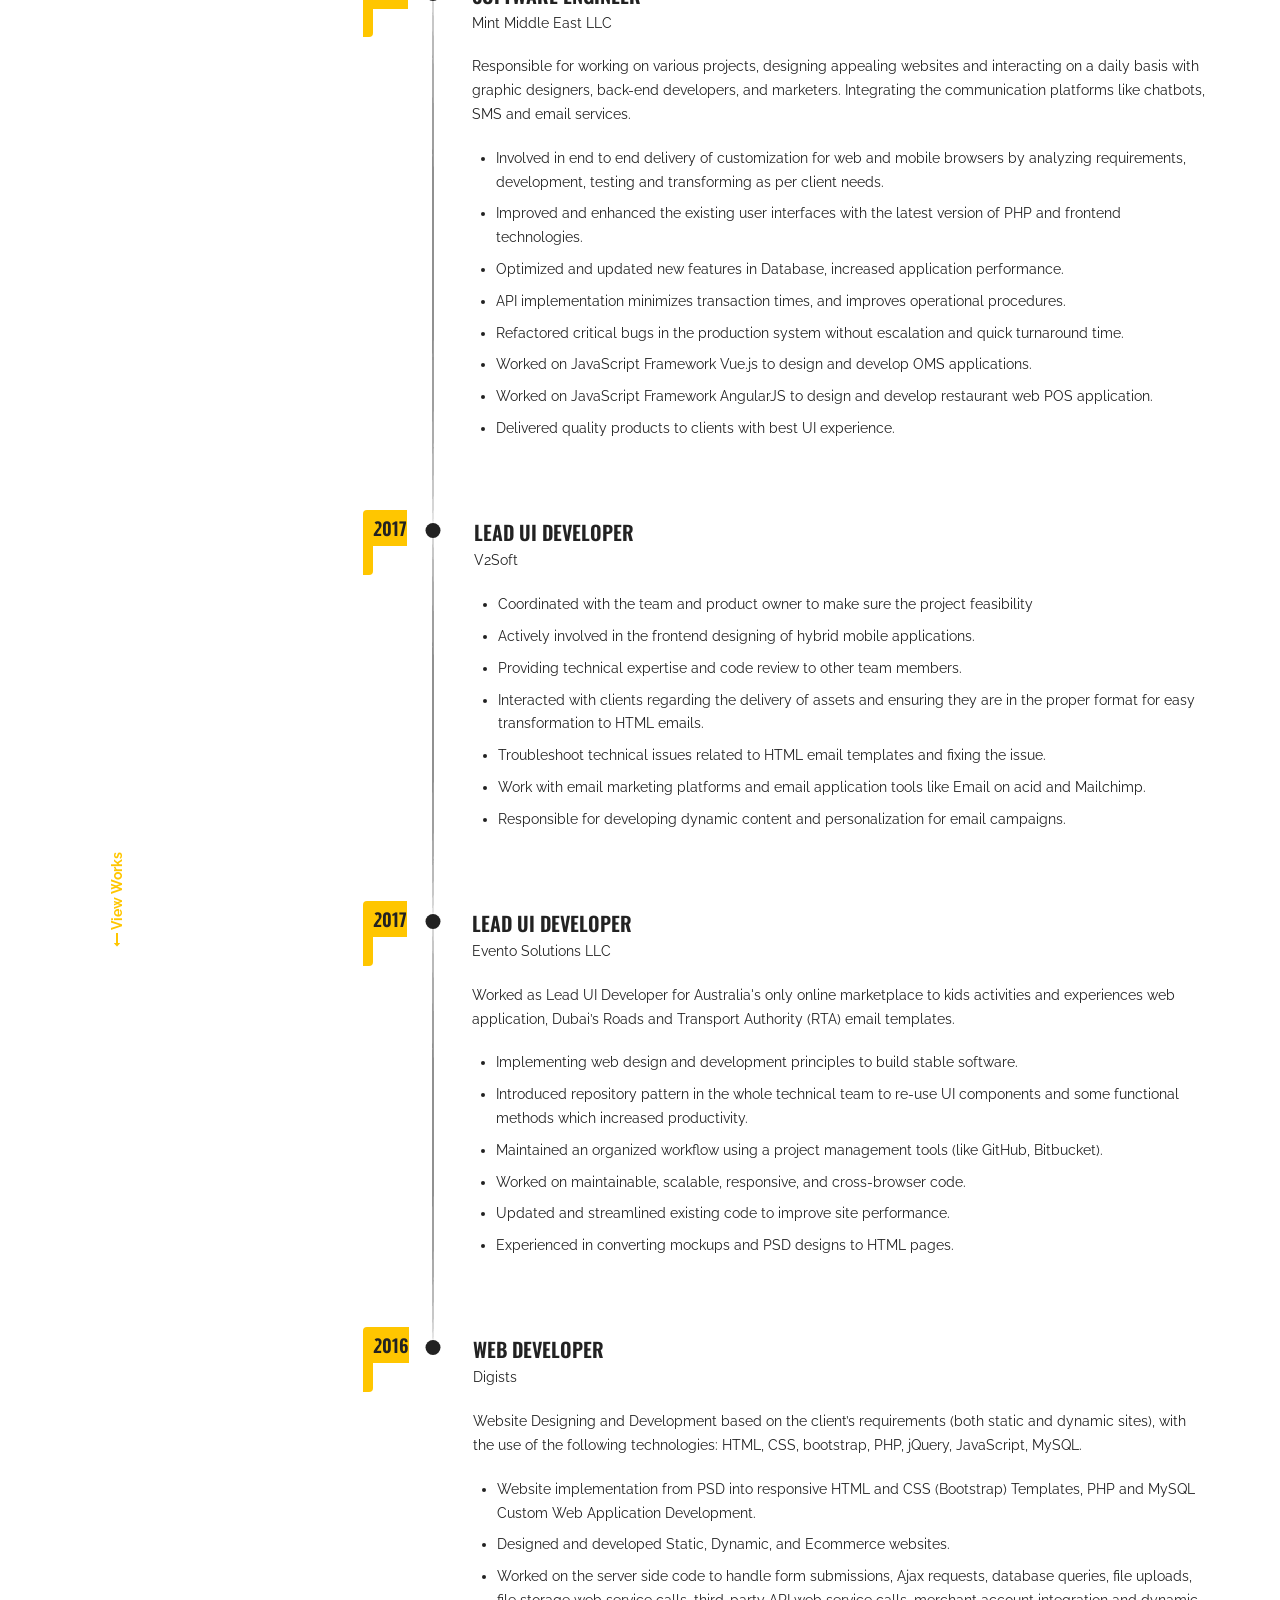
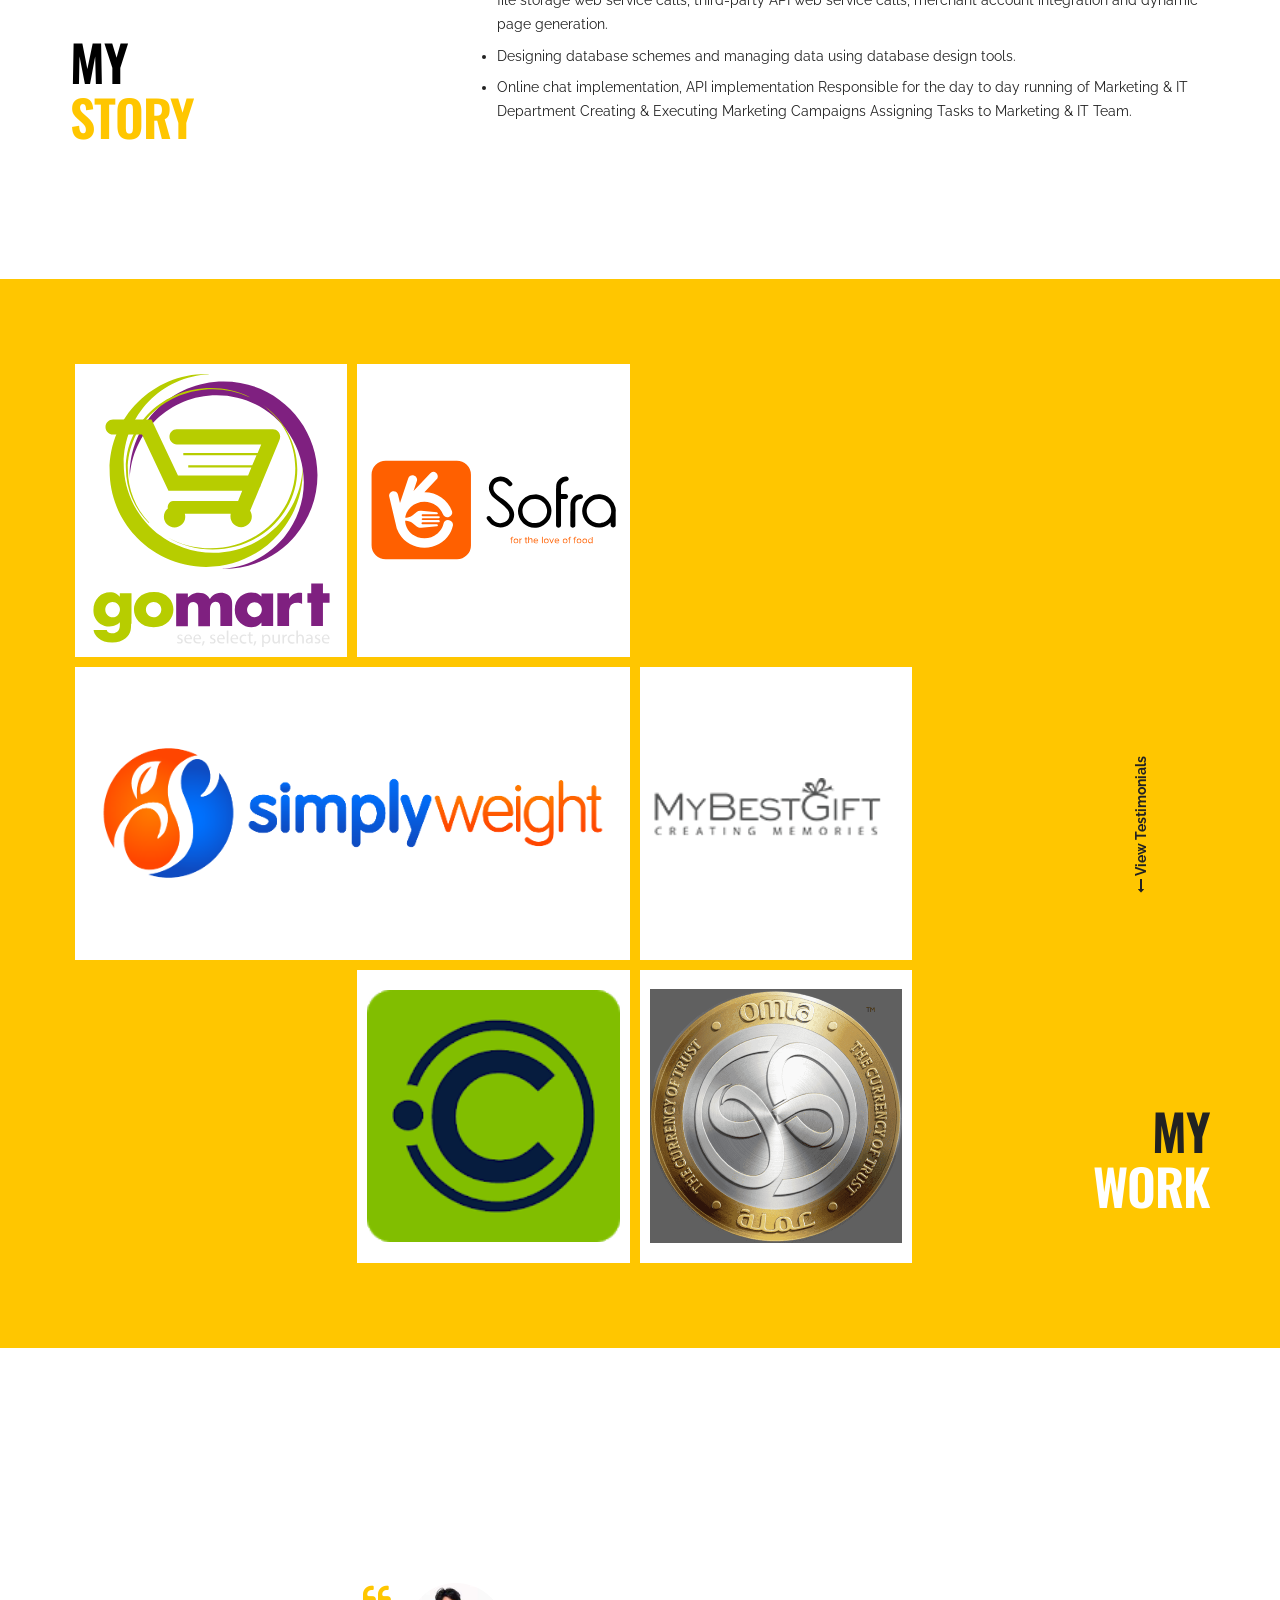
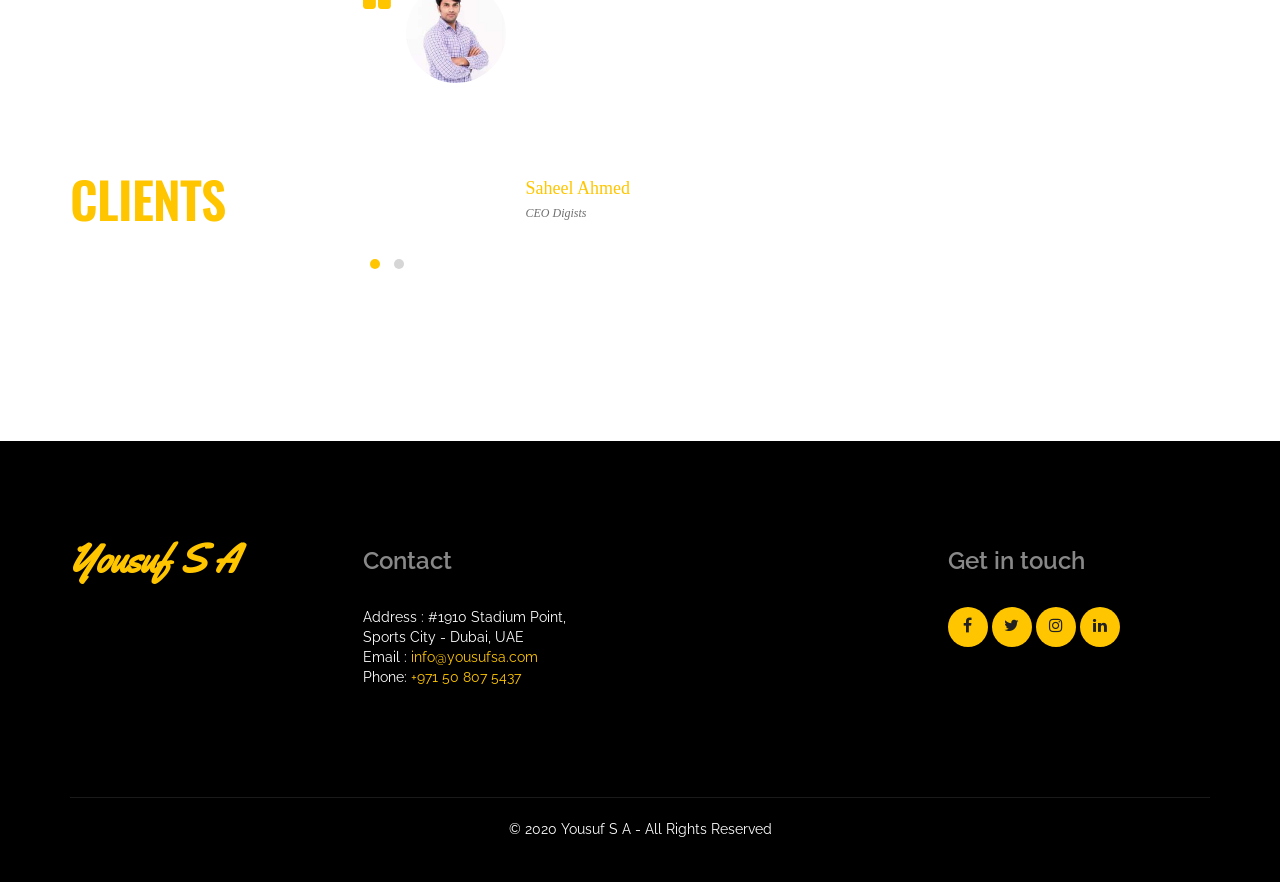
==== commit bcd24f39: "webp to png" ====
--- a/index.html
+++ b/index.html
@@ -175,7 +175,7 @@
 				<div class="col-sm-4 col-md-4 col">
 					<div class="spacer-90"></div>
 					<div class="about-img">
-						<img src="images/about-img.png" alt="" class="img-responsive">
+						<img src="images/about-img.png" alt="Yousuf S A" class="img-responsive">
 						<a target="_blank" href="./cv/Yousuf-S-A.pdf" class="btn btn-primary btn-overlap" download="Yousuf-S-A.pdf">Download CV</a>
 					</div>
 				</div>
@@ -493,7 +493,7 @@
 							<a href="https://www.mybestgift.com.au/" target="_blank"><img src="images/projects/mbg.png" alt="My Best Gift" class="img-responsive"></a>
 						</div>
 						<div class="col-sm-4 col-md-4 col-md-offset-4">
-							<a href="https://play.google.com/store/apps/details?id=com.v2soft.iconnectx" target="_blank"><img src="images/projects/iConnectX.webp" alt="My Best Gift" class="img-responsive"></a>
+							<a href="https://play.google.com/store/apps/details?id=com.v2soft.iconnectx" target="_blank"><img src="images/projects/iConnectX.png" alt="iConnectX" class="img-responsive"></a>
 						</div>
 						<div class="col-sm-4 col-md-4">
 							<a href="http://151.253.147.221:6652" target="_blank"><img src="images/projects/omla.png" alt="Omla" class="img-responsive"></a>
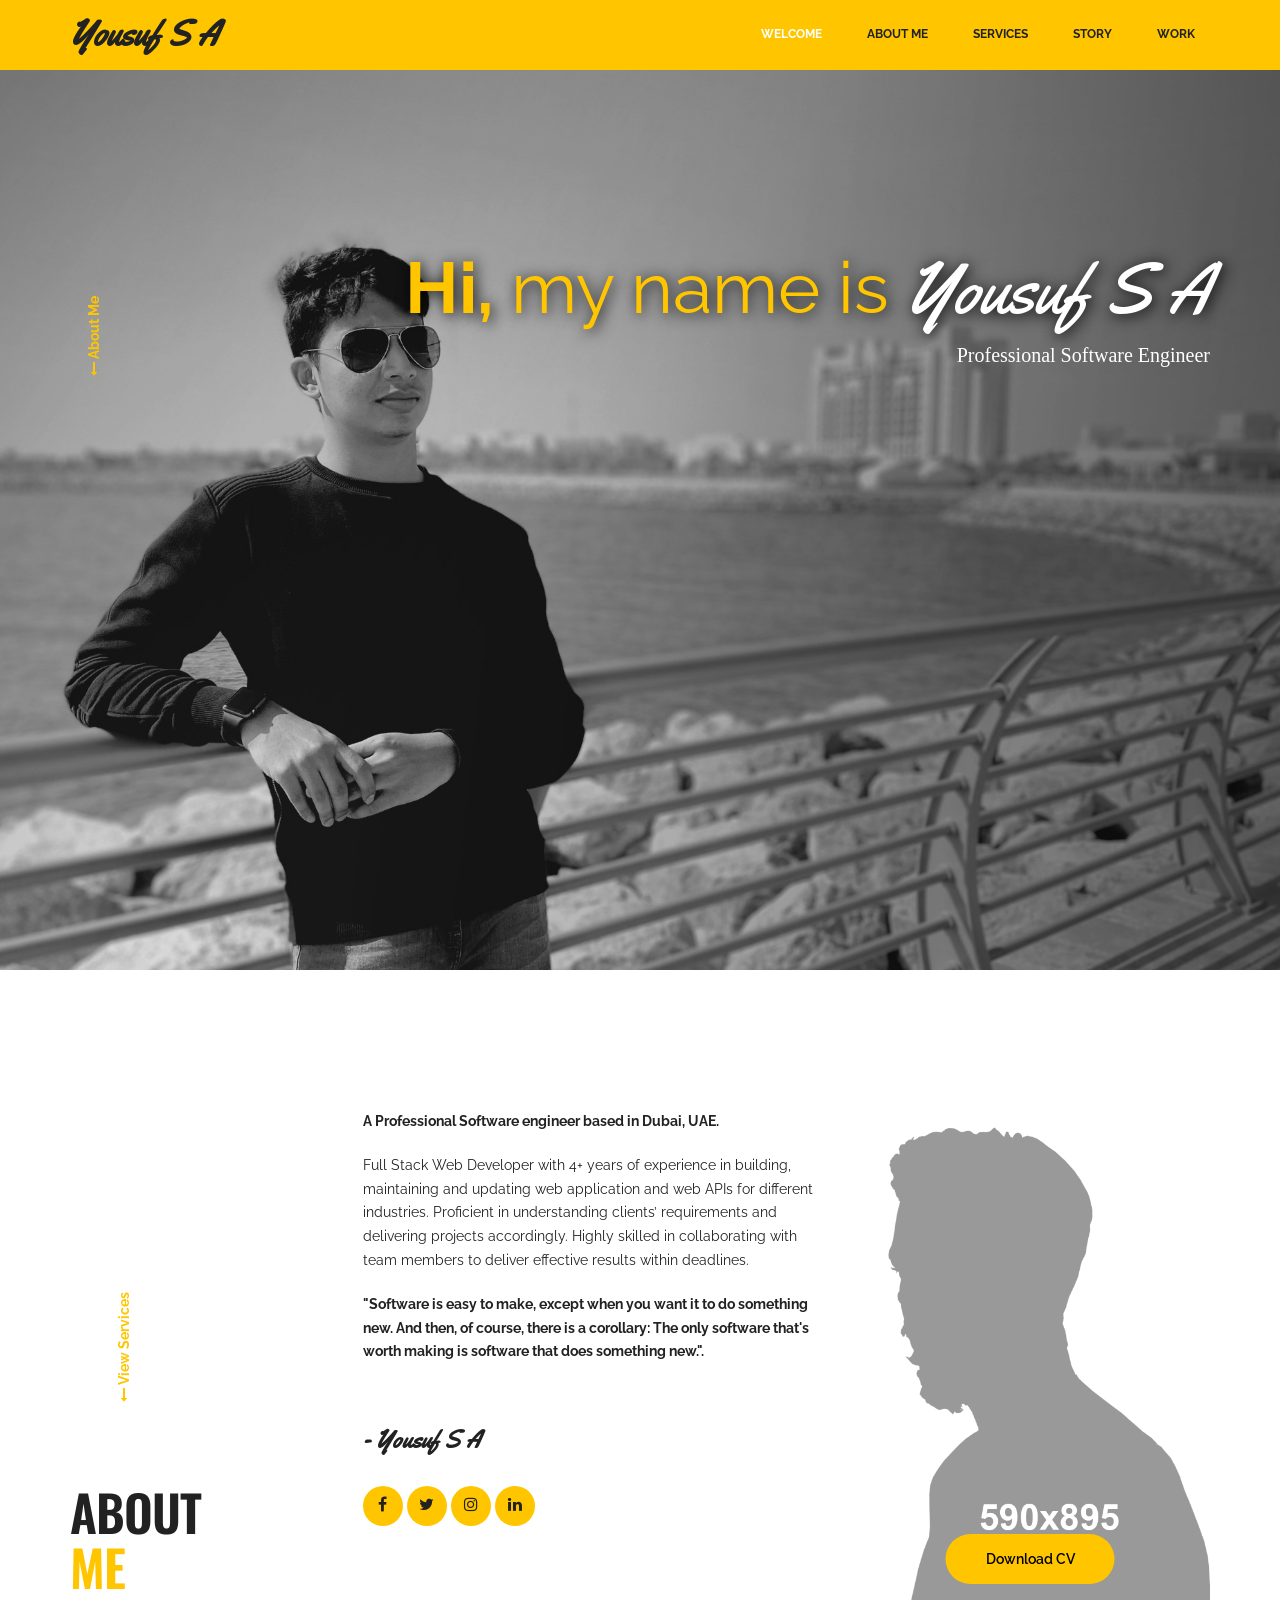
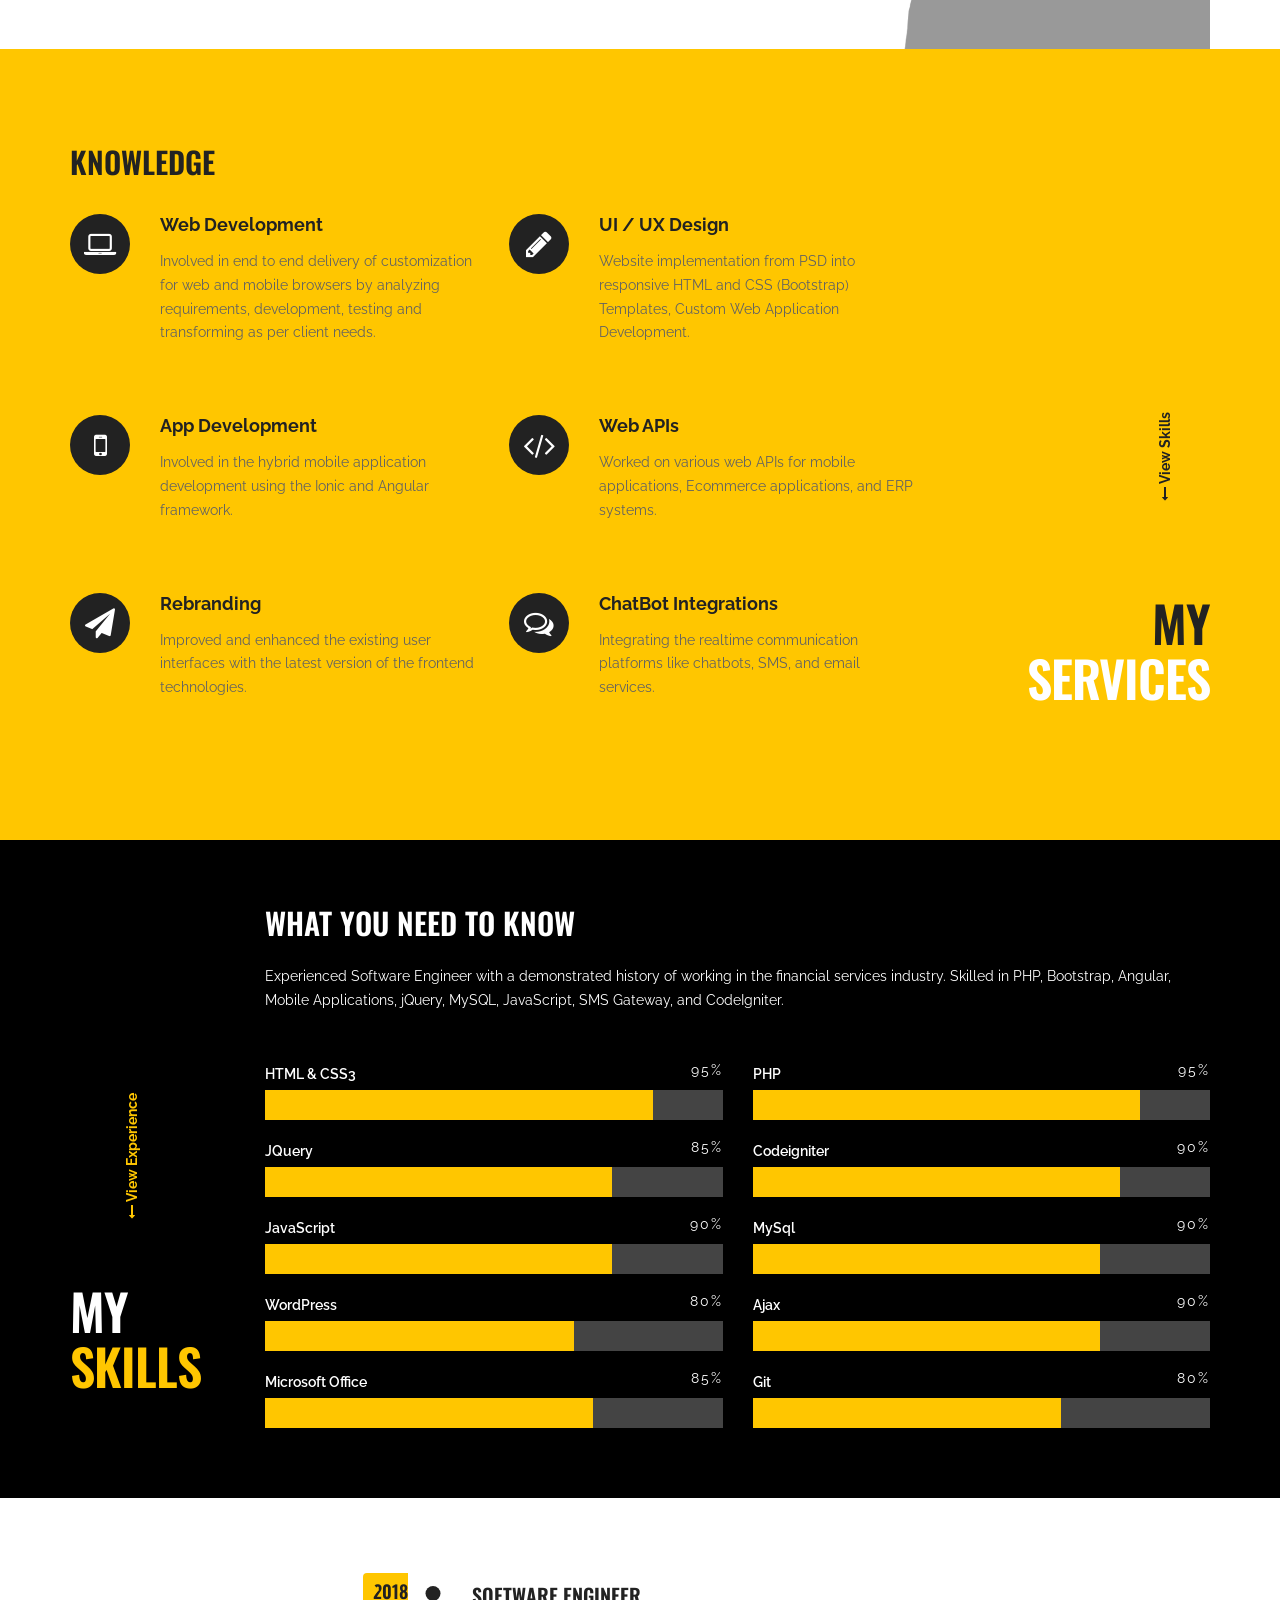
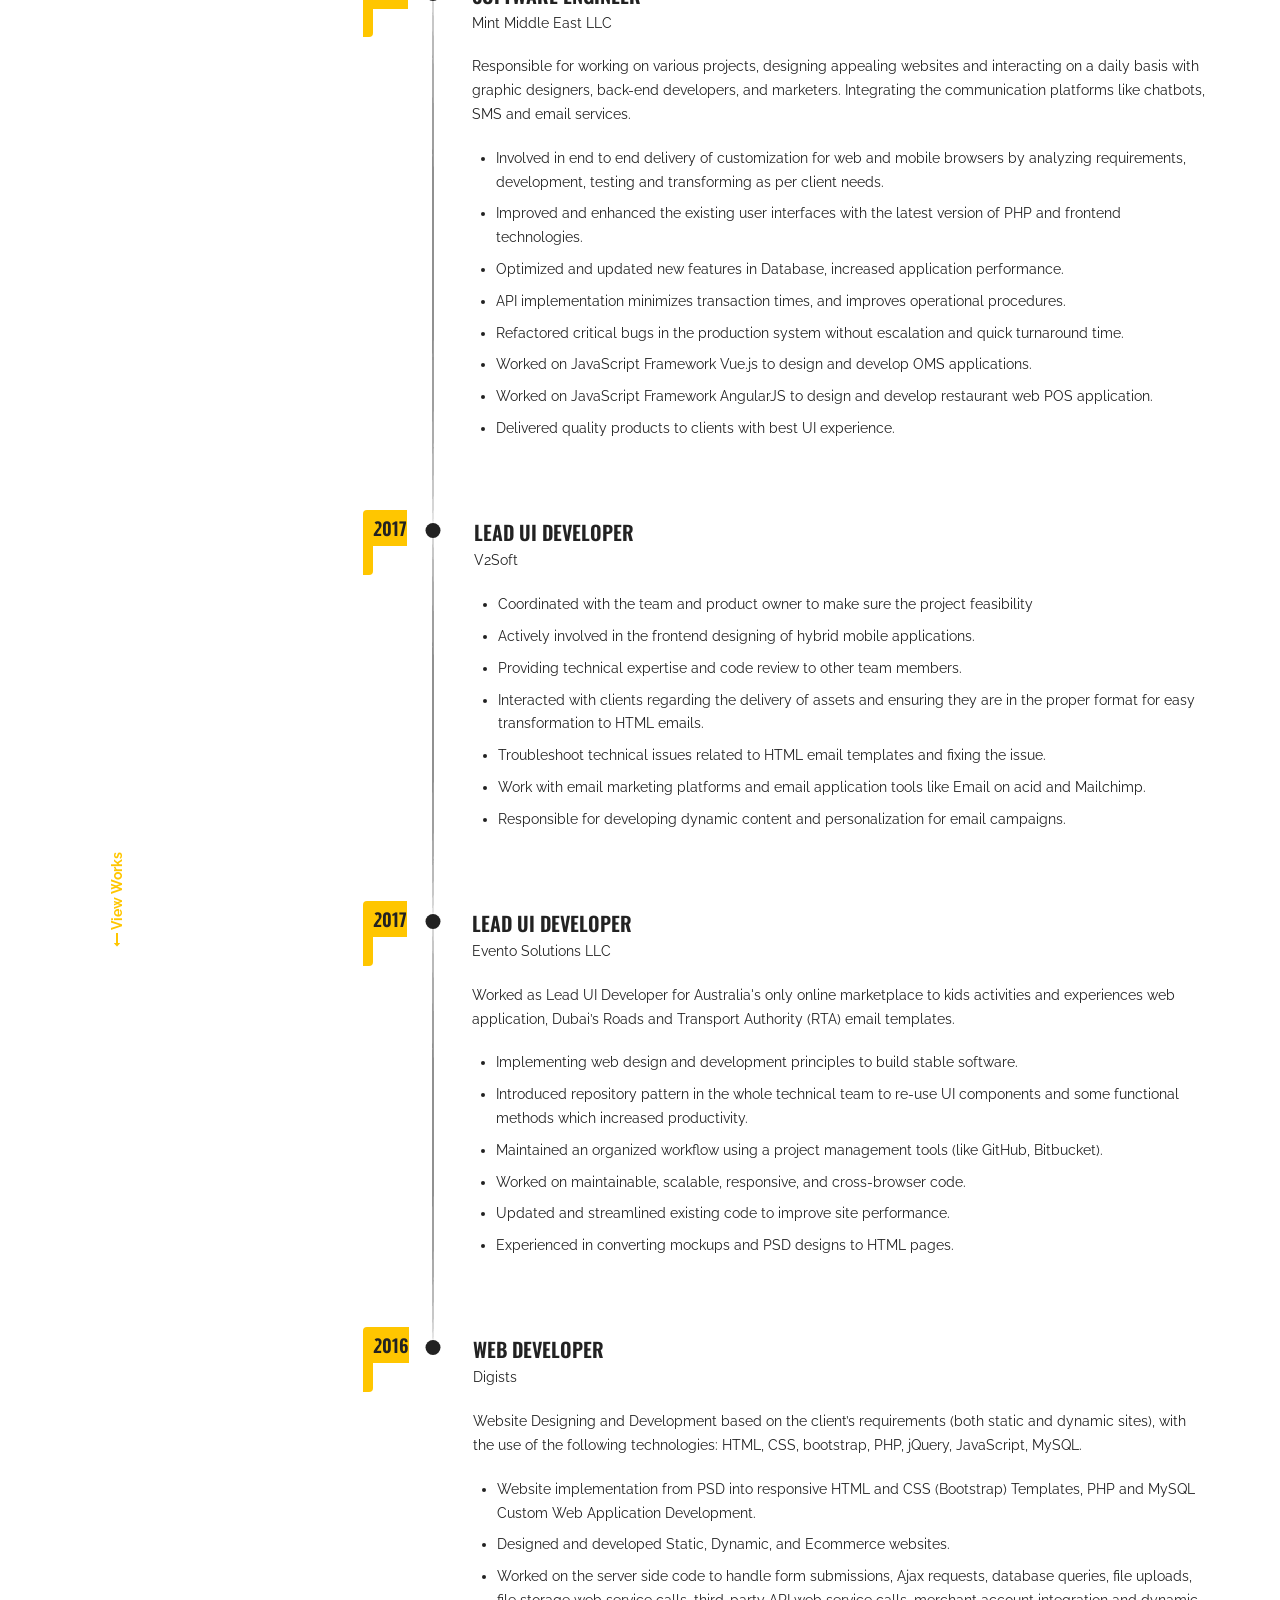
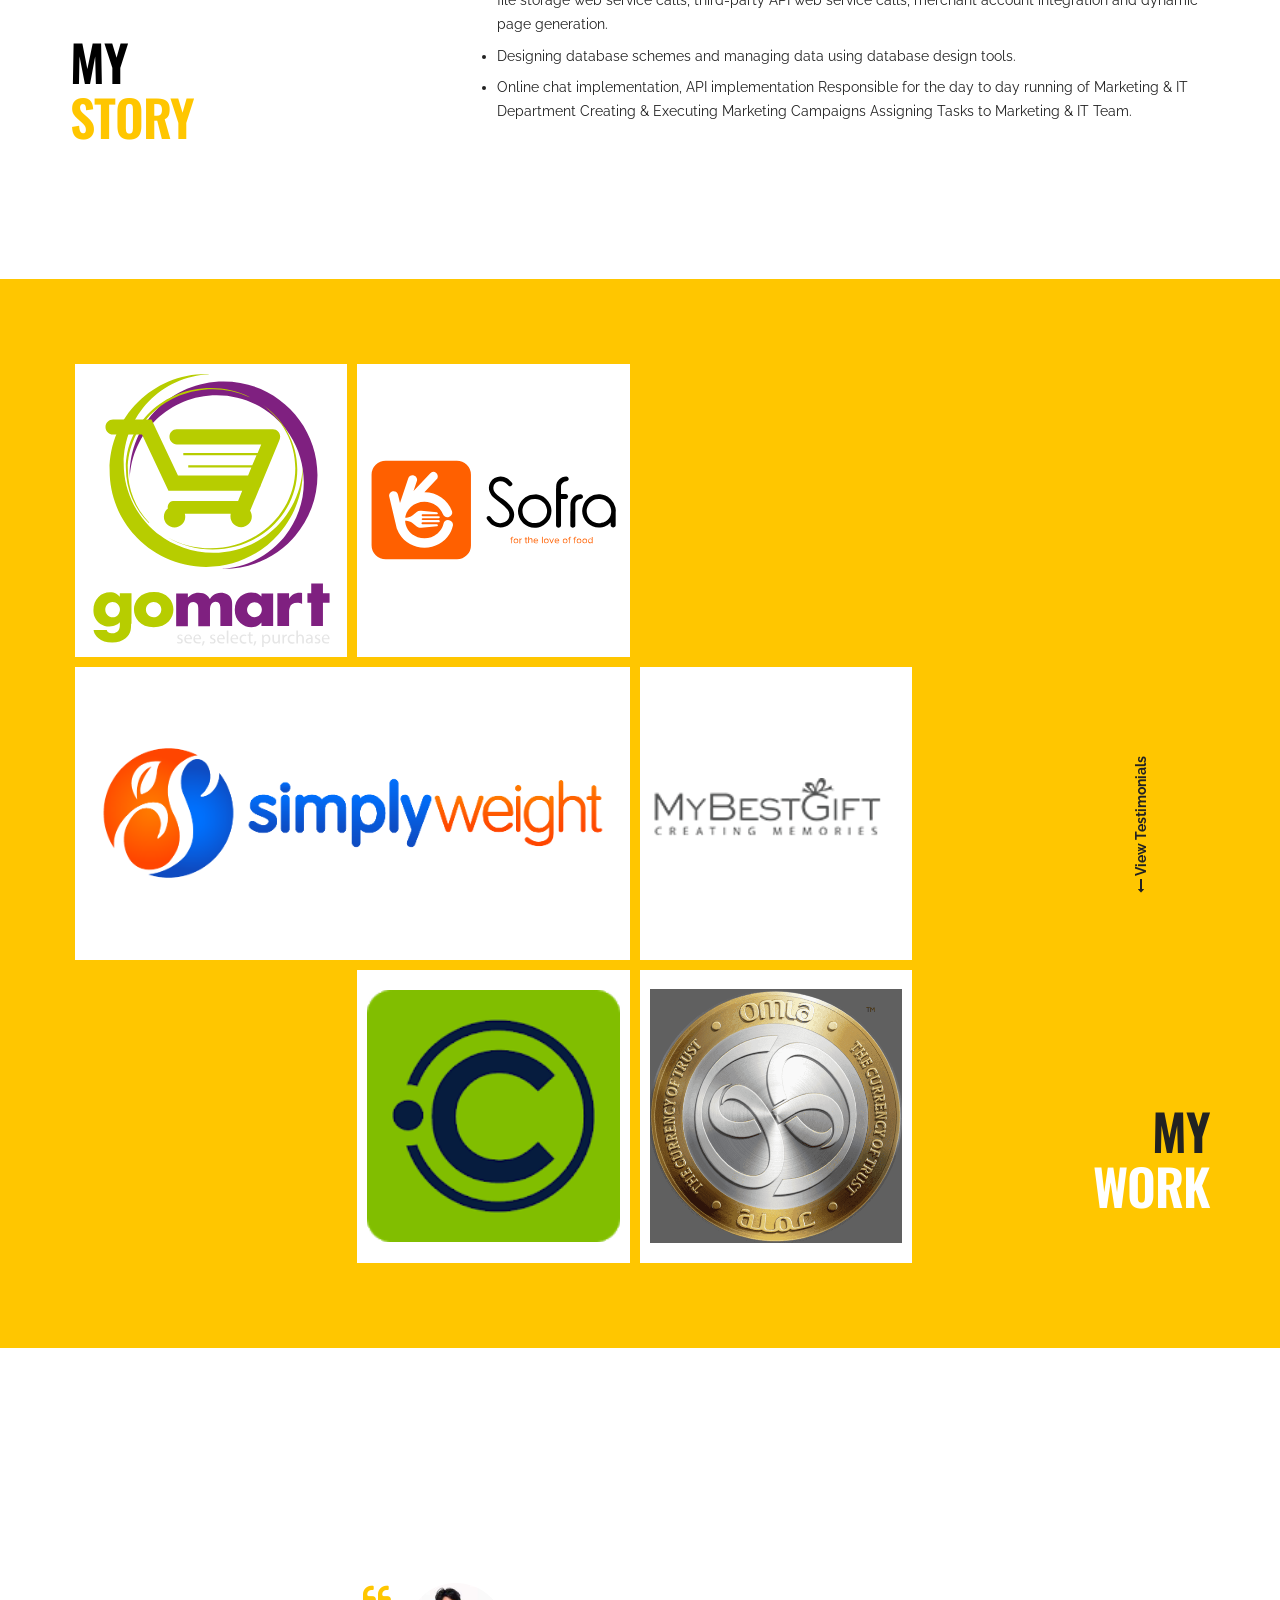
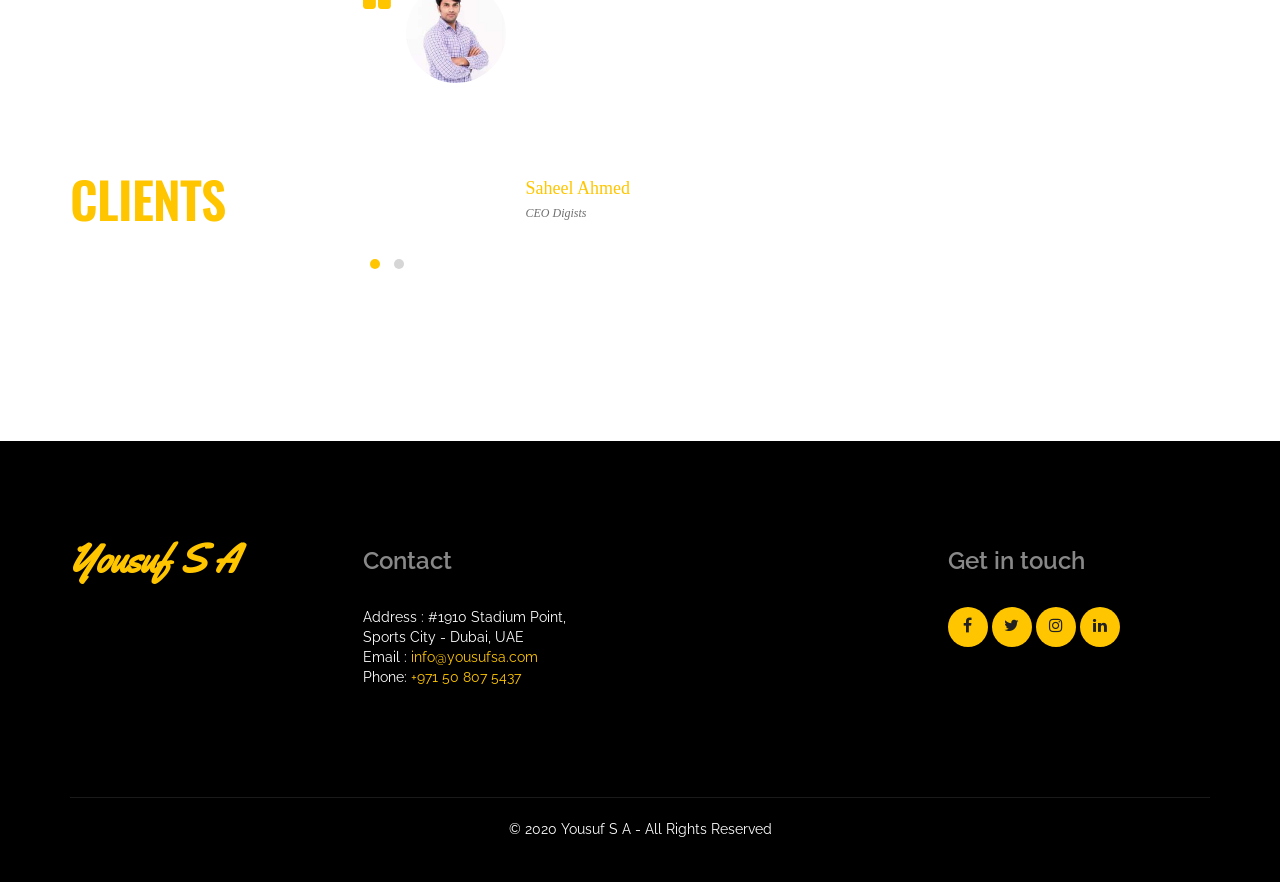
==== commit 216d505b: "work links" ====
--- a/index.html
+++ b/index.html
@@ -481,7 +481,7 @@
 				<div class="col-sm-9 col-md-9">
 					<div class="row gallery-work">
 						<div class="col-sm-4 col-md-4">
-							<a href="https://www.gomart.ae/" target="_blank"><img src="images/projects/gomart.svg" alt="GoMart" class="img-responsive"></a>
+							<a href="#" onclick="showProject('gomart');return false;"><img src="images/projects/gomart.svg" alt="GoMart" class="img-responsive"></a>
 						</div>
 						<div class="col-sm-4 col-md-4">
 							<a href="http://alsofra.com/" target="_blank"><img src="images/projects/al-sofra.svg" alt="Al Sofra" class="img-responsive"></a>
@@ -721,7 +721,35 @@
 		
 		
 	</div>
-	
+<!-- The modal -->
+<div class="modal fade" id="project-details" tabindex="-1" role="dialog" aria-labelledby="modalLabelLarge" aria-hidden="true">
+    <div class="modal-dialog modal-lg">
+        <div class="modal-content">
+
+            <div class="modal-header">
+                <button type="button" class="close" data-dismiss="modal" aria-label="Close">
+                <span aria-hidden="true">&times;</span>
+                </button>
+                <h4 class="modal-title">Modal Title</h4>
+            </div>
+
+            <div class="modal-body">
+                <div class="row">
+                    <div class="col-sm-3">
+                        <img src="images/yousuf_s_a_article.jpeg" class="thumbnail product-logo p-2" alt="Yousuf S A | work"/>
+                    </div>
+                    <div class="col-sm-9">
+                        <h3 class="project-name">Yousuf S A</h3>
+                        <p class="project-desc">Software Engineer</p>
+                        <p>Link: <a href="http://yousufsa.com/" target="_blank" class="project-link">Yousuf S A</a></p>
+                        <h4>Role:<p class="project-role"></p></h4>
+                    </div>
+                </div>
+            </div>
+
+        </div>
+    </div>
+</div>
 	<!-- JS VENDOR -->
 	<script type="text/javascript" src="js/vendor/jquery.min.js"></script>
 	<script type="text/javascript" src="js/vendor/jquery.appear.js"></script>
--- a/css/style.css
+++ b/css/style.css
@@ -1271,7 +1271,16 @@
   display: table; }
   .eqHeight2 .col {
     display: table-cell; }
-
+.p-1{
+    padding:1rem;
+}
+
+.p-2{
+    padding:2rem;
+}
+.float-right{
+    float: right;
+}
 /**
  * 3. - COMPONENTS
  * -----------------------------------------------------------------------------
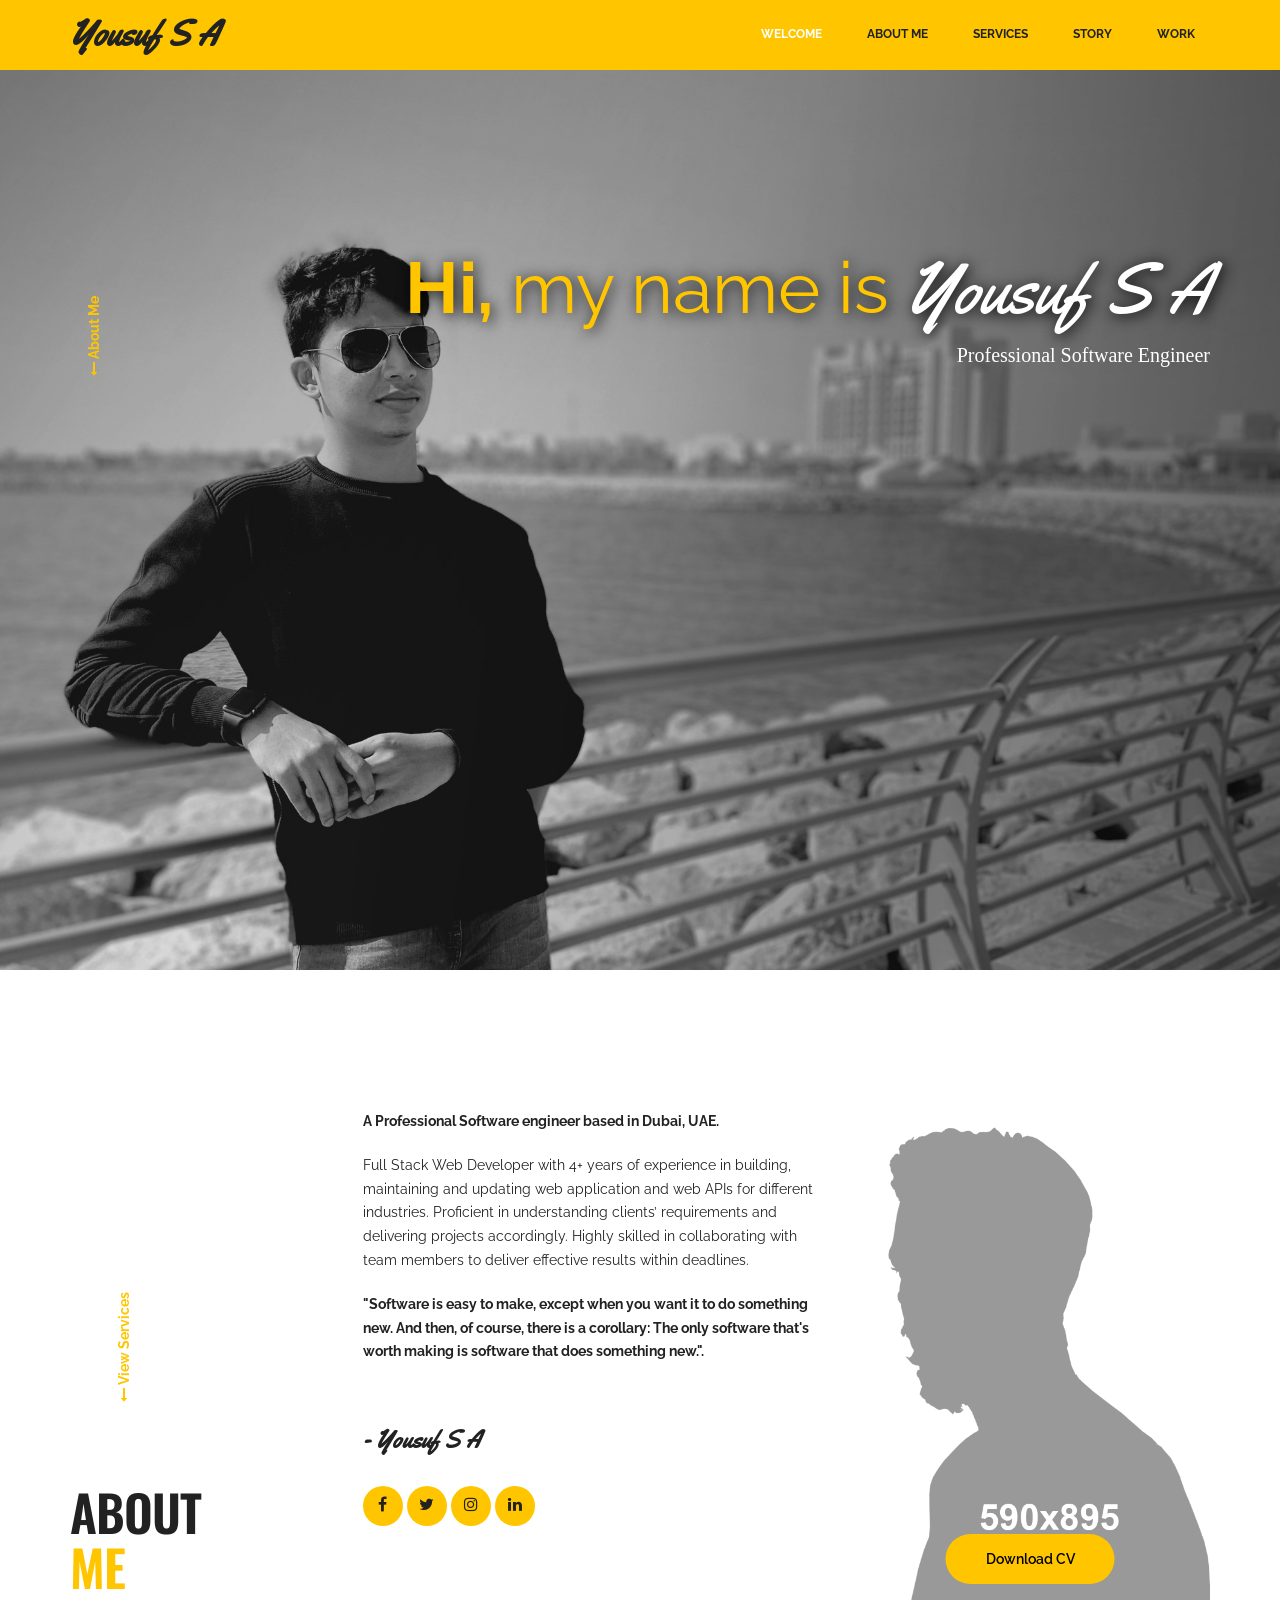
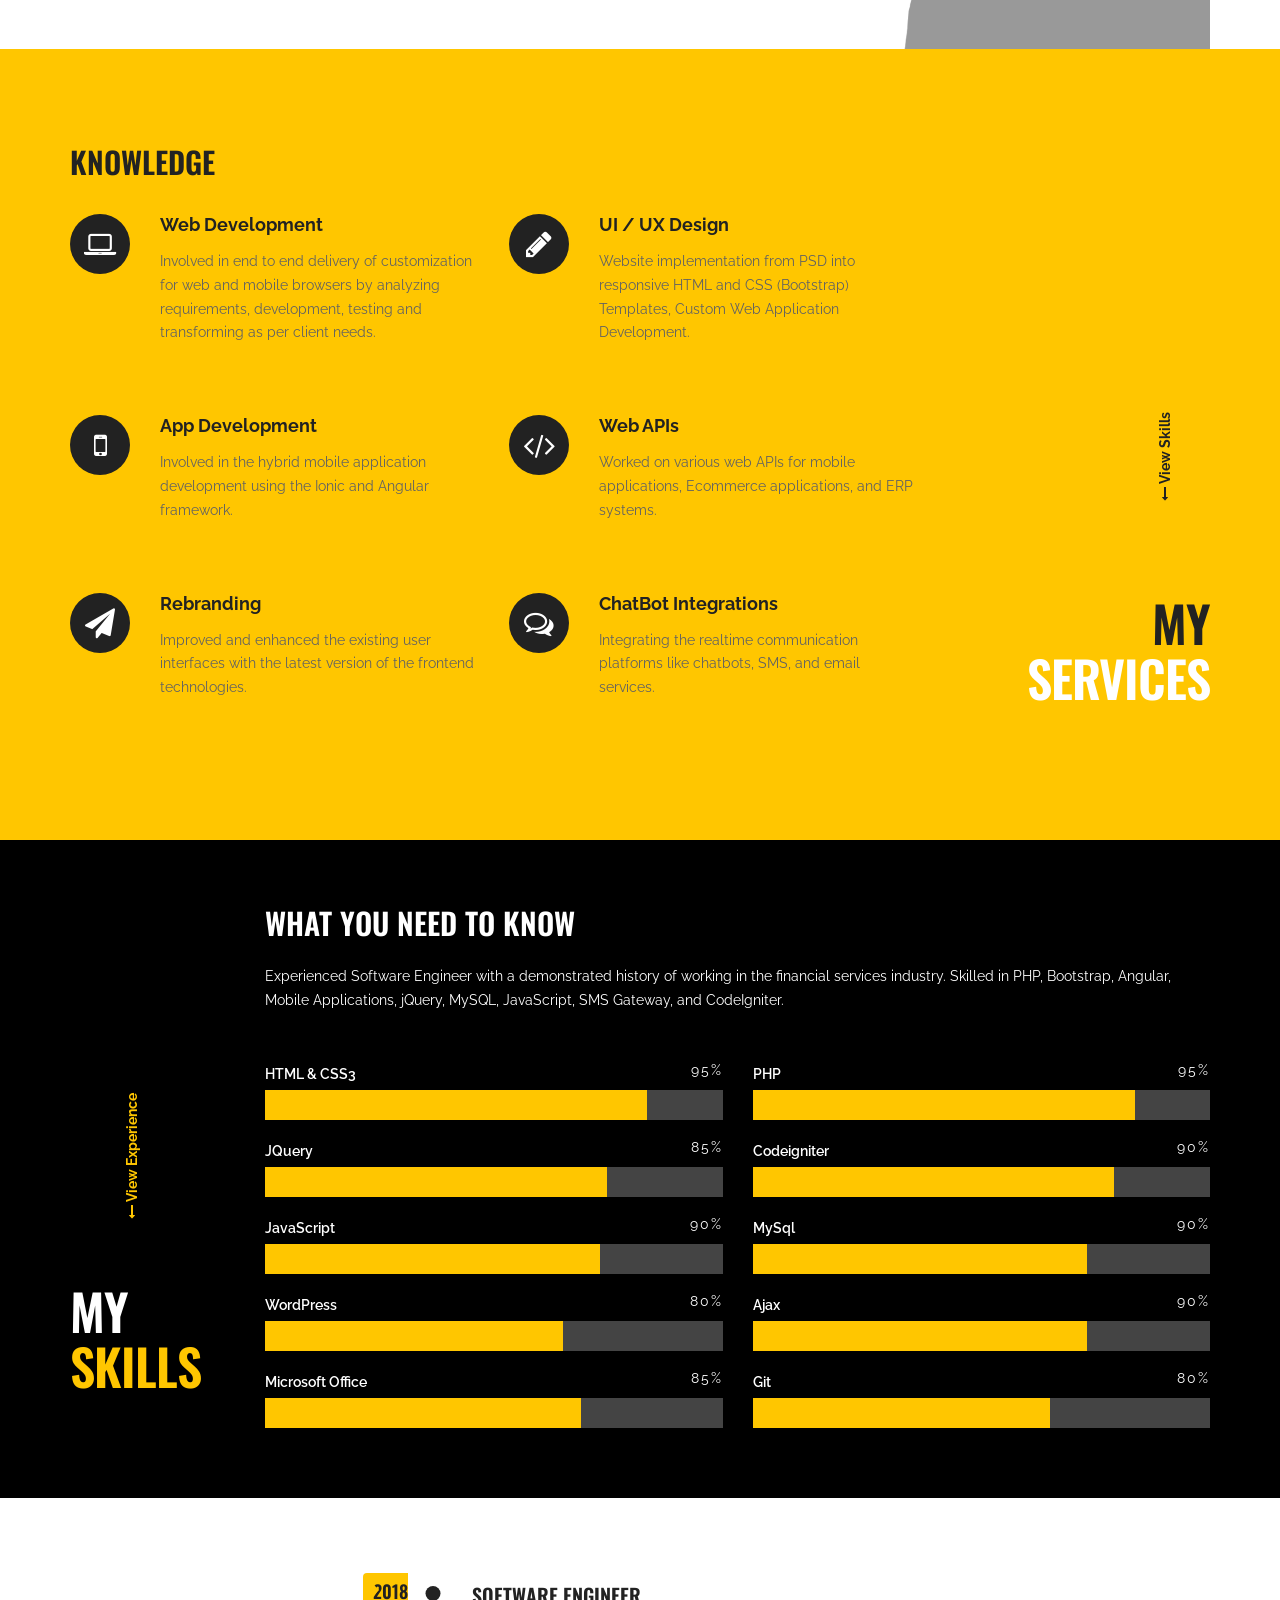
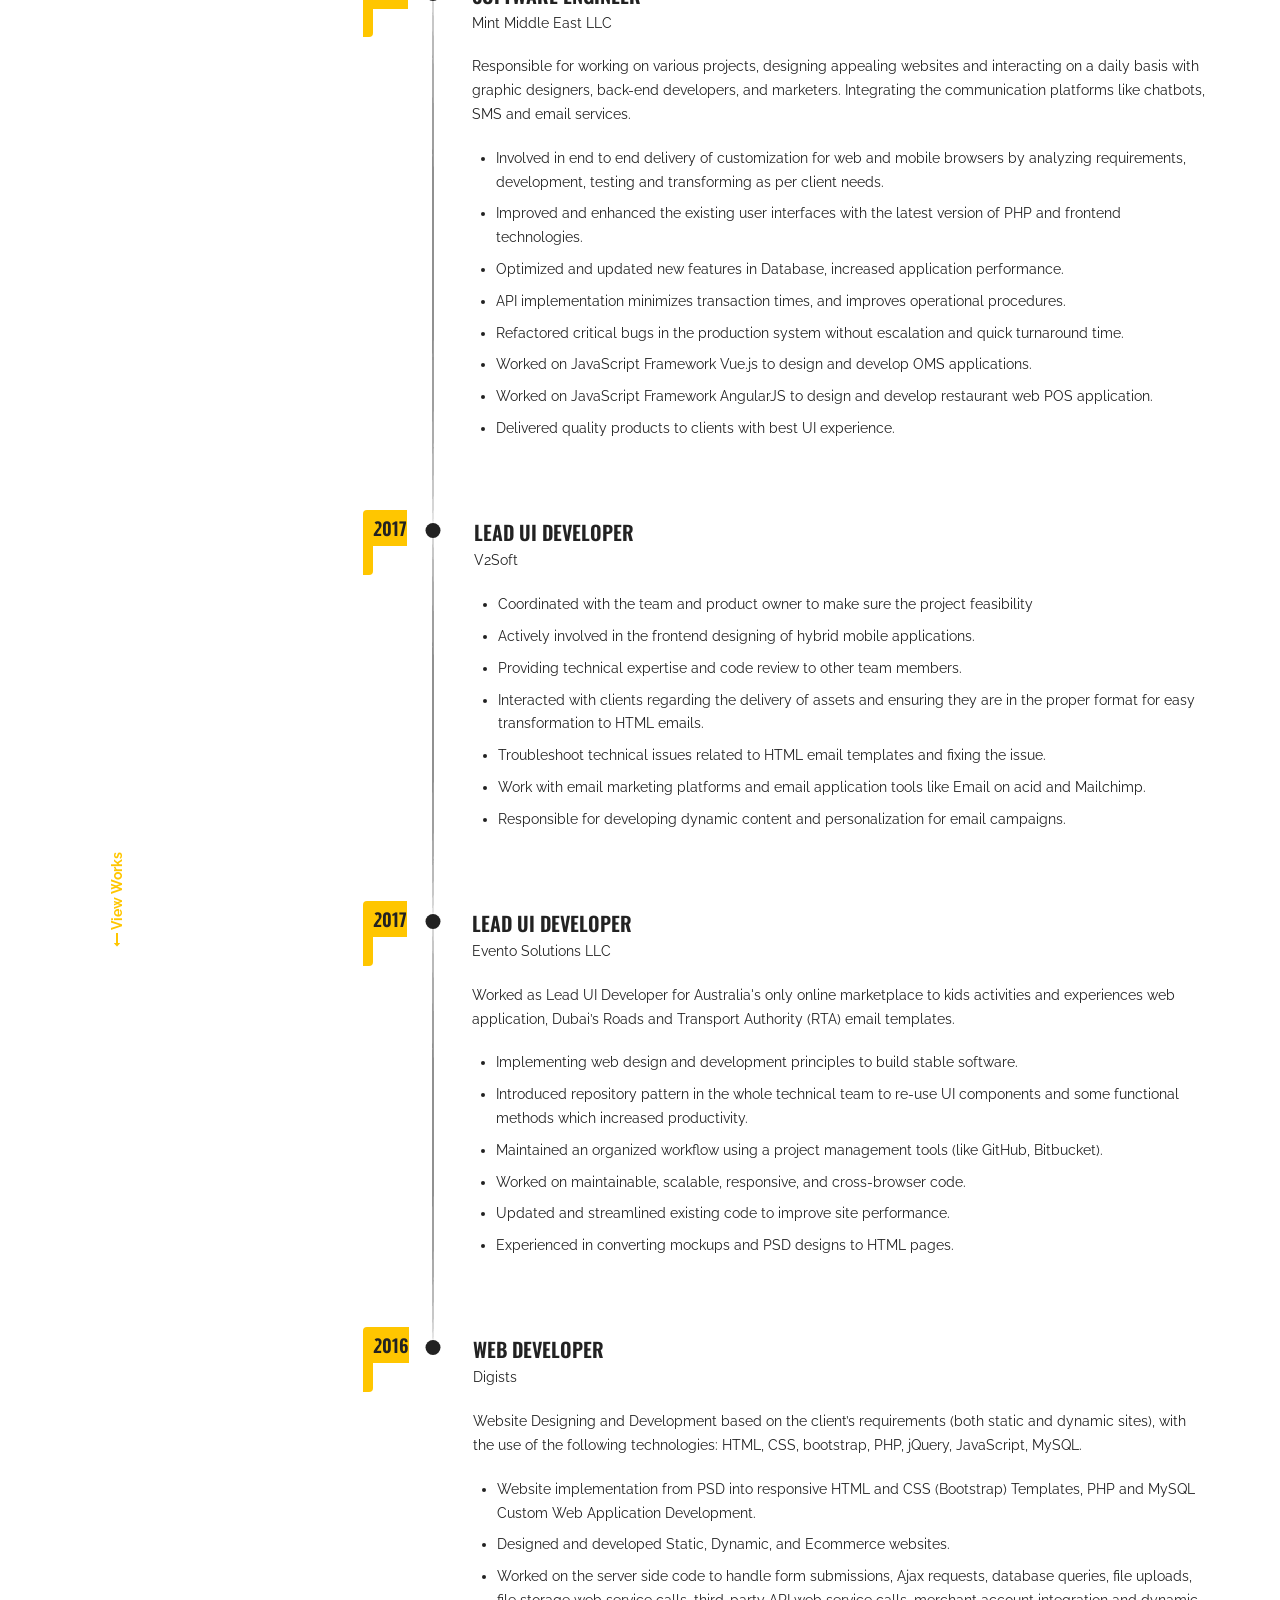
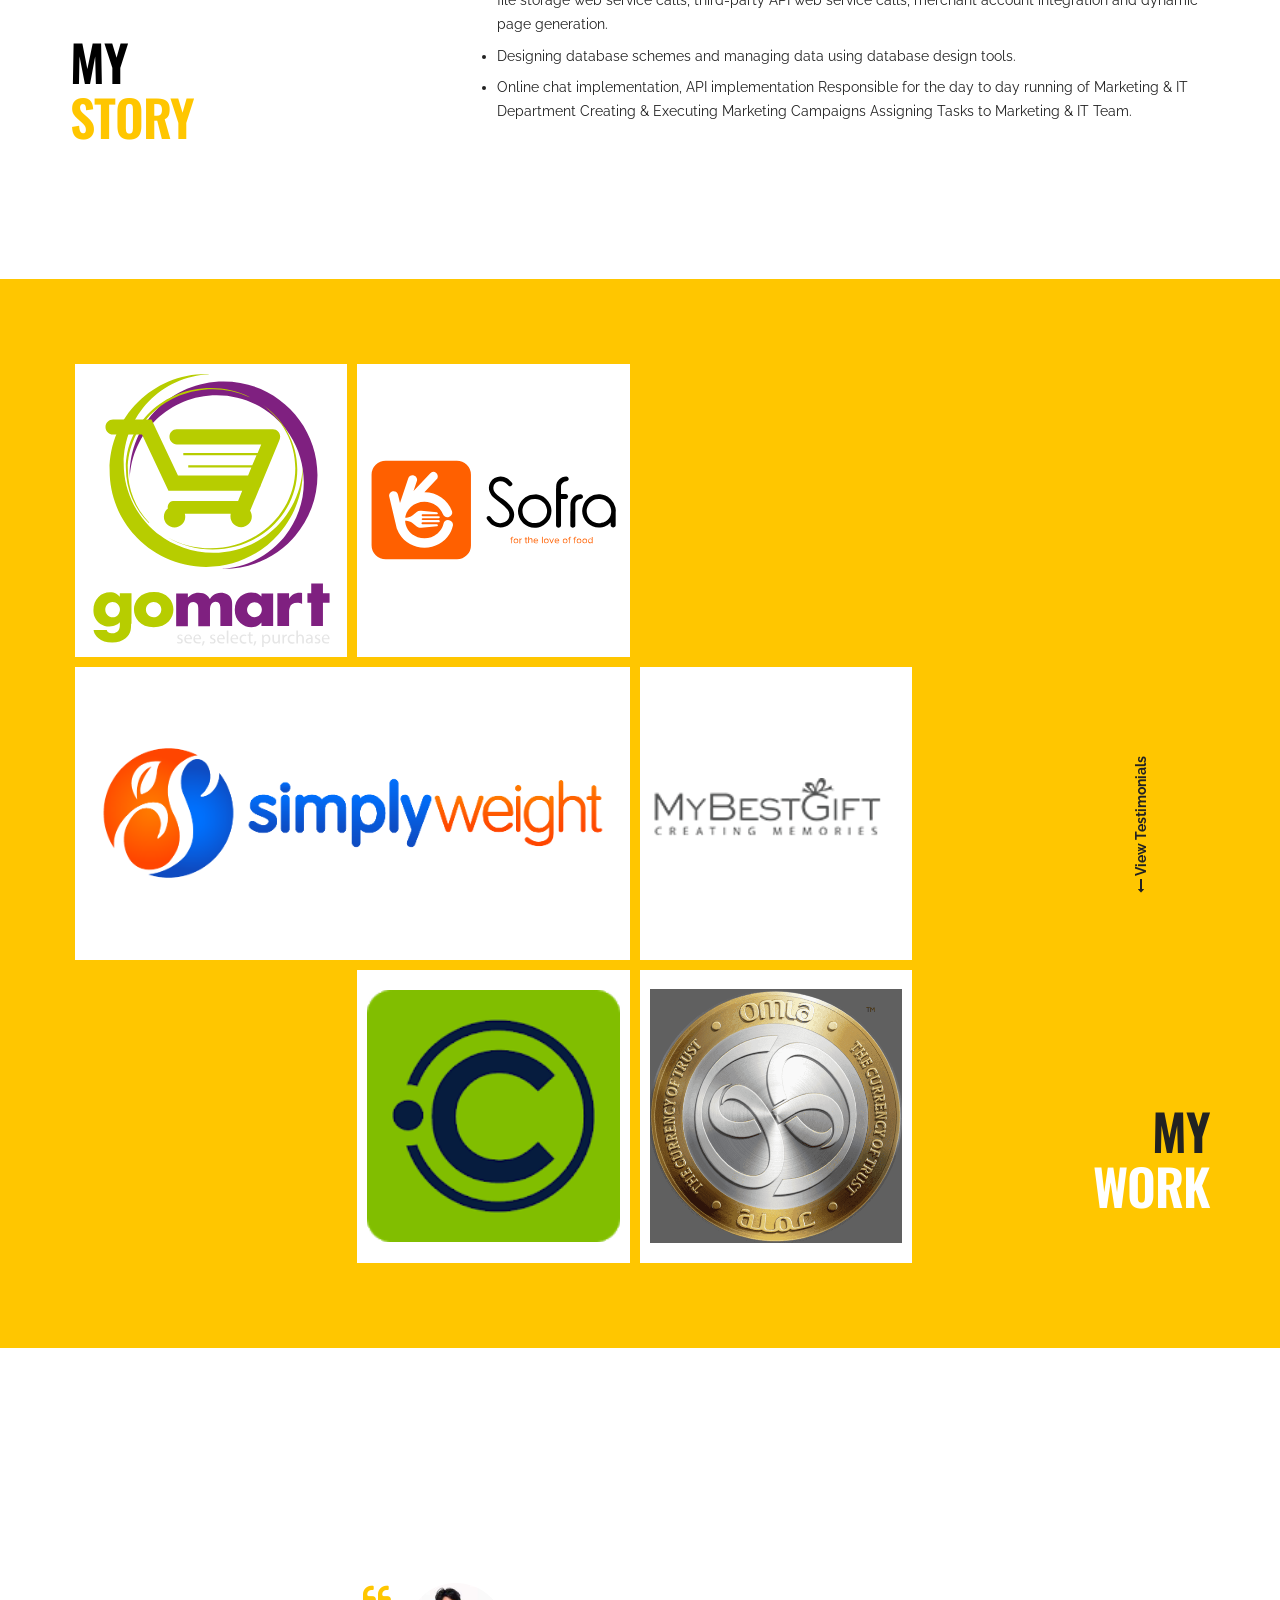
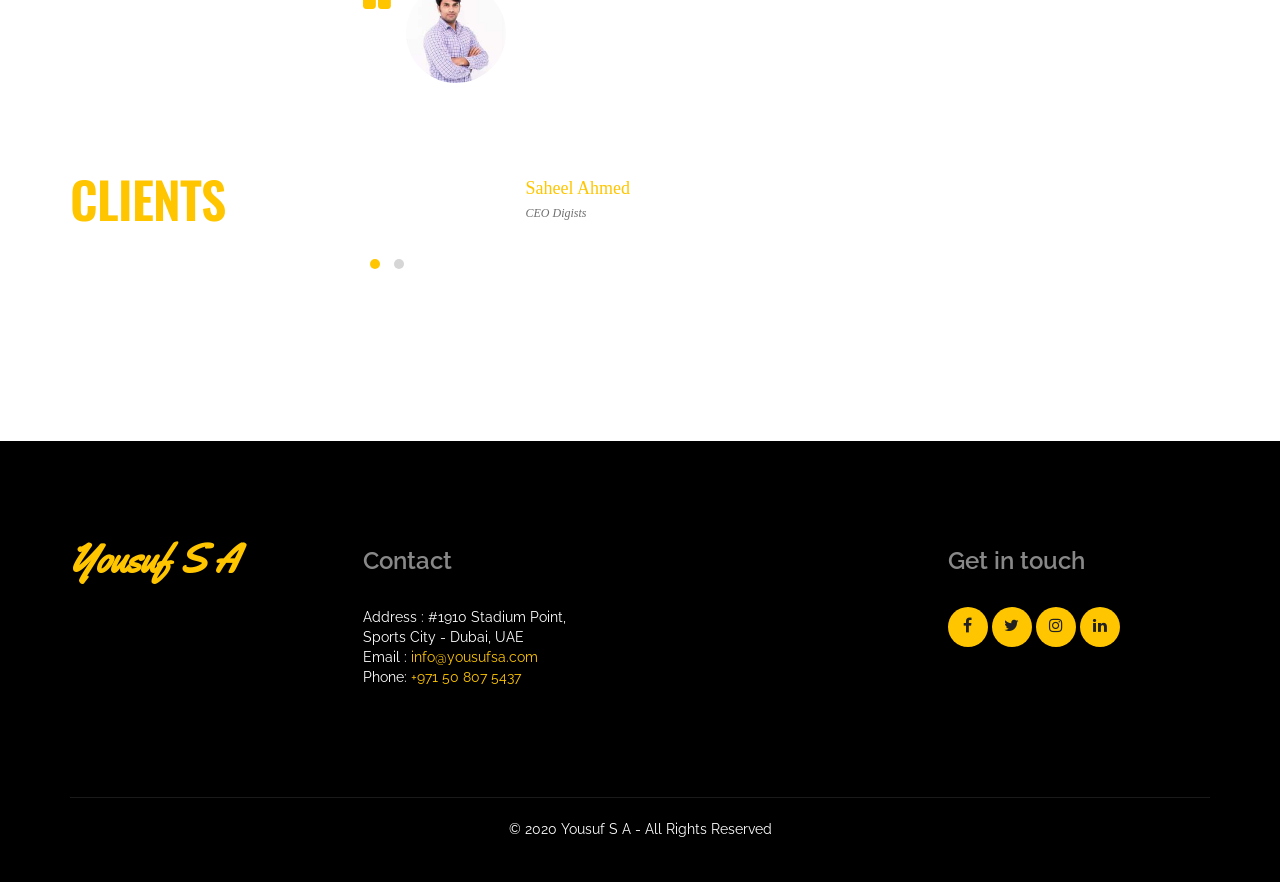
==== commit 02e1158b: "my work modal for project details" ====
--- a/index.html
+++ b/index.html
@@ -484,19 +484,19 @@
 							<a href="#" onclick="showProject('gomart');return false;"><img src="images/projects/gomart.svg" alt="GoMart" class="img-responsive"></a>
 						</div>
 						<div class="col-sm-4 col-md-4">
-							<a href="http://alsofra.com/" target="_blank"><img src="images/projects/al-sofra.svg" alt="Al Sofra" class="img-responsive"></a>
+							<a href="#" onclick="showProject('sofra');return false;"><img src="images/projects/al-sofra.svg" alt="Al Sofra" class="img-responsive"></a>
 						</div>
 						<div class="col-sm-8 col-md-8">
-							<a href="https://www.simplyweight.co.uk/" target="_blank"><img src="images/projects/simply-weight.png" alt="Simply Weight" class="img-responsive"></a>
+							<a href="#" onclick="showProject('simplyweight');return false;"><img src="images/projects/simply-weight.png" alt="Simply Weight" class="img-responsive"></a>
 						</div>
 						<div class="col-sm-4 col-md-4">
-							<a href="https://www.mybestgift.com.au/" target="_blank"><img src="images/projects/mbg.png" alt="My Best Gift" class="img-responsive"></a>
+							<a href="#" onclick="showProject('mbg');return false;"><img src="images/projects/mbg.png" alt="My Best Gift" class="img-responsive"></a>
 						</div>
 						<div class="col-sm-4 col-md-4 col-md-offset-4">
-							<a href="https://play.google.com/store/apps/details?id=com.v2soft.iconnectx" target="_blank"><img src="images/projects/iConnectX.png" alt="iConnectX" class="img-responsive"></a>
+							<a href="#" onclick="showProject('iconnectx');return false;"><img src="images/projects/iConnectX.png" alt="iConnectX" class="img-responsive"></a>
 						</div>
 						<div class="col-sm-4 col-md-4">
-							<a href="http://151.253.147.221:6652" target="_blank"><img src="images/projects/omla.png" alt="Omla" class="img-responsive"></a>
+							<a href="#" onclick="showProject('omla');return false;"><img src="images/projects/omla.png" alt="Omla" class="img-responsive"></a>
 						</div>
 					</div>
 				</div>
@@ -736,7 +736,7 @@
             <div class="modal-body">
                 <div class="row">
                     <div class="col-sm-3">
-                        <img src="images/yousuf_s_a_article.jpeg" class="thumbnail product-logo p-2" alt="Yousuf S A | work"/>
+                        <img src="images/yousuf_s_a_article.jpeg" class="thumbnail product-logo p-1" alt="Yousuf S A | work"/>
                     </div>
                     <div class="col-sm-9">
                         <h3 class="project-name">Yousuf S A</h3>
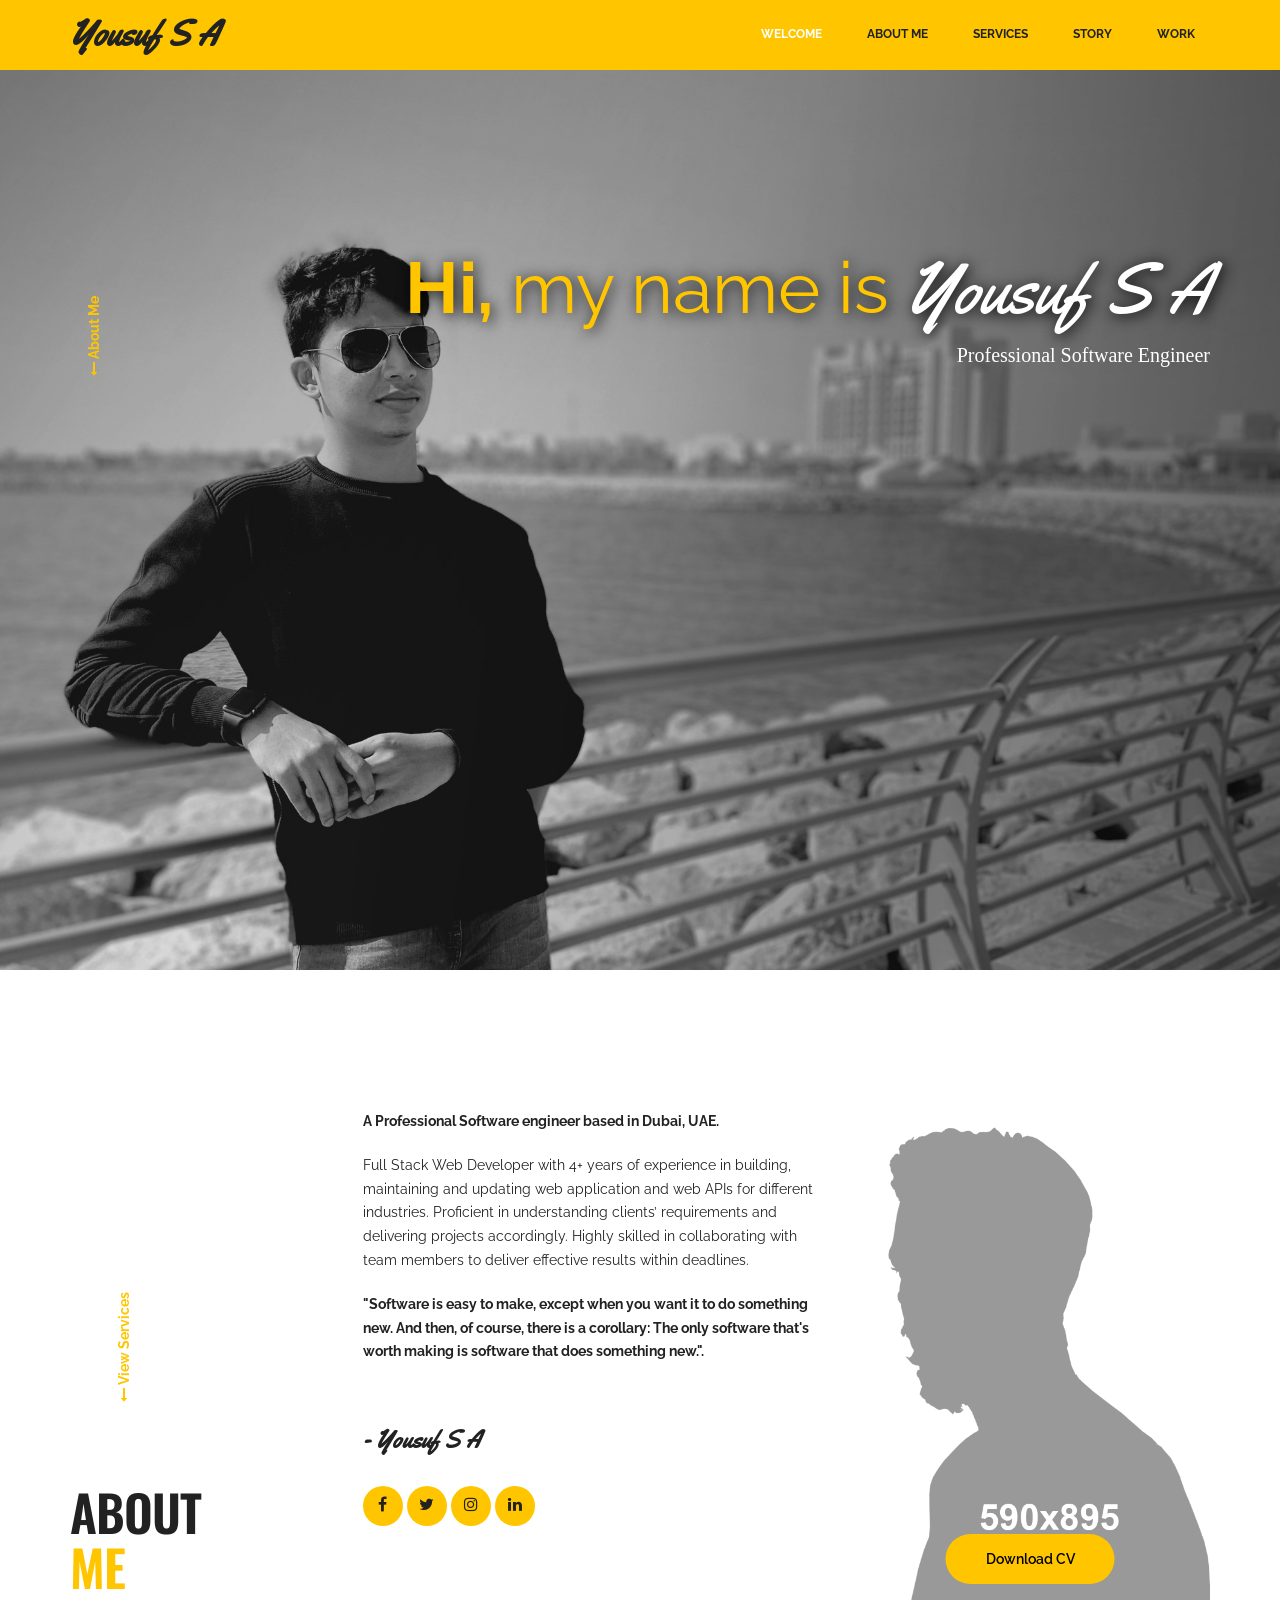
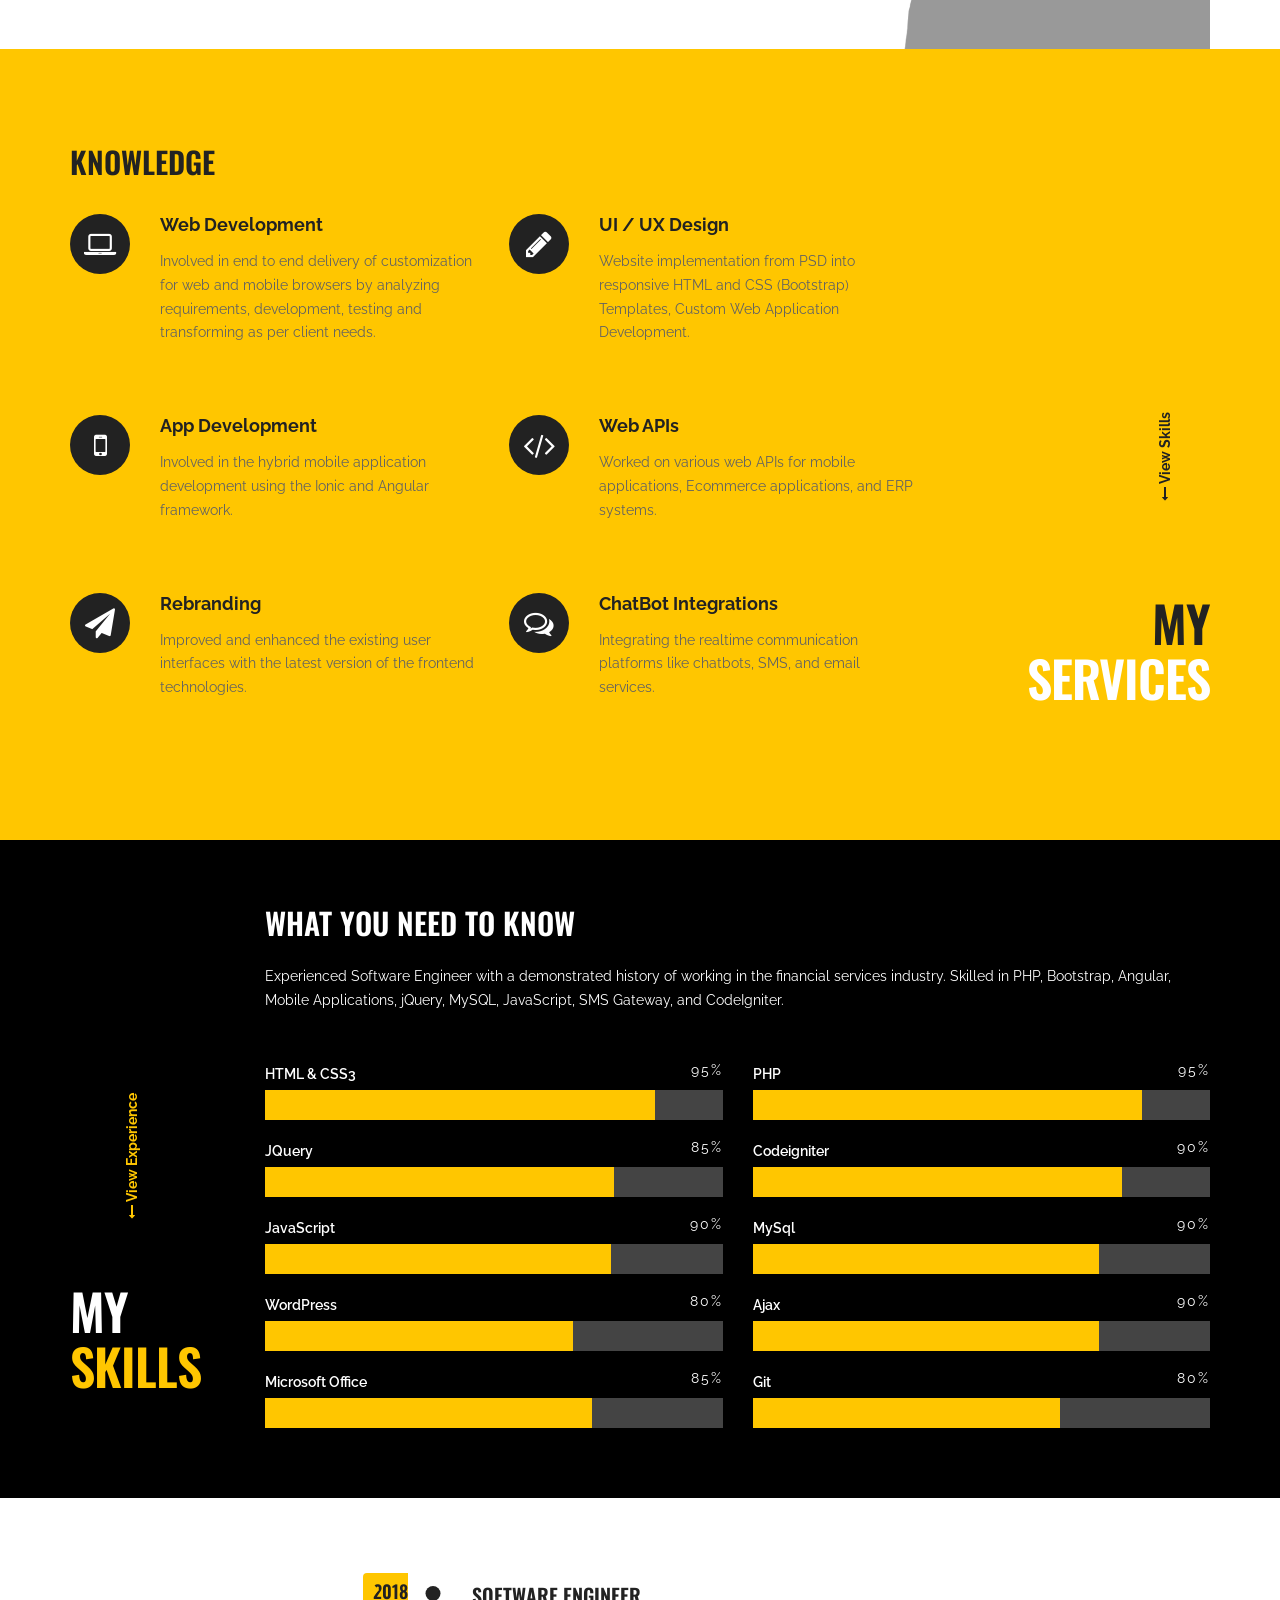
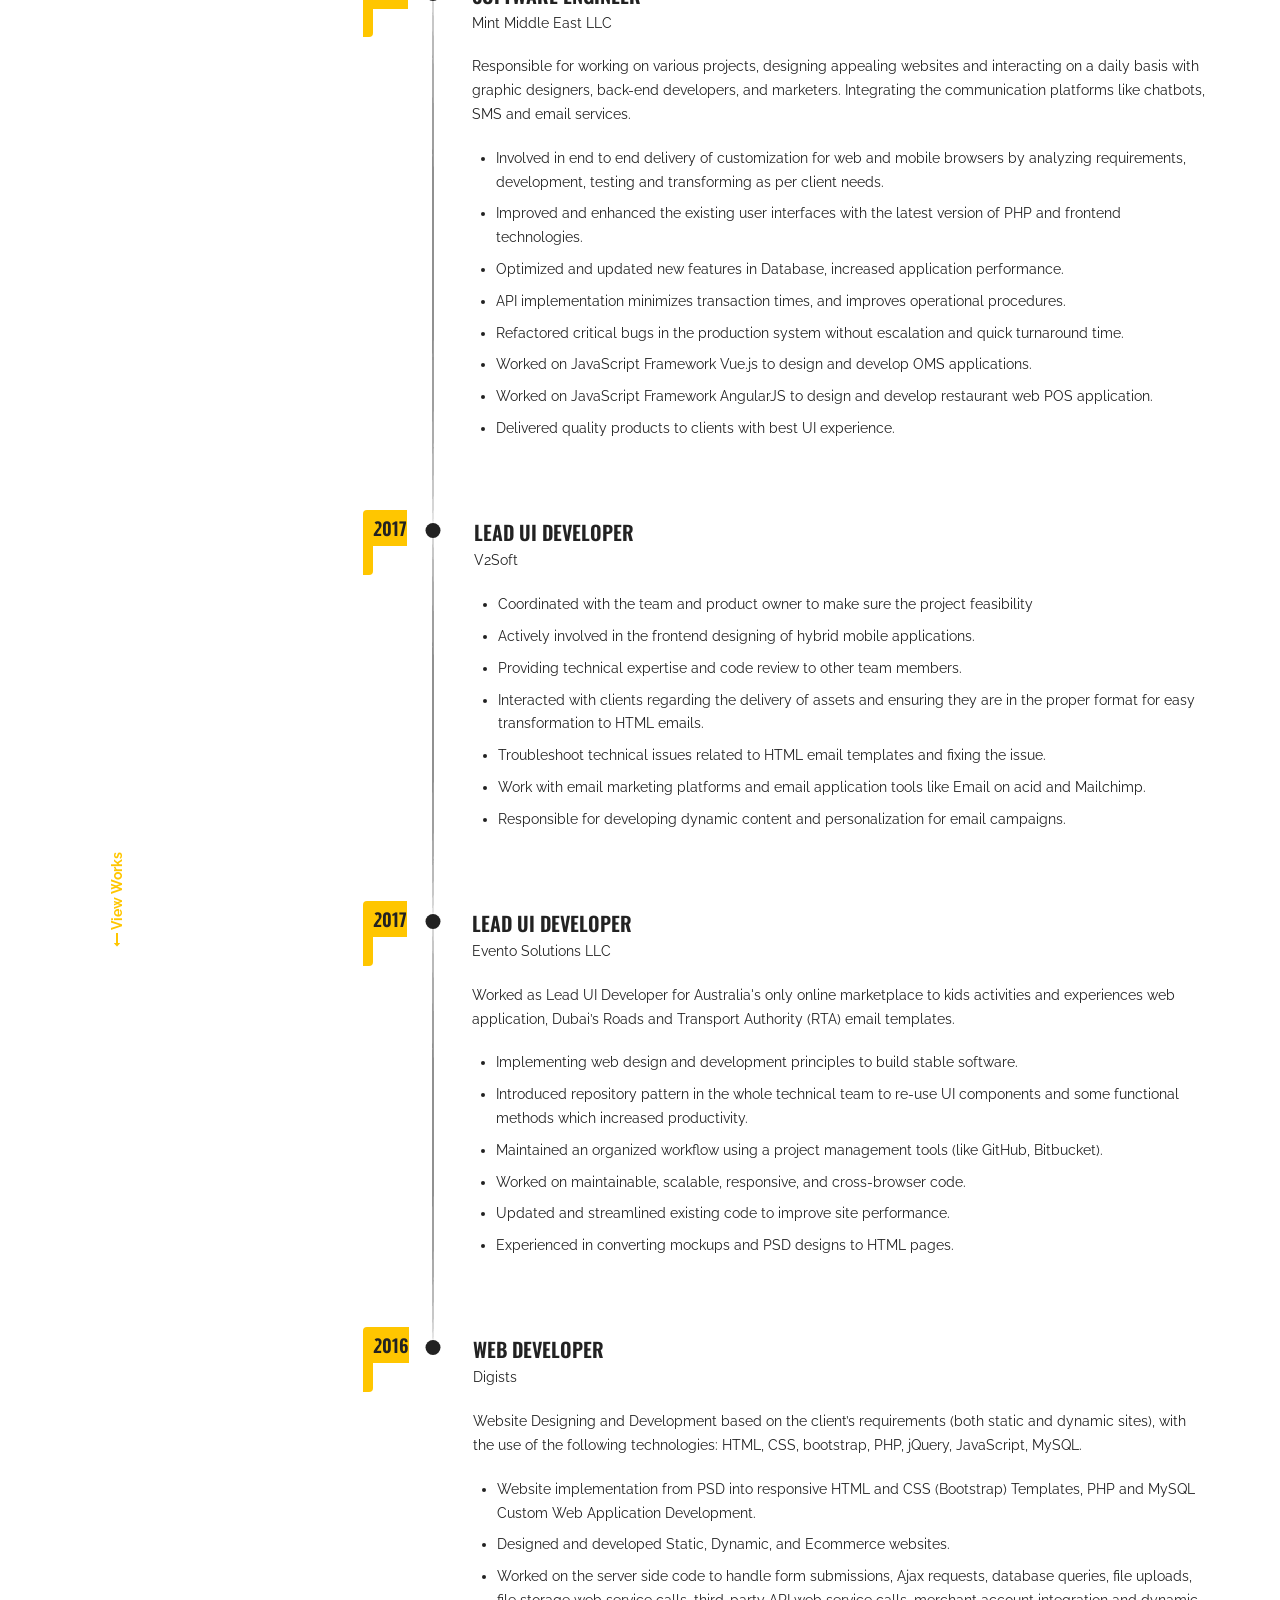
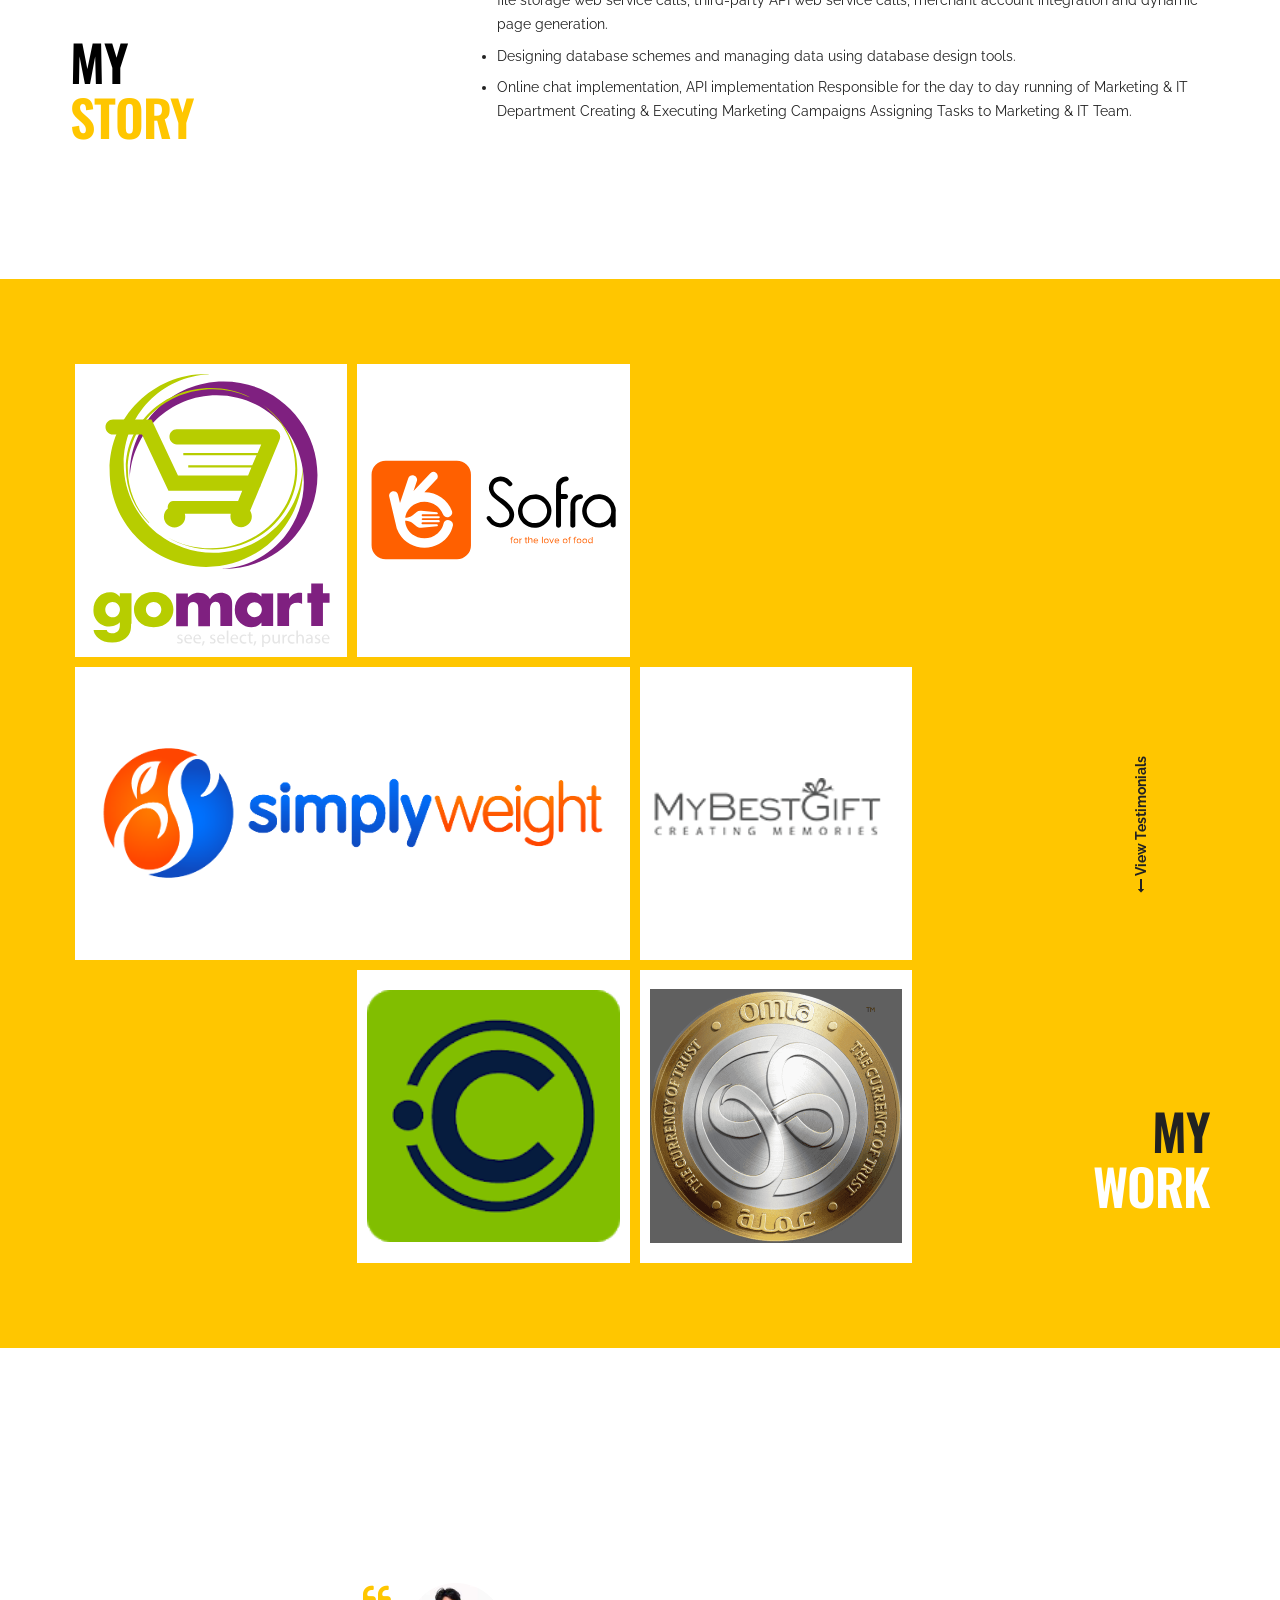
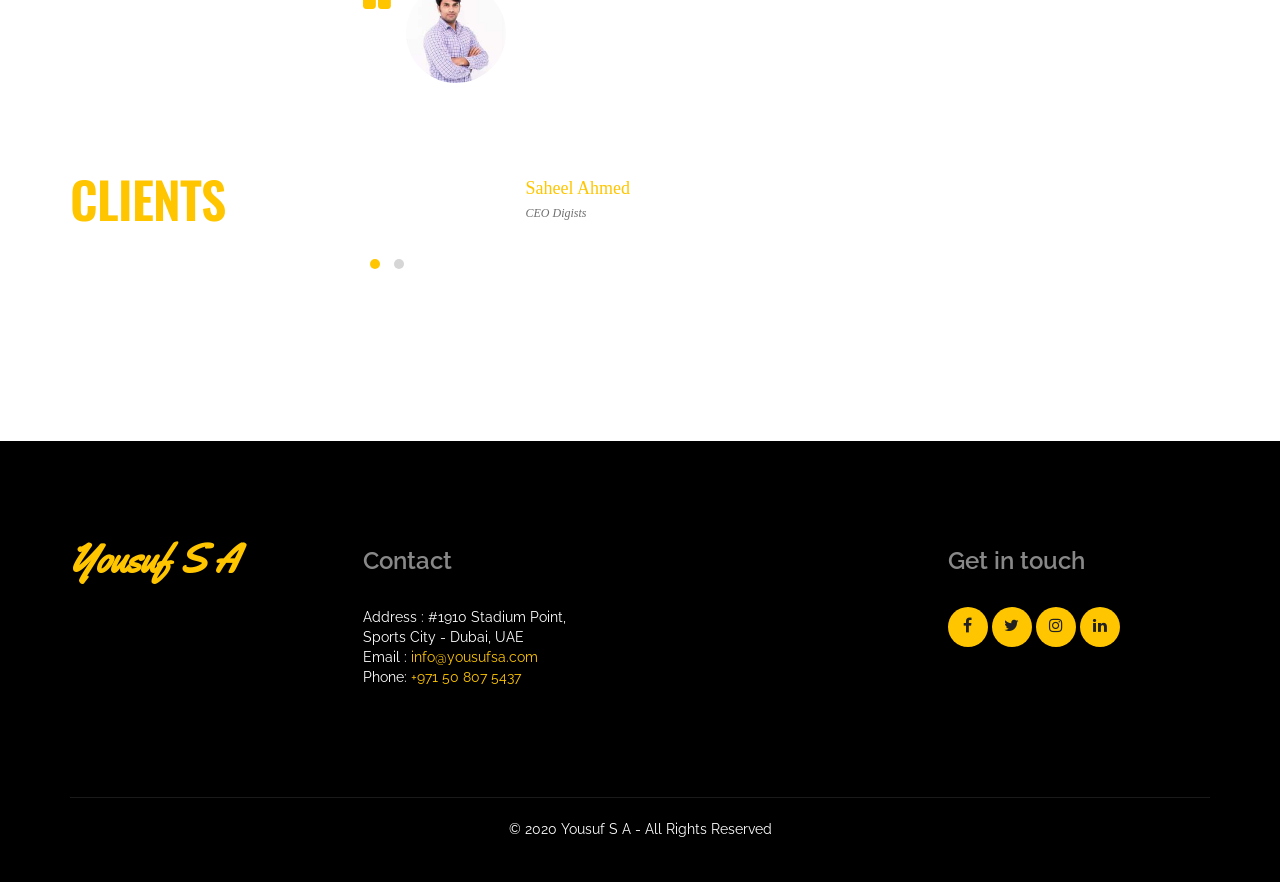
==== commit e79f2681: "Add files via upload" ====
--- a/index.html
+++ b/index.html
@@ -1,8 +1,7 @@
 <!DOCTYPE html>
 <html lang="en" xml:lang="en">
   <head>
-    <!-- Basic Page Needs
-    ================================================== -->
+    <!-- Basic Page Needs ================================================== -->
     <meta charset="utf-8">
     <!--[if IE]><meta http-equiv="x-ua-compatible" content="IE=9" /><![endif]-->
     <meta name="viewport" content="width=device-width, initial-scale=1">
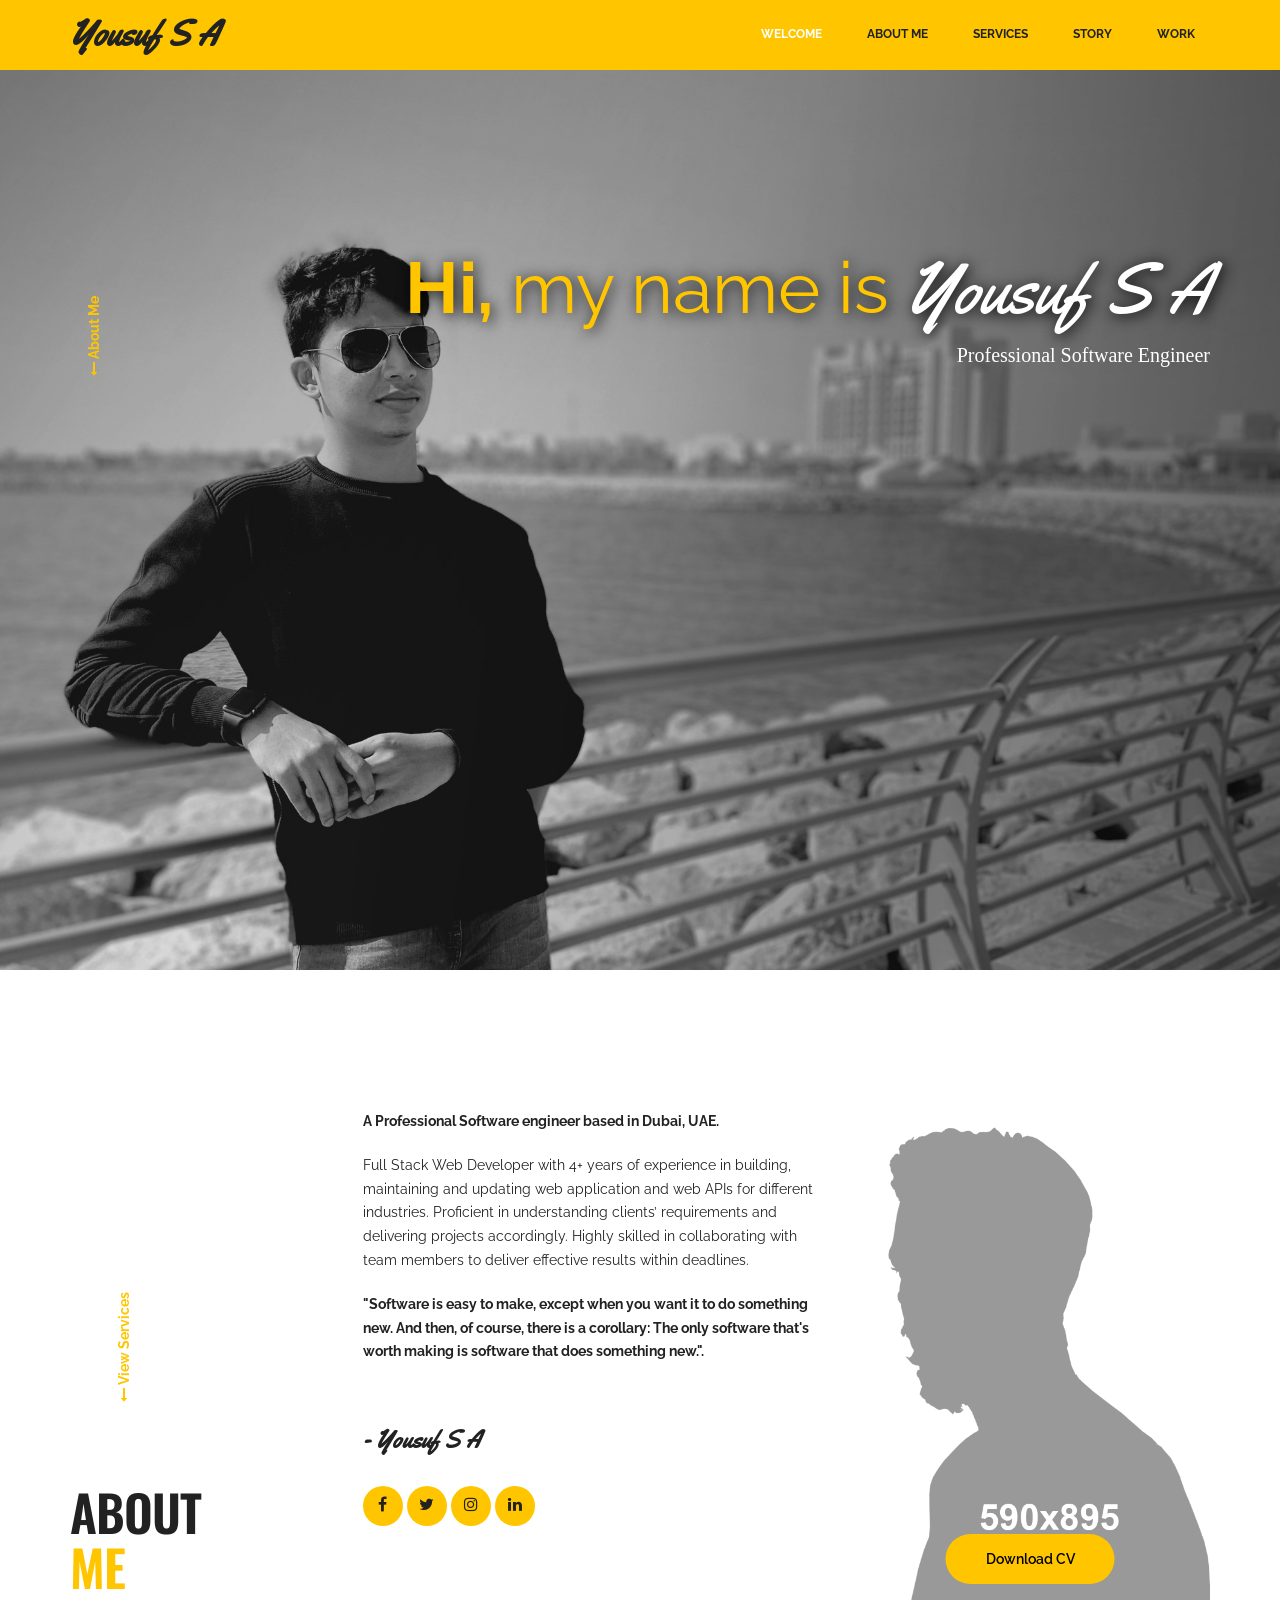
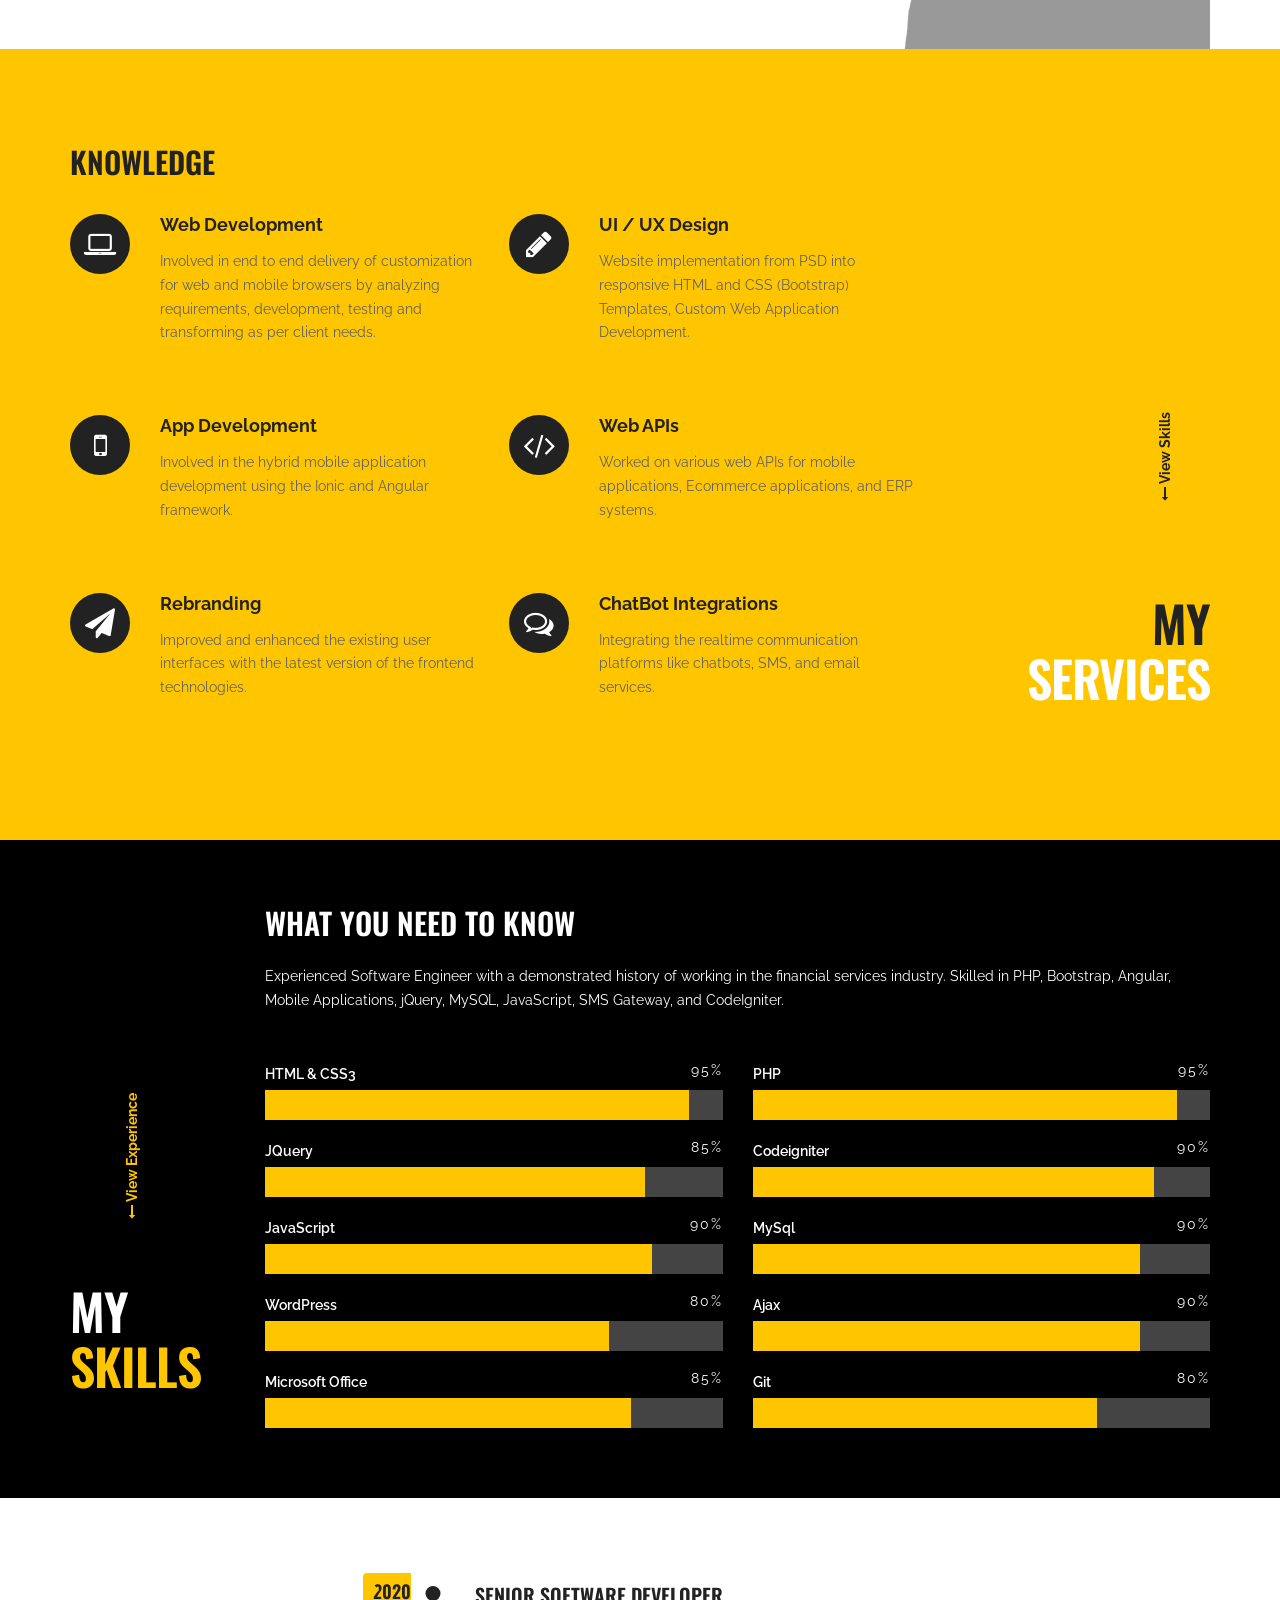
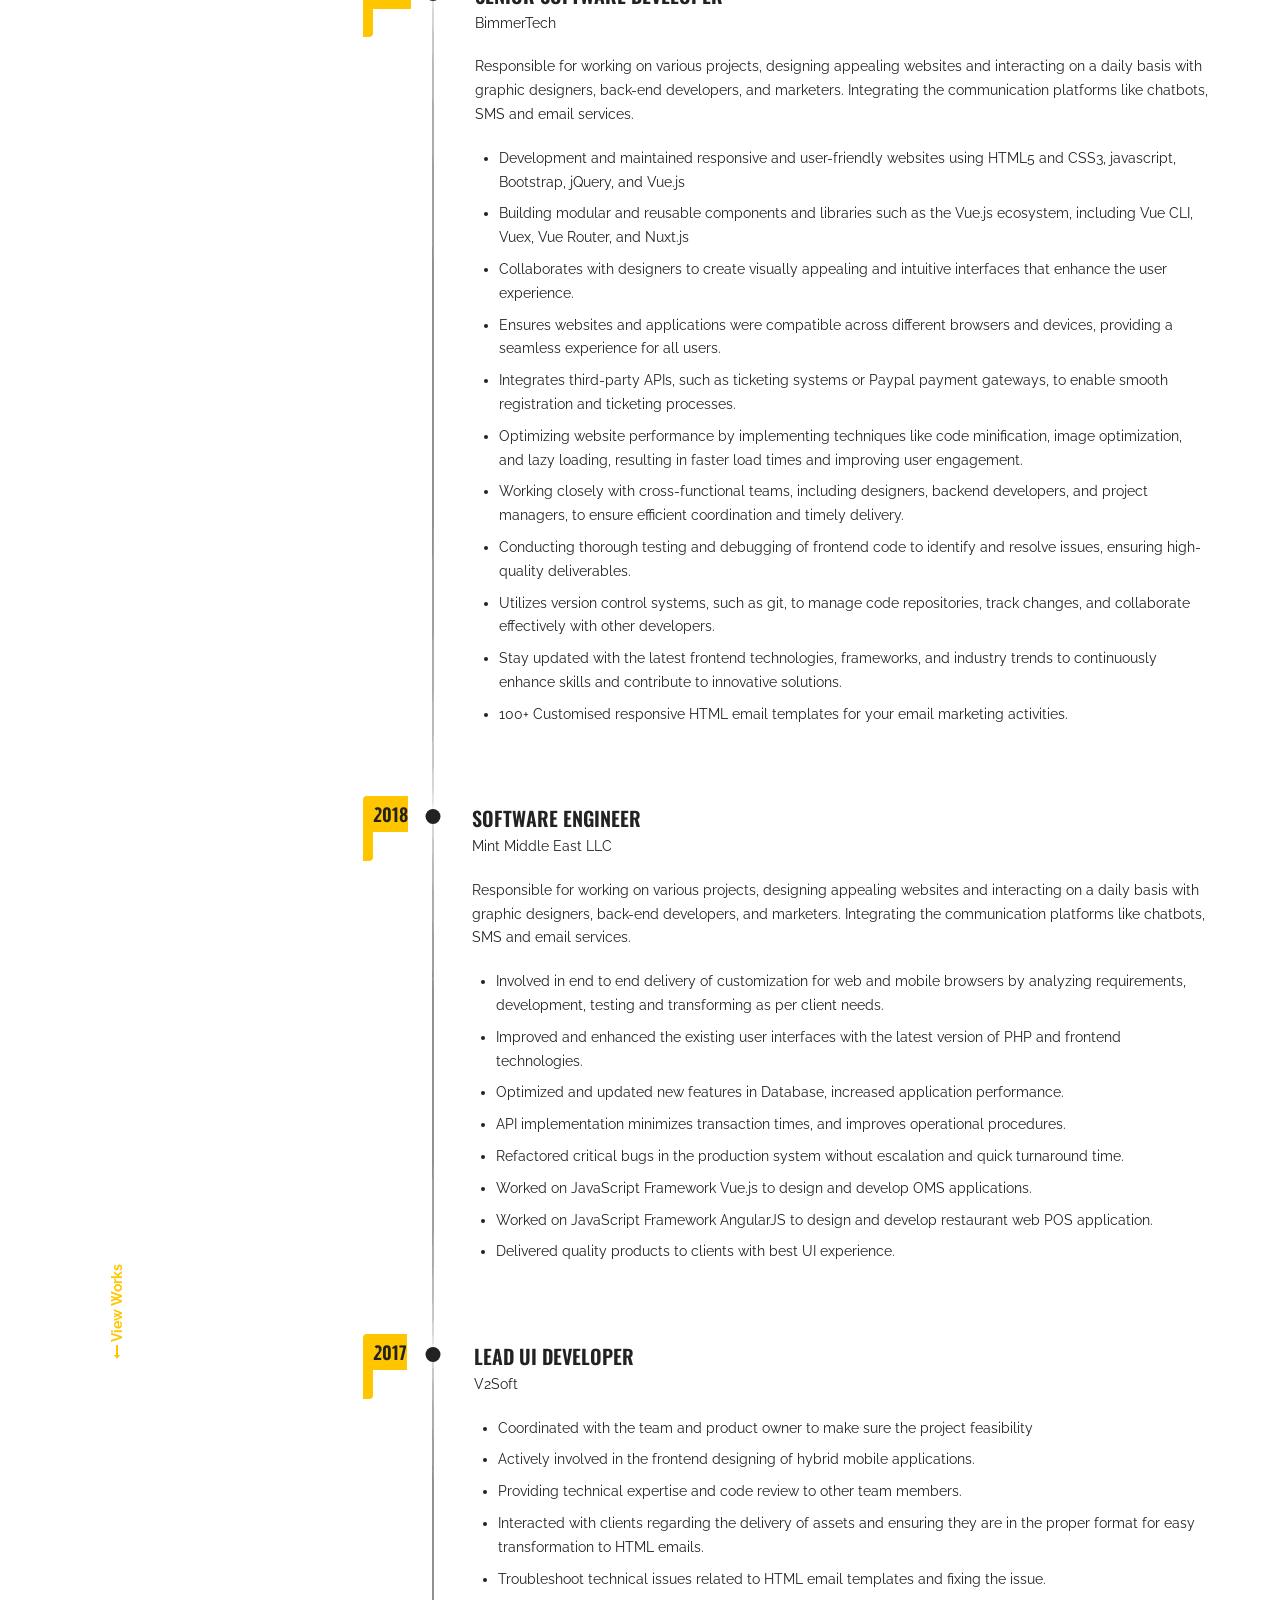
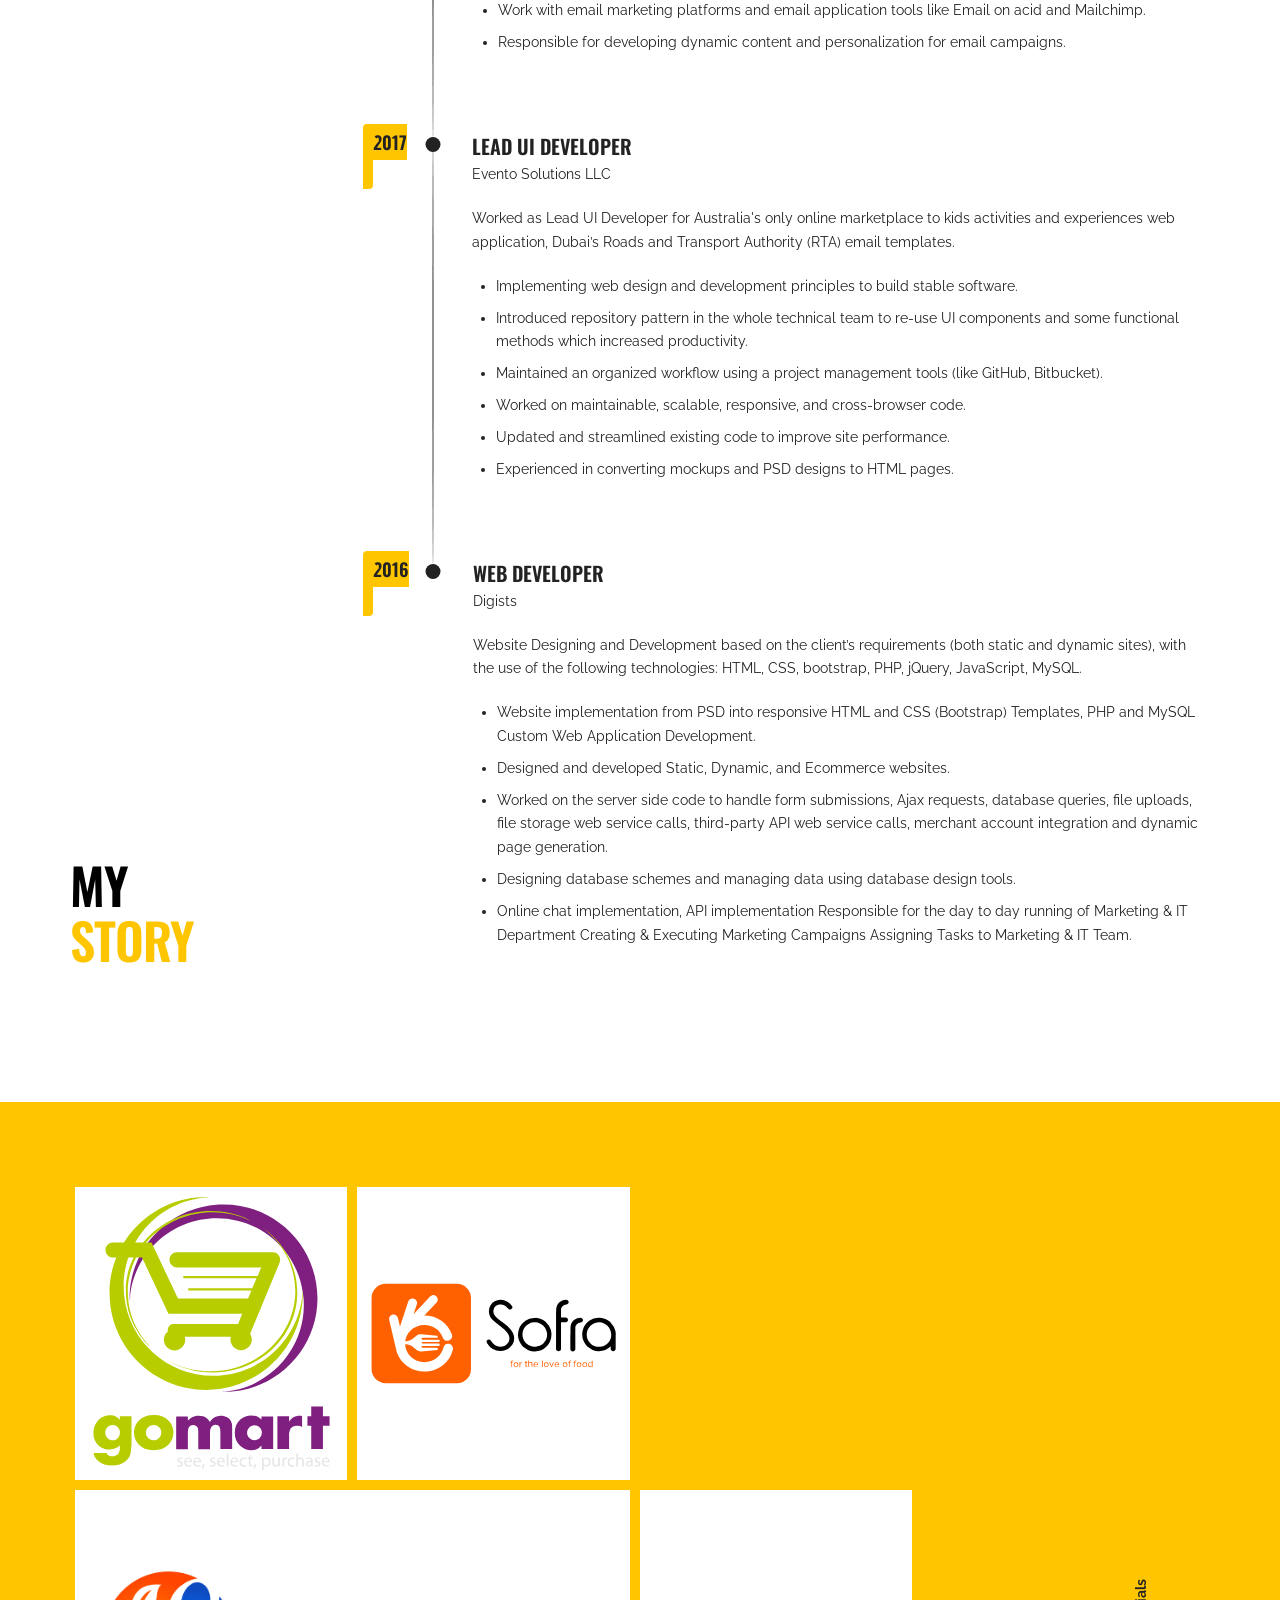
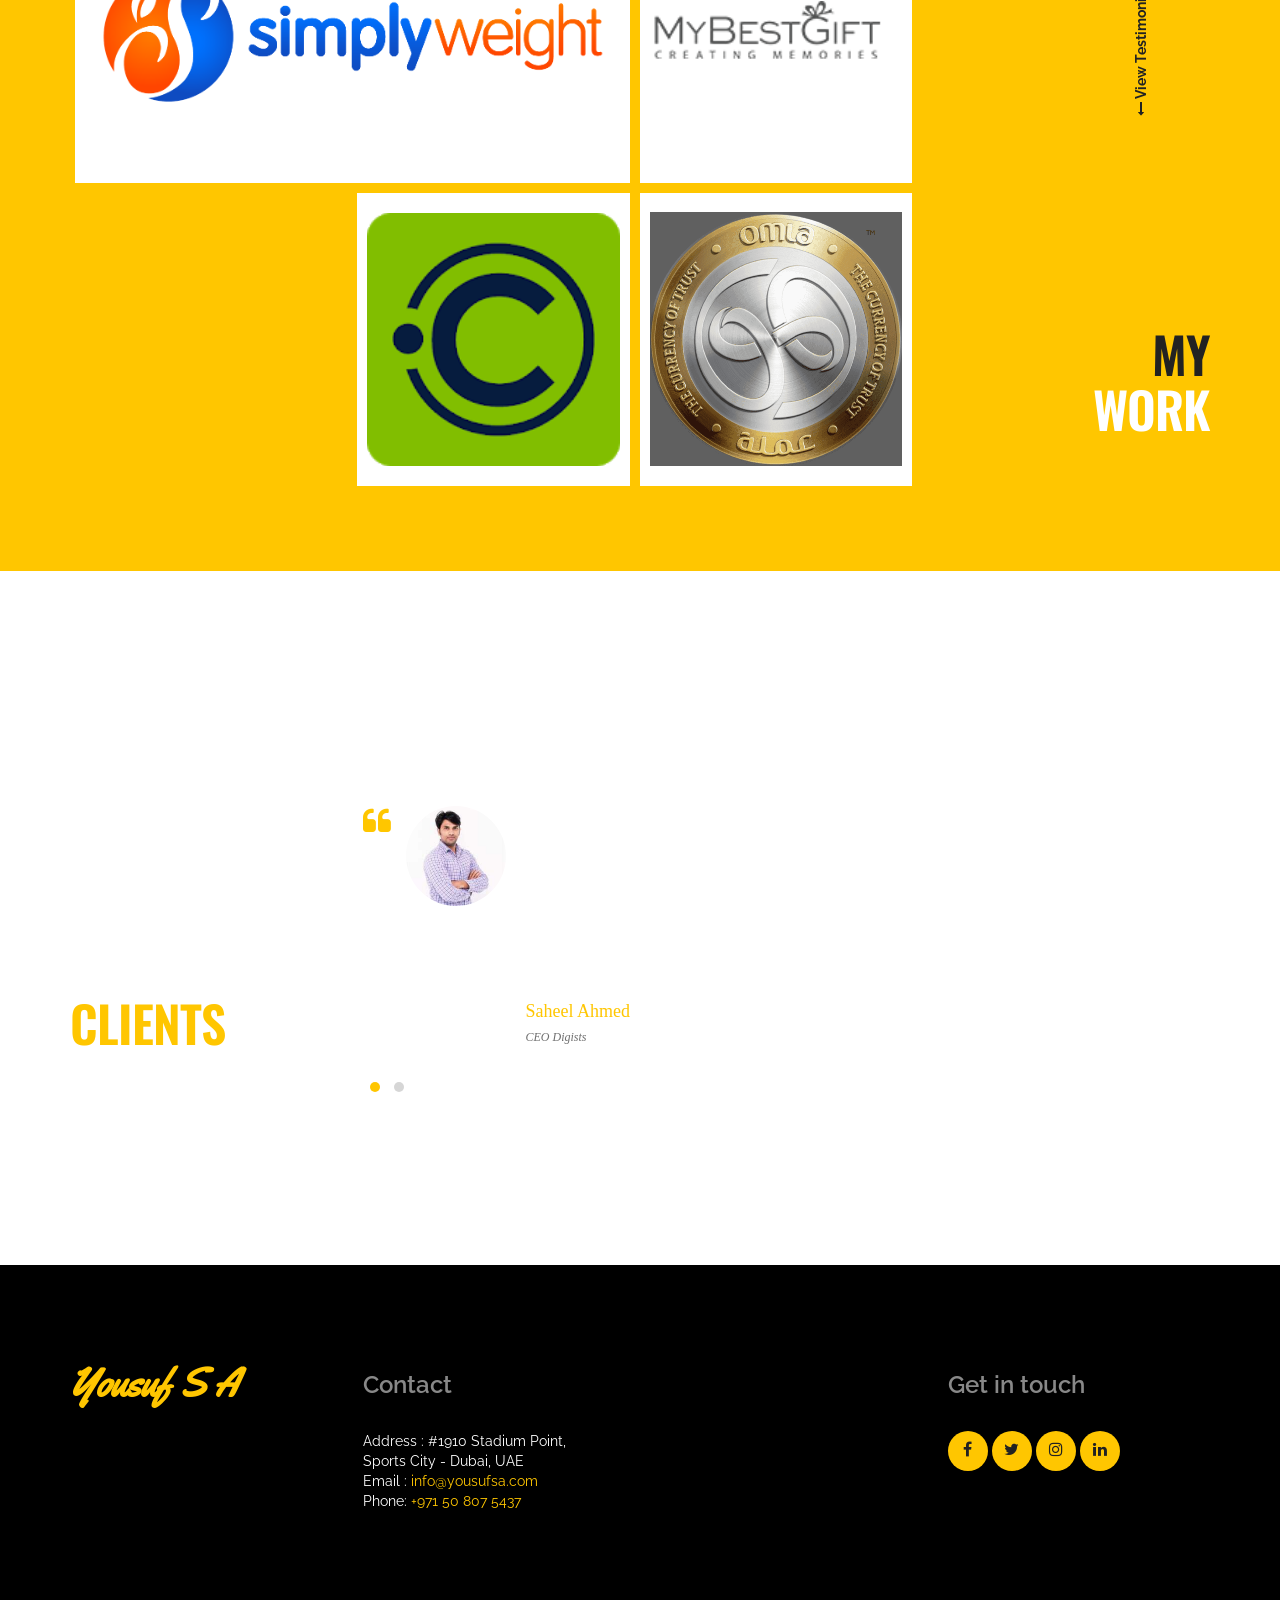
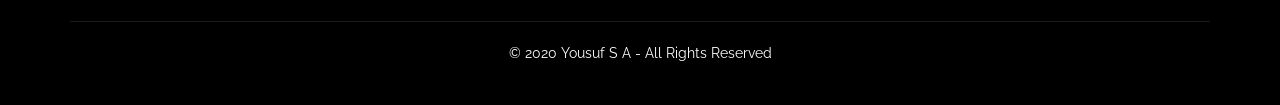
==== commit 20e4cb0c: "new job at bimmertech BimmerTech job details updated." ====
--- a/index.html
+++ b/index.html
@@ -393,6 +393,30 @@
 				<div class="col-sm-9 col-md-9">
 					<div class="history-2">
 					  <!-- Item 1 -->
+		              <div class="timeline__item">
+	                  	<div class="year-box"><span>2020</span></div>
+		                
+		                <div class="body-text">
+		                  <div class="title">Senior Software Developer</div>
+		                  <div class="subtitle">BimmerTech</div>
+		                  <p>Responsible for working on various projects, designing appealing websites and interacting on a daily basis with graphic designers, back-end developers, and marketers. Integrating the communication platforms like chatbots, SMS and email services. </p>
+                            <ul>
+                                <li>Development and maintained responsive and user-friendly websites using HTML5 and CSS3, javascript, Bootstrap, jQuery, and Vue.js</li>
+                                <li>Building modular and reusable components and libraries such as the Vue.js ecosystem, including Vue CLI, Vuex, Vue Router, and Nuxt.js</li>
+                                <li>Collaborates with designers to create visually appealing and intuitive interfaces that enhance the user experience.</li>
+                                <li>Ensures websites and applications were compatible across different browsers and devices, providing a seamless experience for all users.</li>
+                                <li>Integrates third-party APIs, such as ticketing systems or Paypal payment gateways, to enable smooth registration and ticketing processes.</li>
+                                <li>Optimizing website performance by implementing techniques like code minification, image optimization, and lazy loading, resulting in faster load times and improving user engagement.</li>
+                                <li>Working closely with cross-functional teams, including designers, backend developers, and project managers, to ensure efficient coordination and timely delivery.</li>
+                                <li>Conducting thorough testing and debugging of frontend code to identify and resolve issues, ensuring high-quality deliverables.</li>
+                                <li>Utilizes version control systems, such as git, to manage code repositories, track changes, and collaborate effectively with other developers.</li>
+                                <li>Stay updated with the latest frontend technologies, frameworks, and industry trends to continuously enhance skills and contribute to innovative solutions.</li>
+                                <li>100+ Customised responsive HTML email templates for your email marketing activities.</li>
+                                
+                            </ul>
+		                </div>
+		              </div>
+                      <!-- Item 1 -->
 		              <div class="timeline__item">
 	                  	<div class="year-box"><span>2018</span></div>
 		                
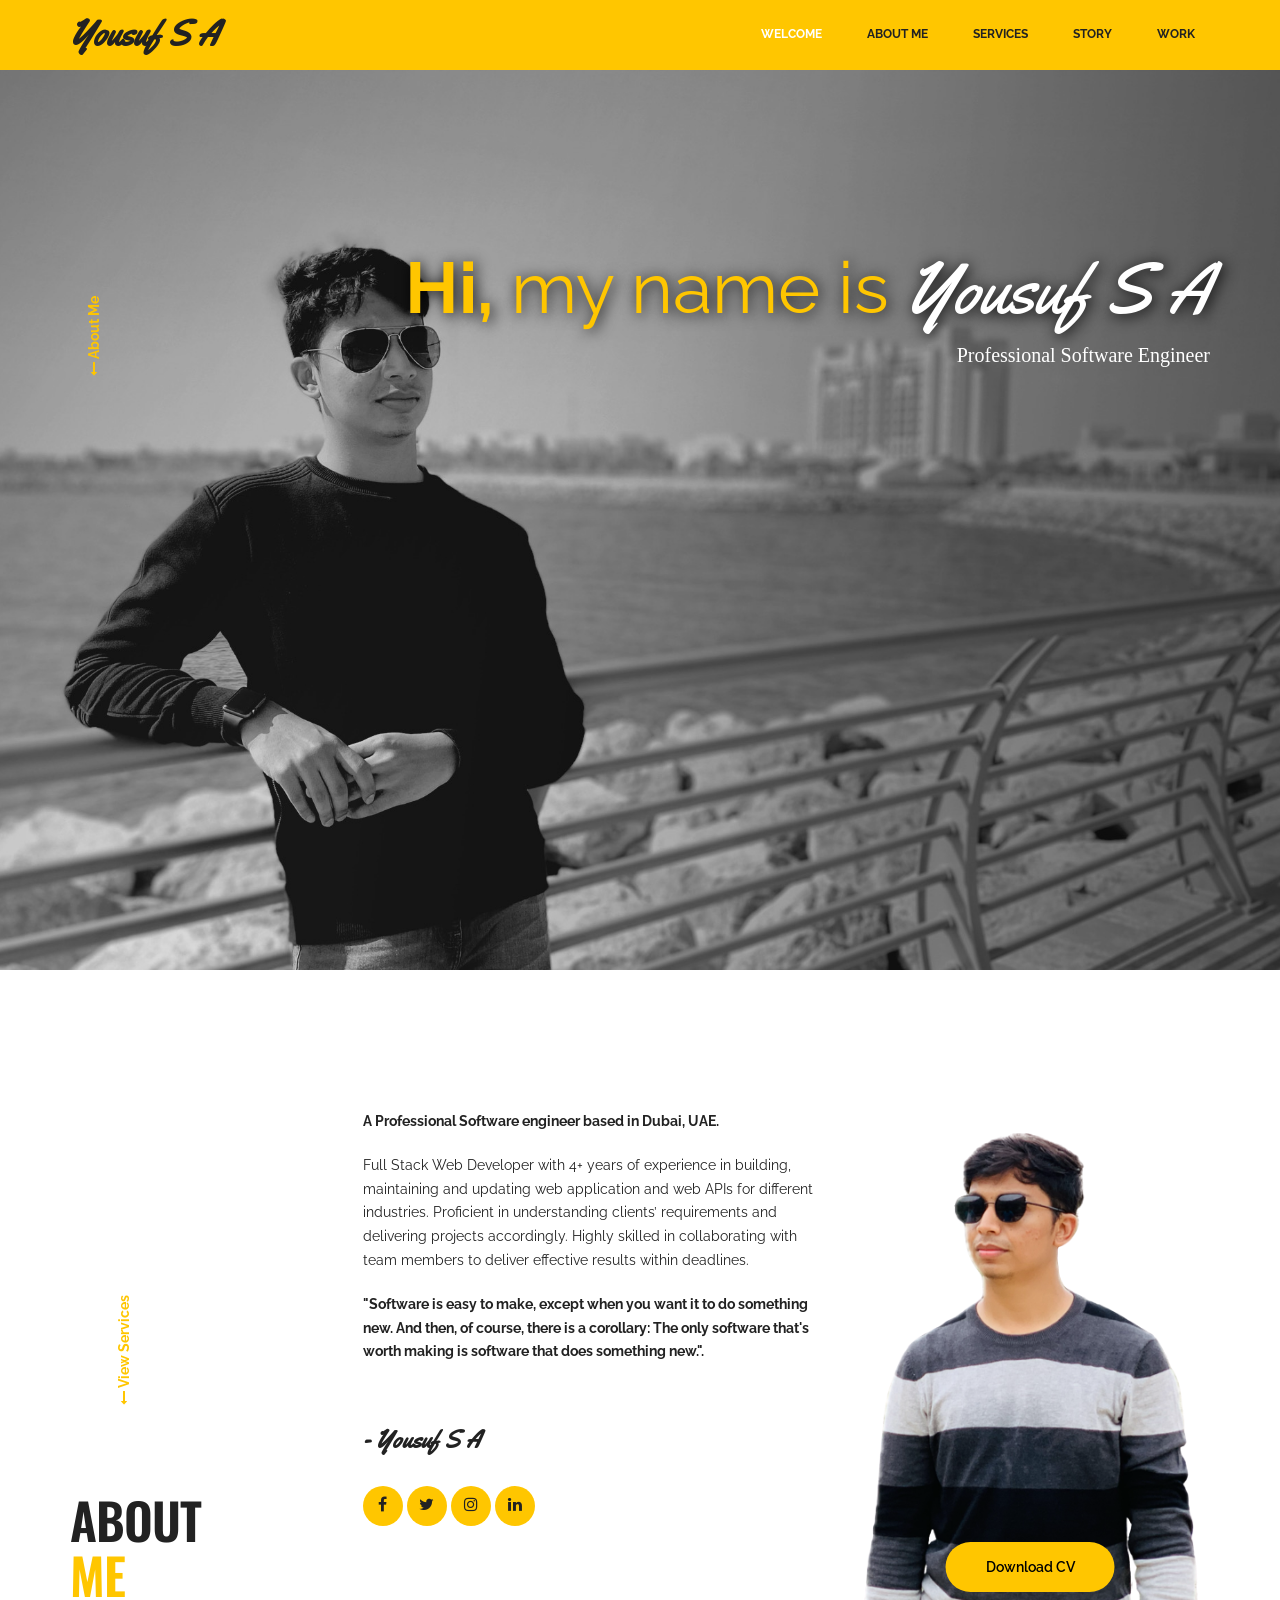
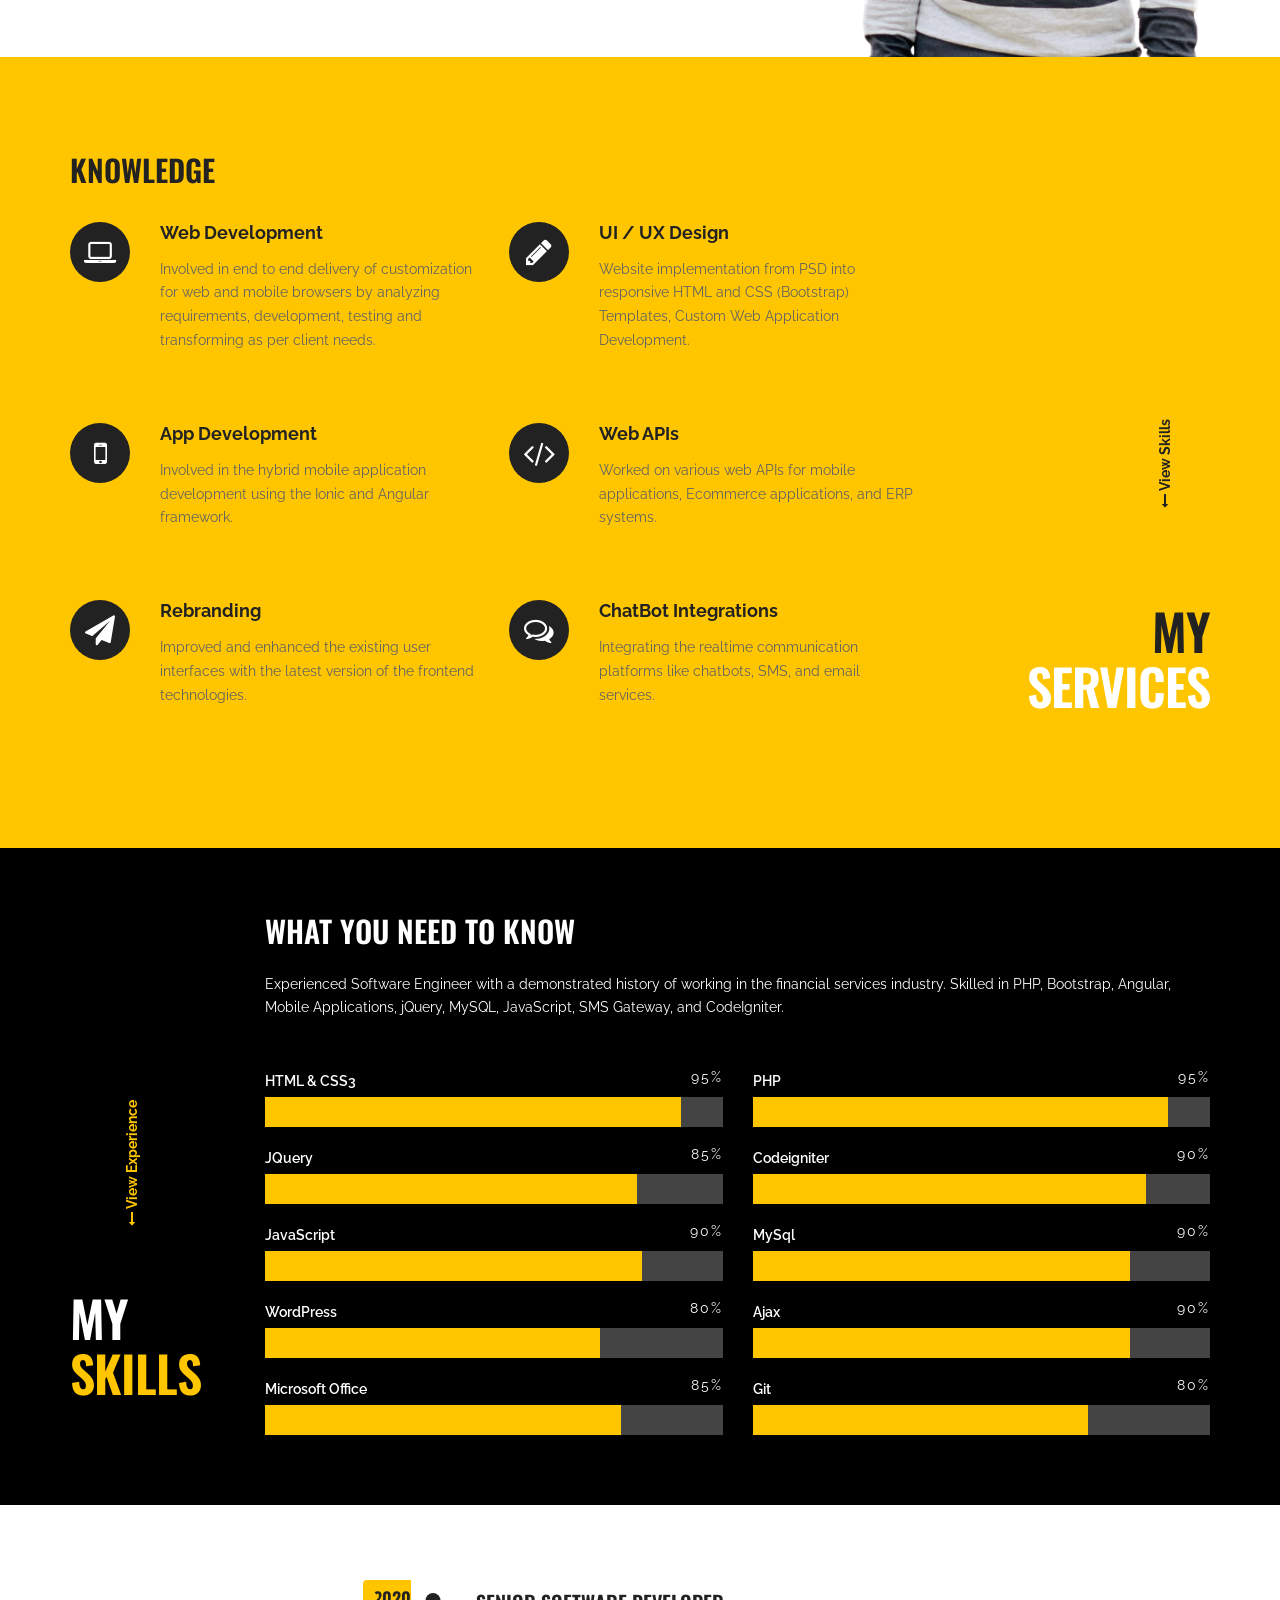
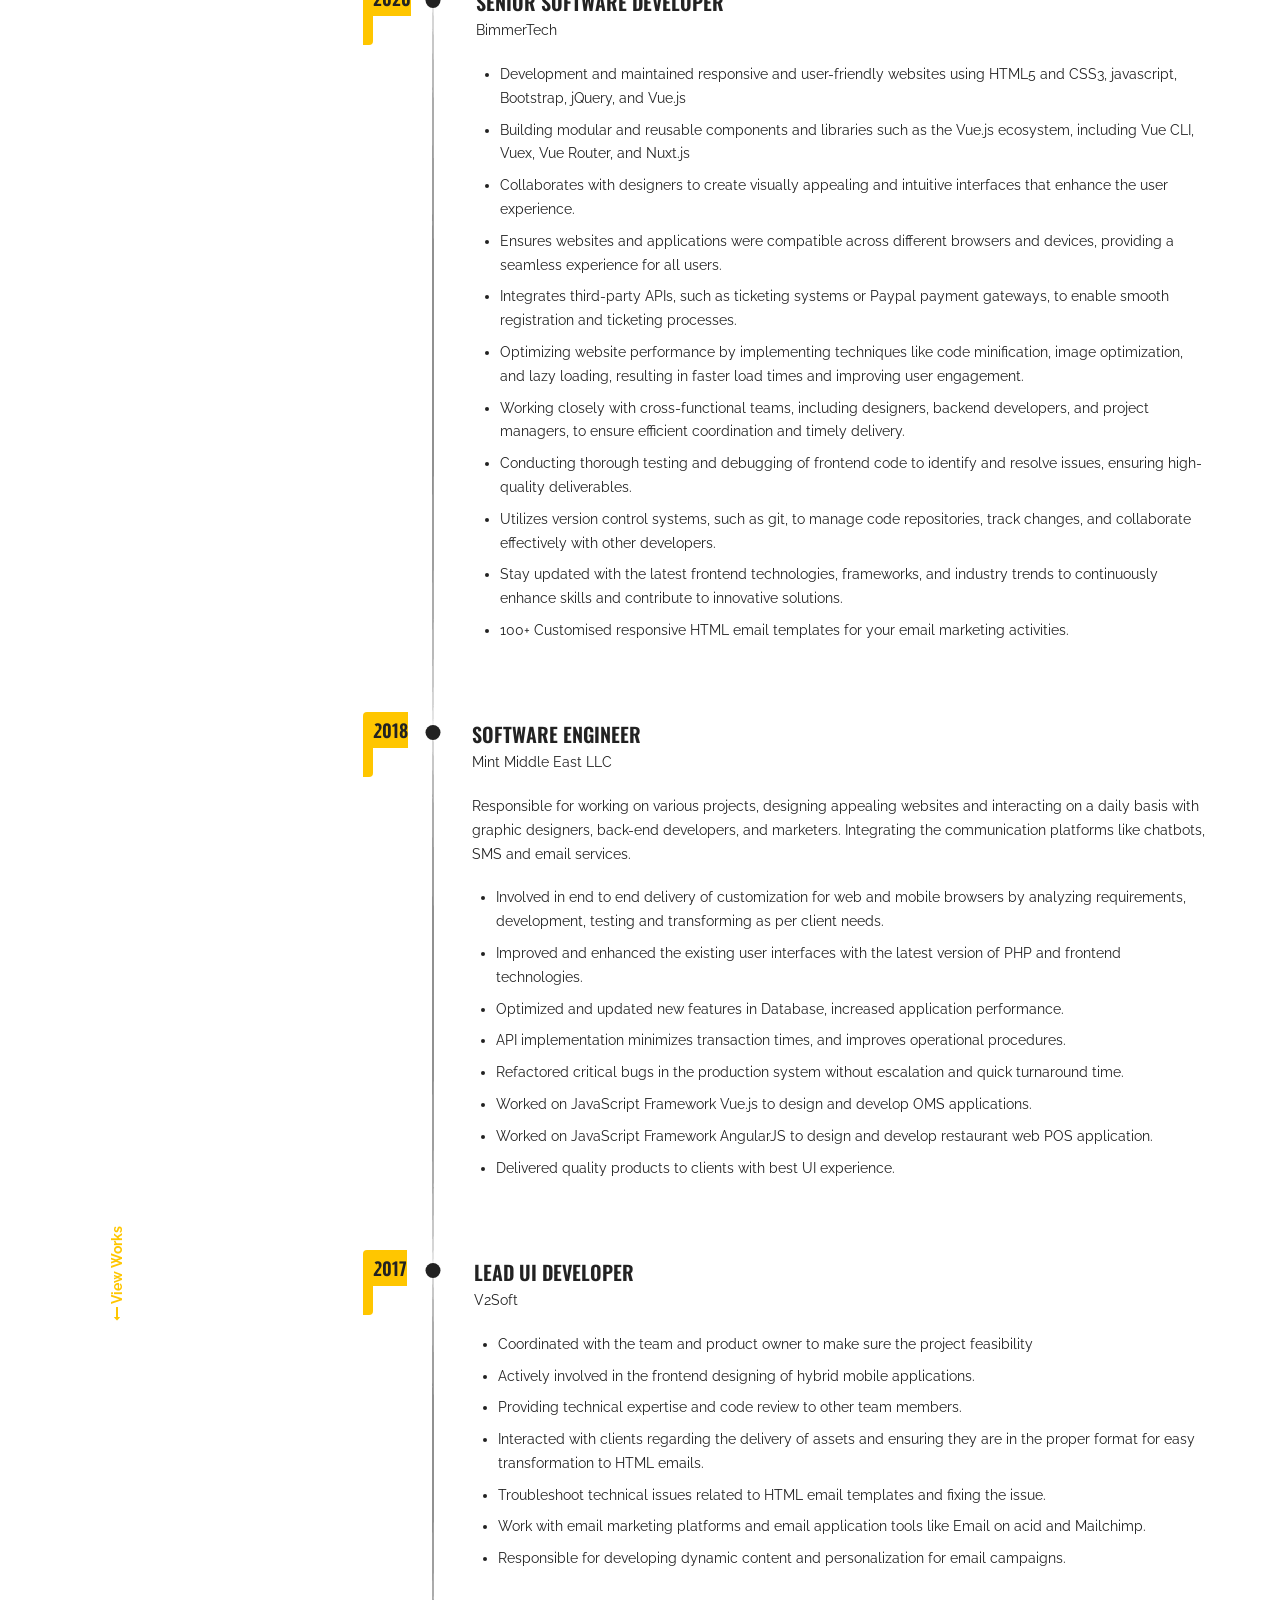
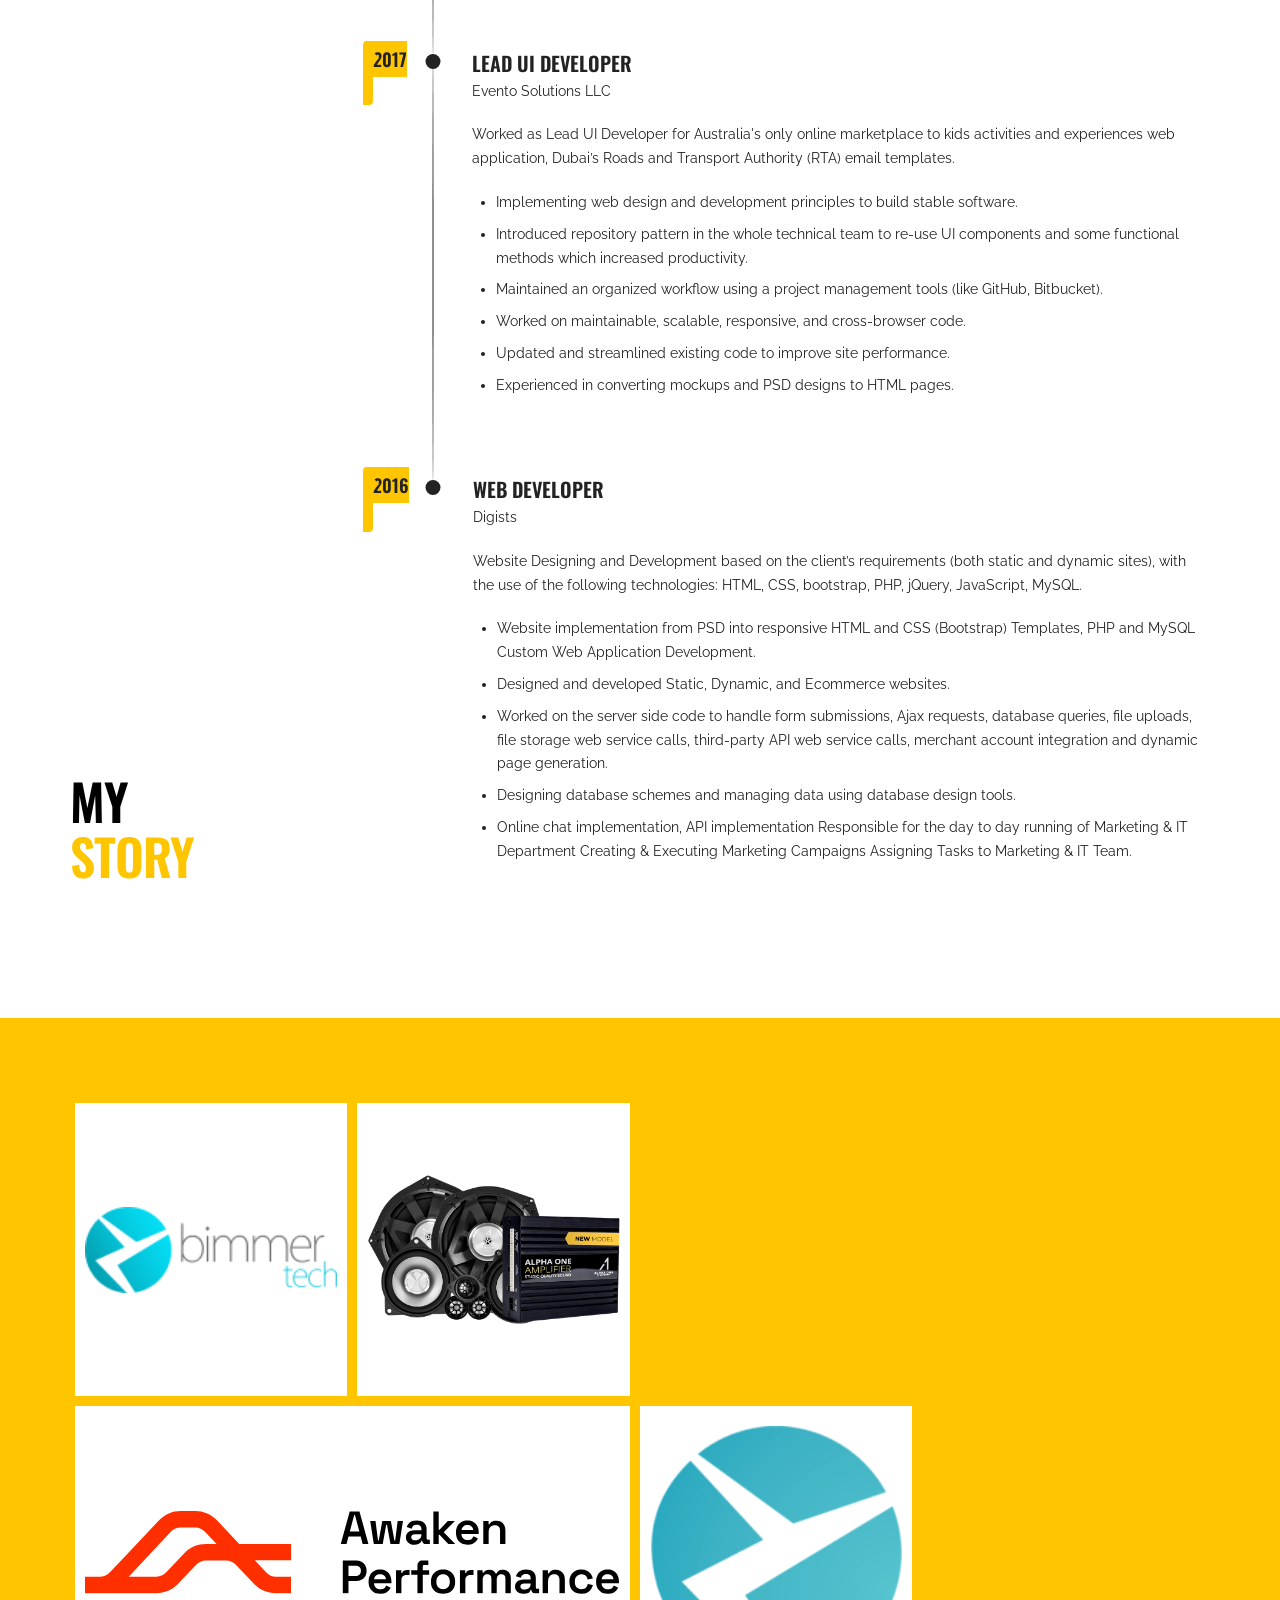
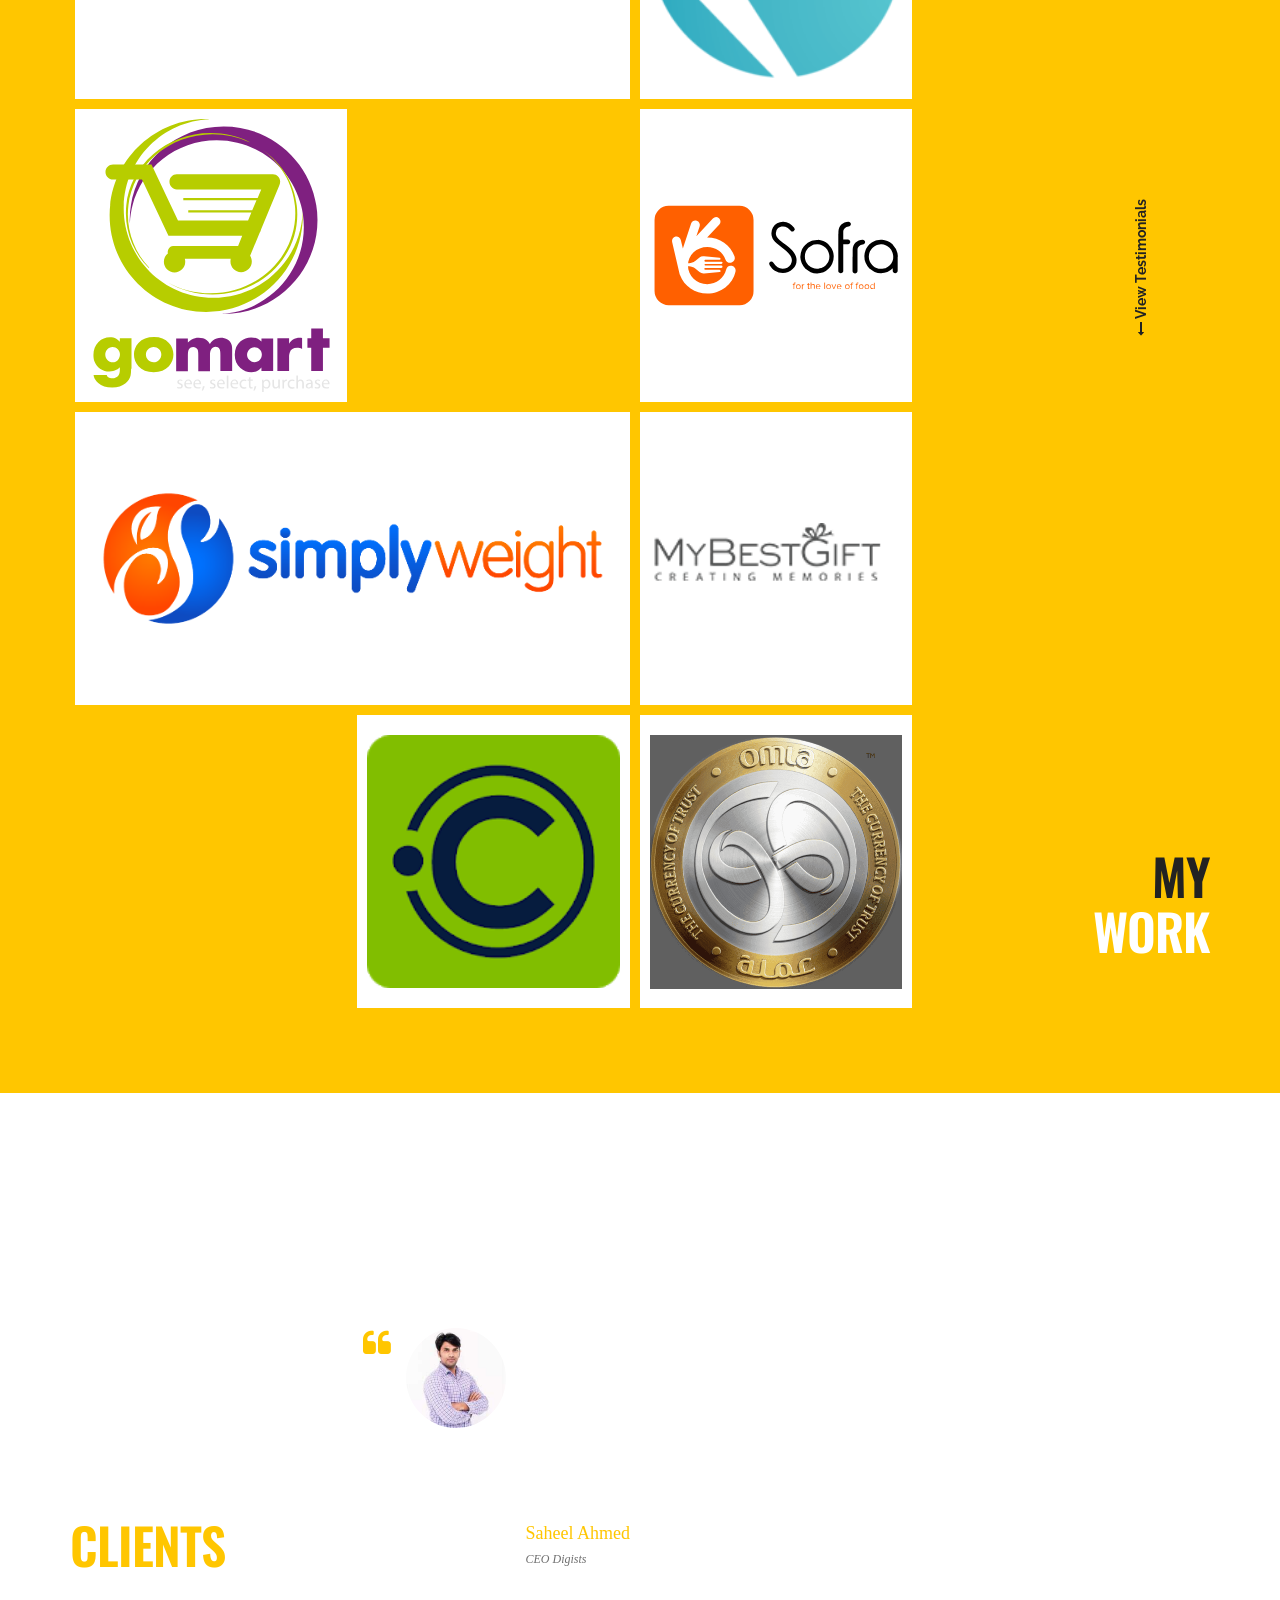
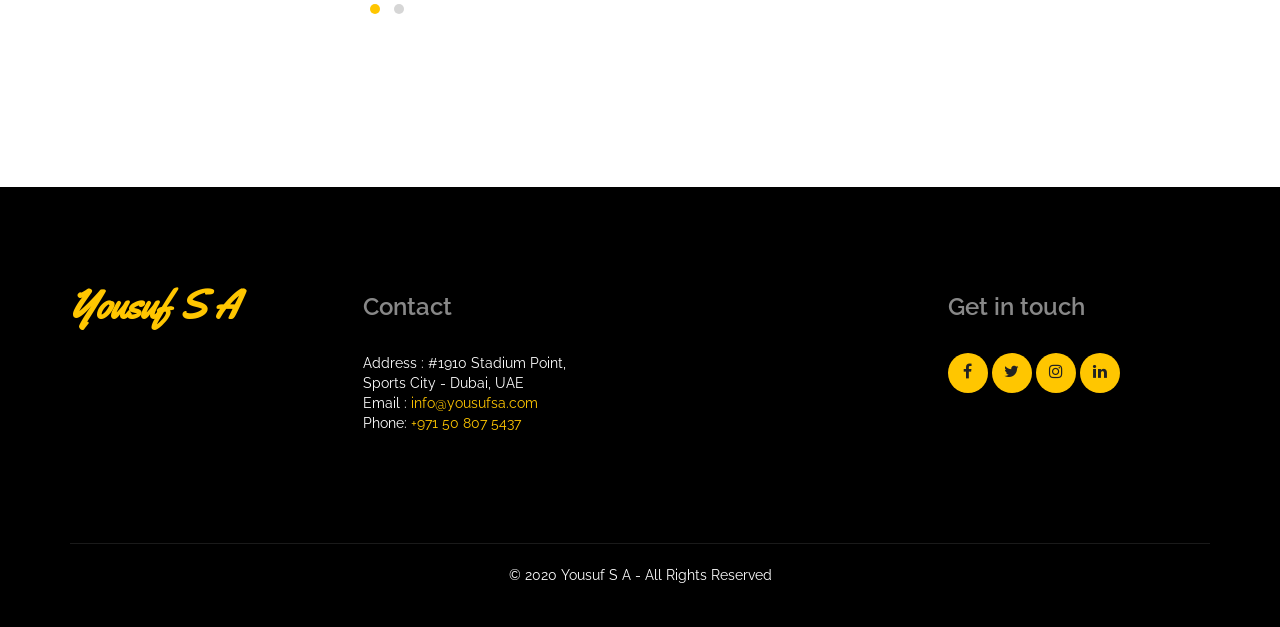
==== commit 5dca1697: "bimmertech jobs bimmertech jobs" ====
--- a/index.html
+++ b/index.html
@@ -174,7 +174,7 @@
 				<div class="col-sm-4 col-md-4 col">
 					<div class="spacer-90"></div>
 					<div class="about-img">
-						<img src="images/about-img.png" alt="Yousuf S A" class="img-responsive">
+						<img src="images/cv-bg3.png" alt="Yousuf S A" class="img-responsive">
 						<a target="_blank" href="./cv/Yousuf-S-A.pdf" class="btn btn-primary btn-overlap" download="Yousuf-S-A.pdf">Download CV</a>
 					</div>
 				</div>
@@ -399,7 +399,6 @@
 		                <div class="body-text">
 		                  <div class="title">Senior Software Developer</div>
 		                  <div class="subtitle">BimmerTech</div>
-		                  <p>Responsible for working on various projects, designing appealing websites and interacting on a daily basis with graphic designers, back-end developers, and marketers. Integrating the communication platforms like chatbots, SMS and email services. </p>
                             <ul>
                                 <li>Development and maintained responsive and user-friendly websites using HTML5 and CSS3, javascript, Bootstrap, jQuery, and Vue.js</li>
                                 <li>Building modular and reusable components and libraries such as the Vue.js ecosystem, including Vue CLI, Vuex, Vue Router, and Nuxt.js</li>
@@ -504,9 +503,22 @@
 				<div class="col-sm-9 col-md-9">
 					<div class="row gallery-work">
 						<div class="col-sm-4 col-md-4">
+							<a href="#" onclick="showProject('bimmertech');return false;"><img src="images/projects/BimmerTech-logo.png" alt="BimmerTech" class="img-responsive"></a>
+						</div>
+						<div class="col-sm-4 col-md-4">
+							<a href="#" onclick="showProject('speakers');return false;"><img src="images/projects/speaker-amp.png" alt="BMW speakers" class="img-responsive"></a>
+						</div>
+						<div class="col-sm-8 col-md-8">
+							<a href="#" onclick="showProject('engine');return false;"><img src="images/projects/performance-logo.svg" alt="BMW Engine Tuning" class="img-responsive"></a>
+						</div>
+						<div class="col-sm-4 col-md-4">
+							<a href="#" onclick="showProject('idrive');return false;"><img src="images/projects/iDrive.png" alt="Easy BMW Coding" class="img-responsive"></a>
+						</div>
+						<div class="col-sm-4 col-md-4">
 							<a href="#" onclick="showProject('gomart');return false;"><img src="images/projects/gomart.svg" alt="GoMart" class="img-responsive"></a>
 						</div>
-						<div class="col-sm-4 col-md-4">
+                        <div class="col-sm-4 col-md-4"></div>
+                        <div class="col-sm-4 col-md-4">
 							<a href="#" onclick="showProject('sofra');return false;"><img src="images/projects/al-sofra.svg" alt="Al Sofra" class="img-responsive"></a>
 						</div>
 						<div class="col-sm-8 col-md-8">
